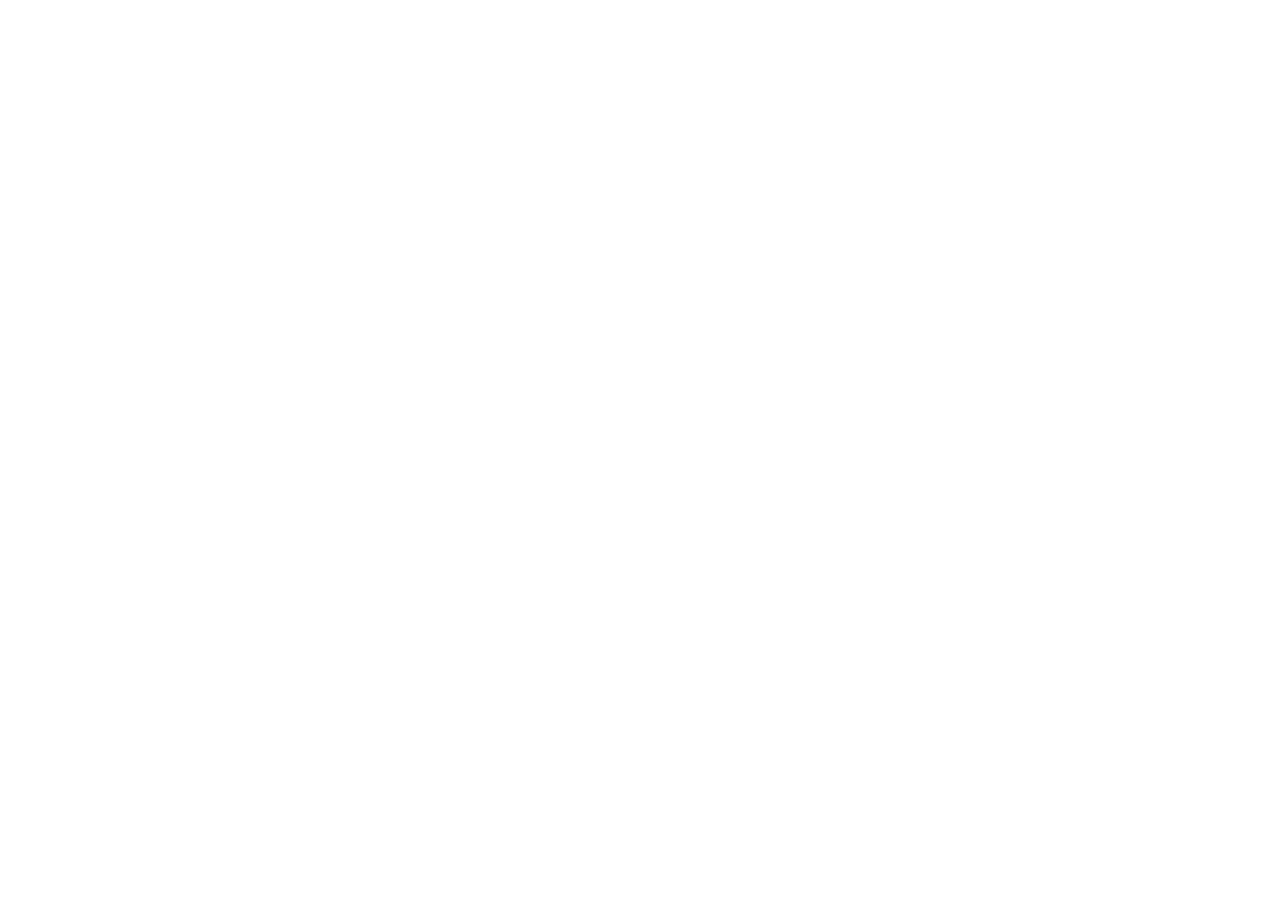
==== index.html @ 23390838 "página principal" ====
<!DOCTYPE html>
<html lang="pt">
<head>
    <meta charset="UTF-8">
    <meta name="viewport" content="width=device-width, initial-scale=1.0">
    <link rel="stylesheet" href="styles/reset.css">
    <link rel="stylesheet" href="styles/style.css">
    <link rel="stylesheet" media="(width <= 576px)" href="styles/mqs/style.css">
    <title>Aleitamento materno</title>
</head>
<body>
</body>
</html>
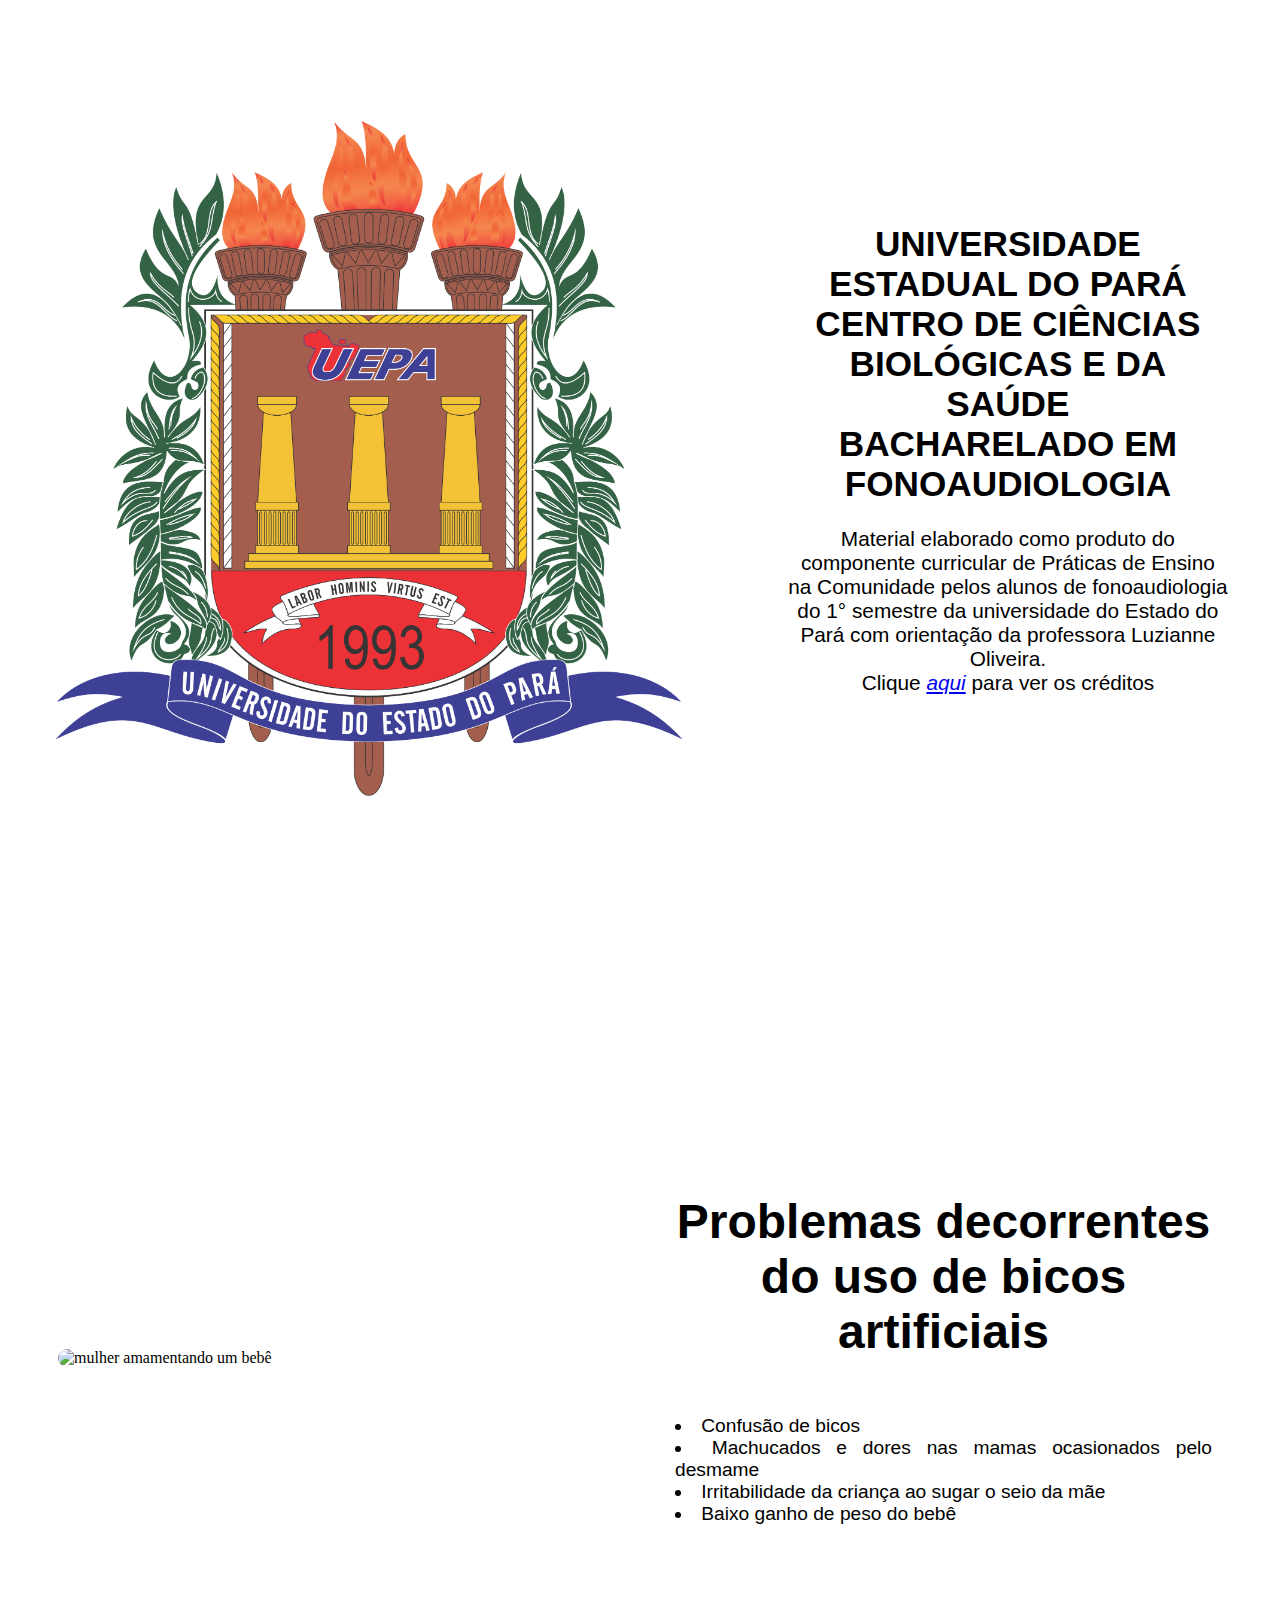
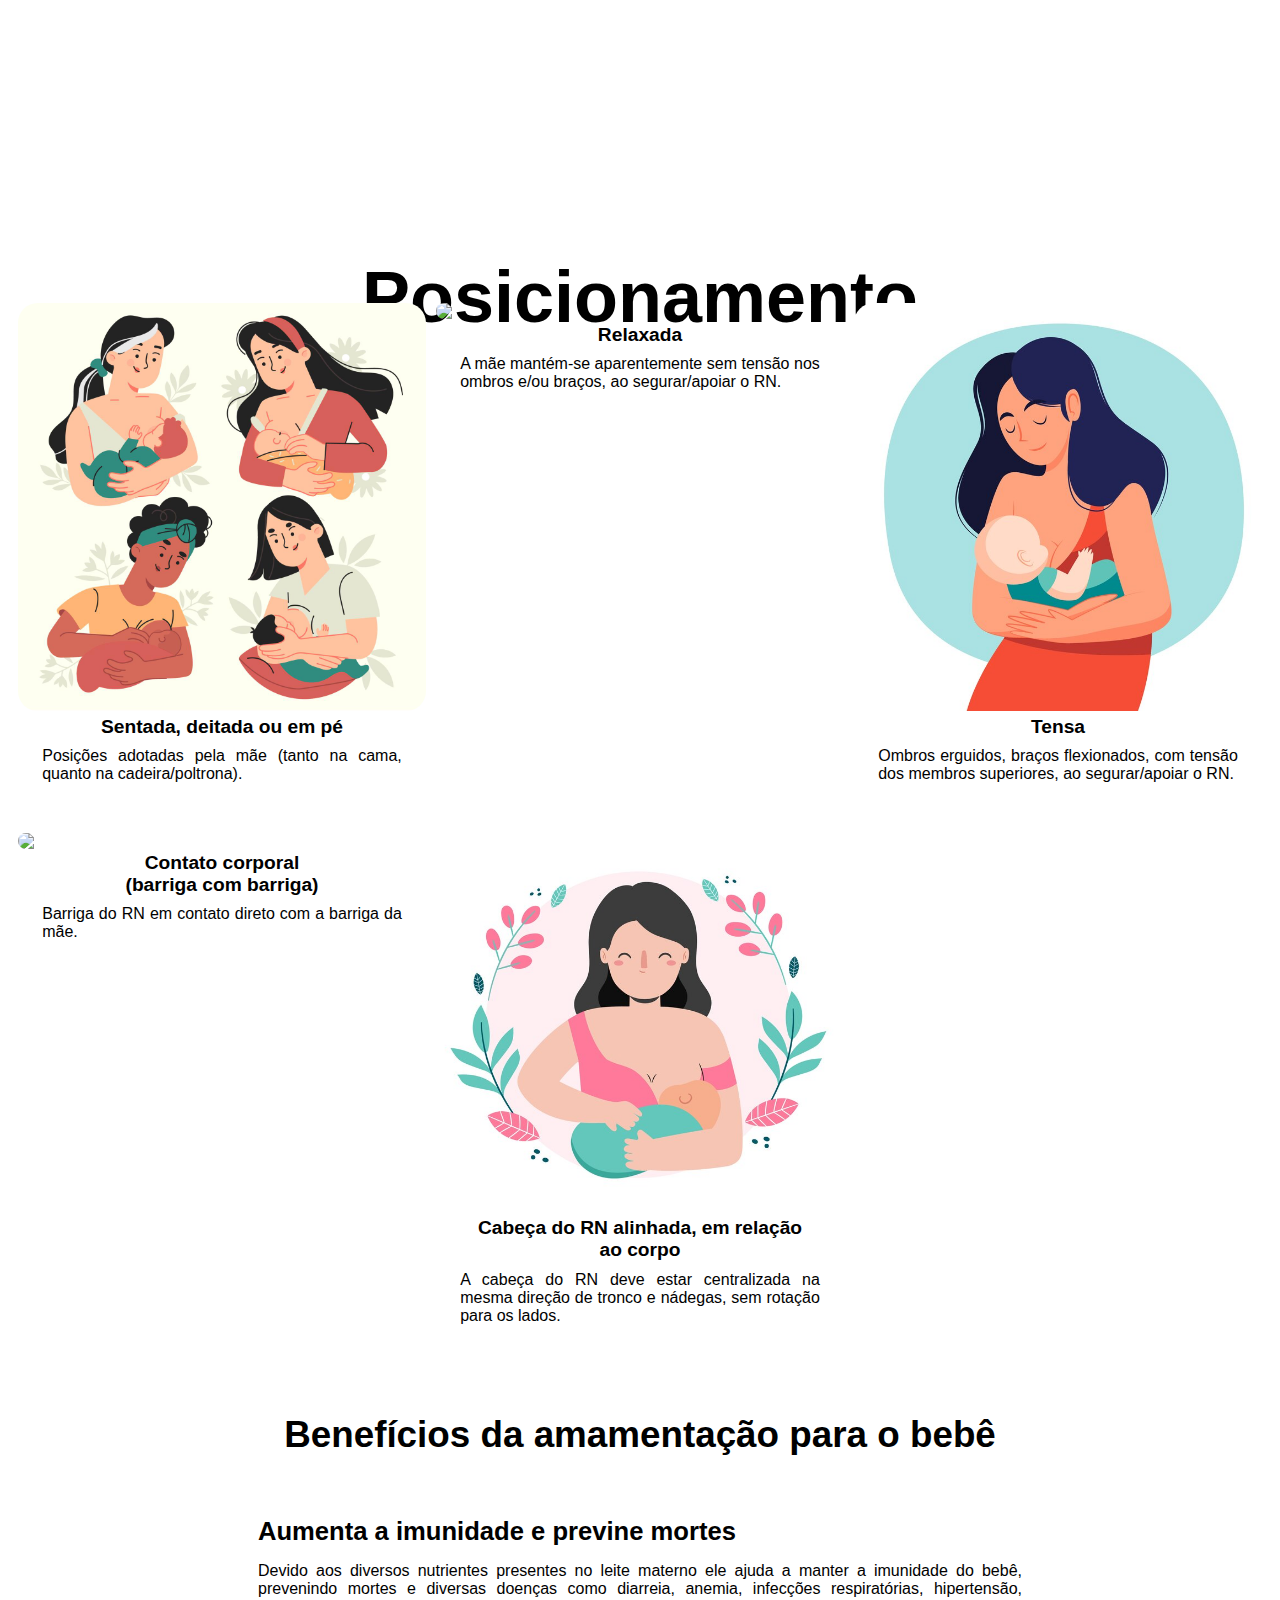
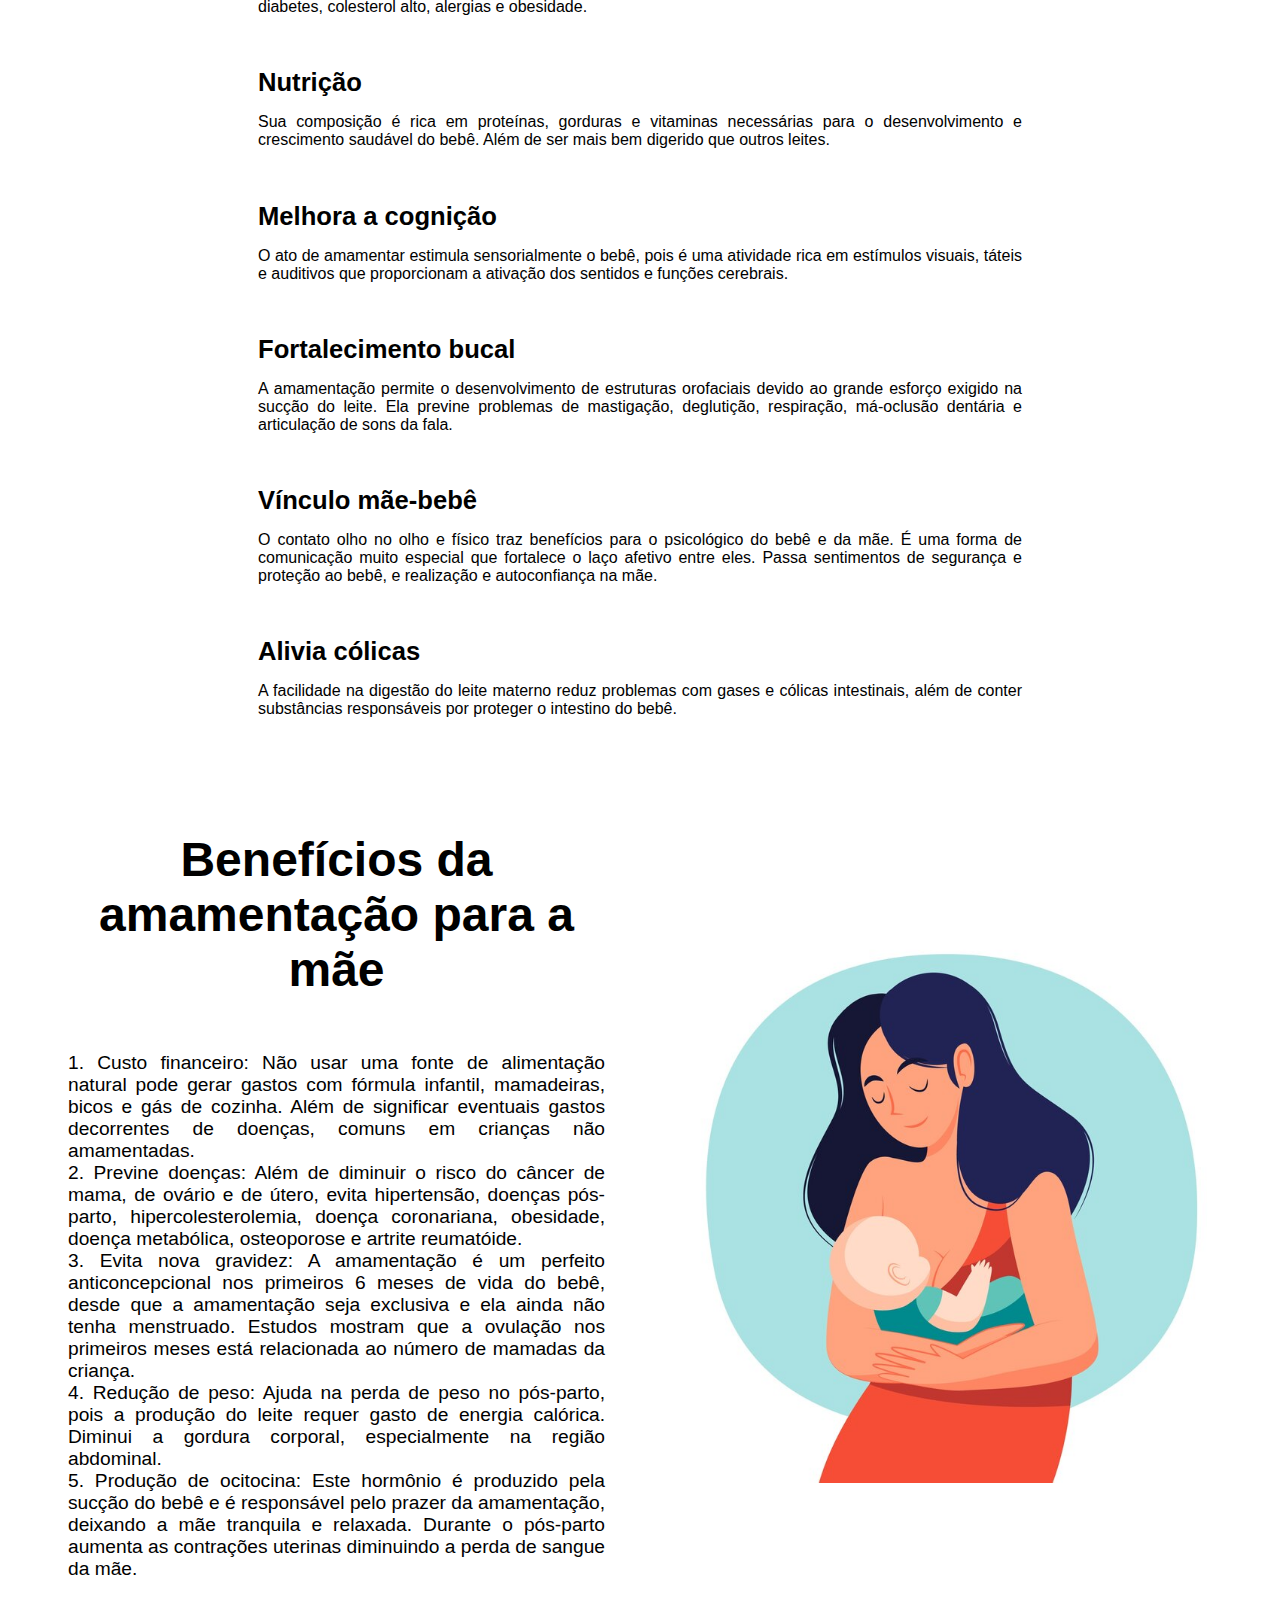
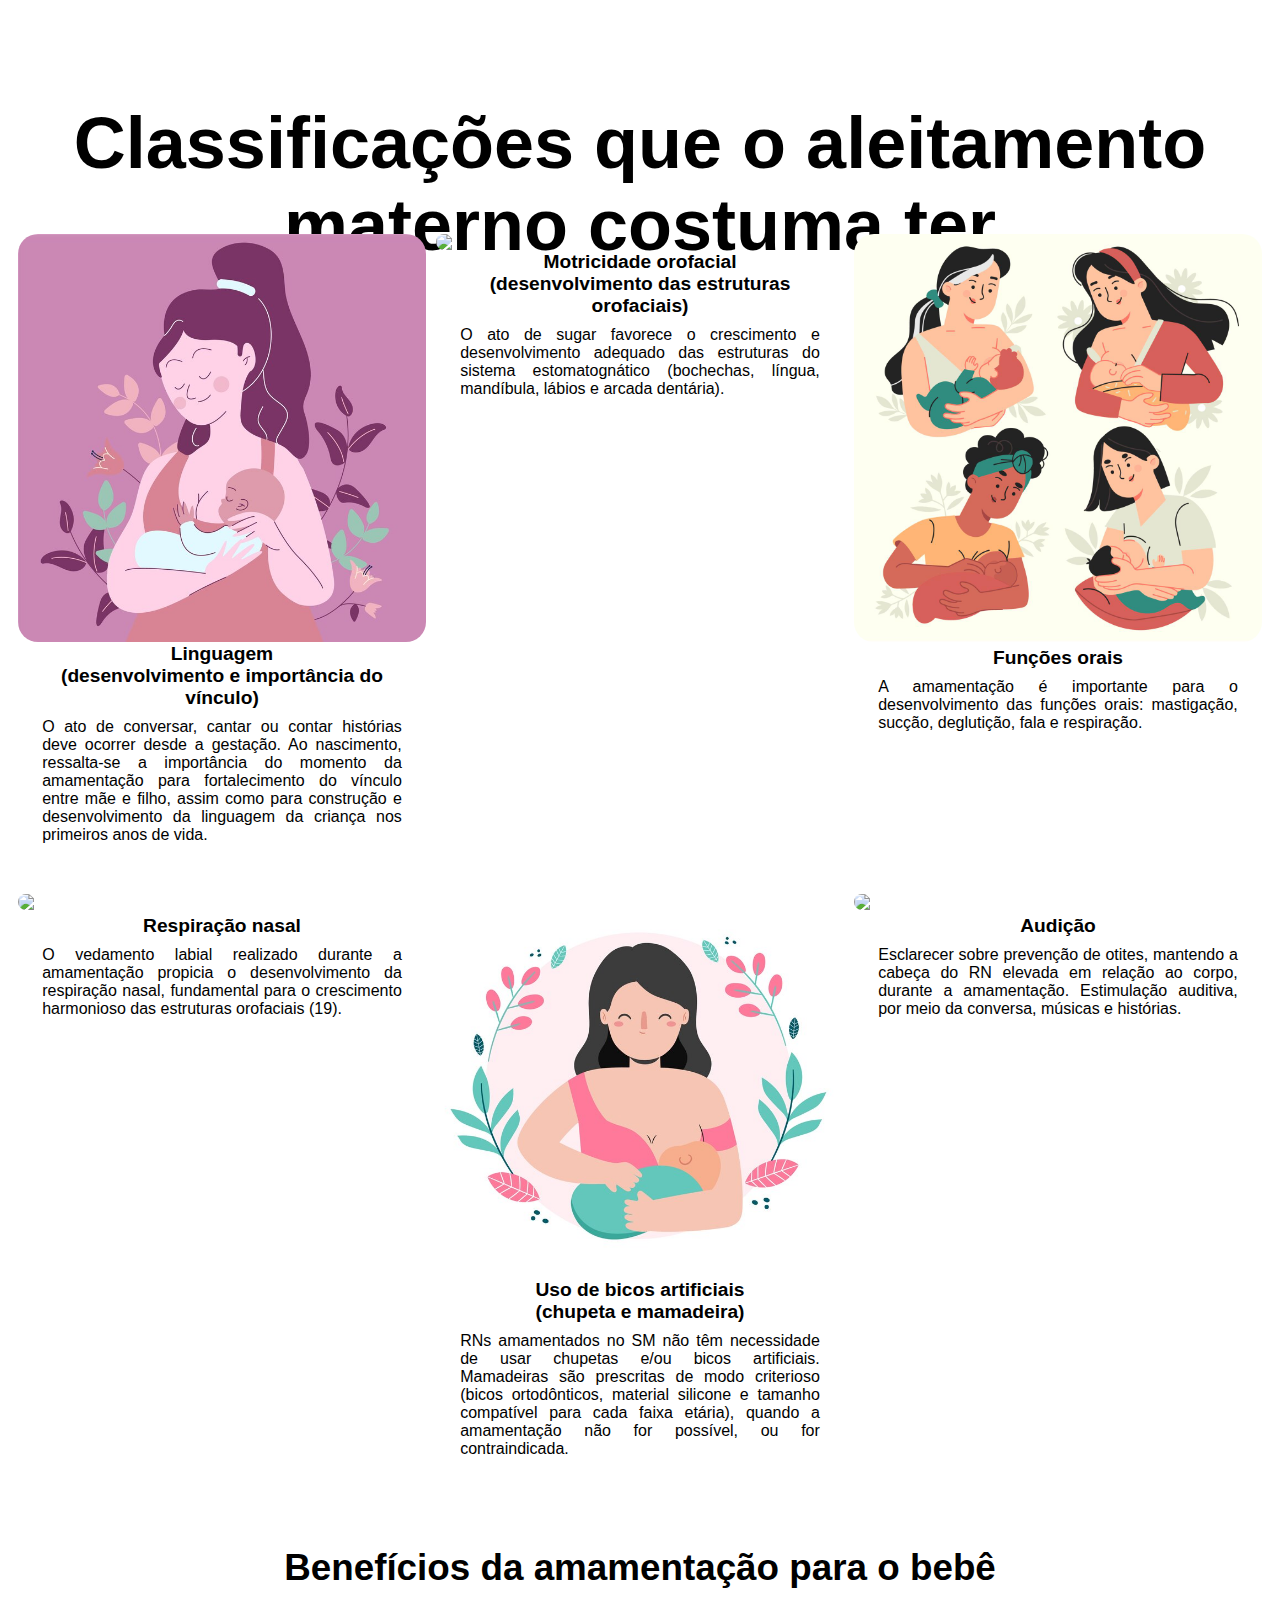
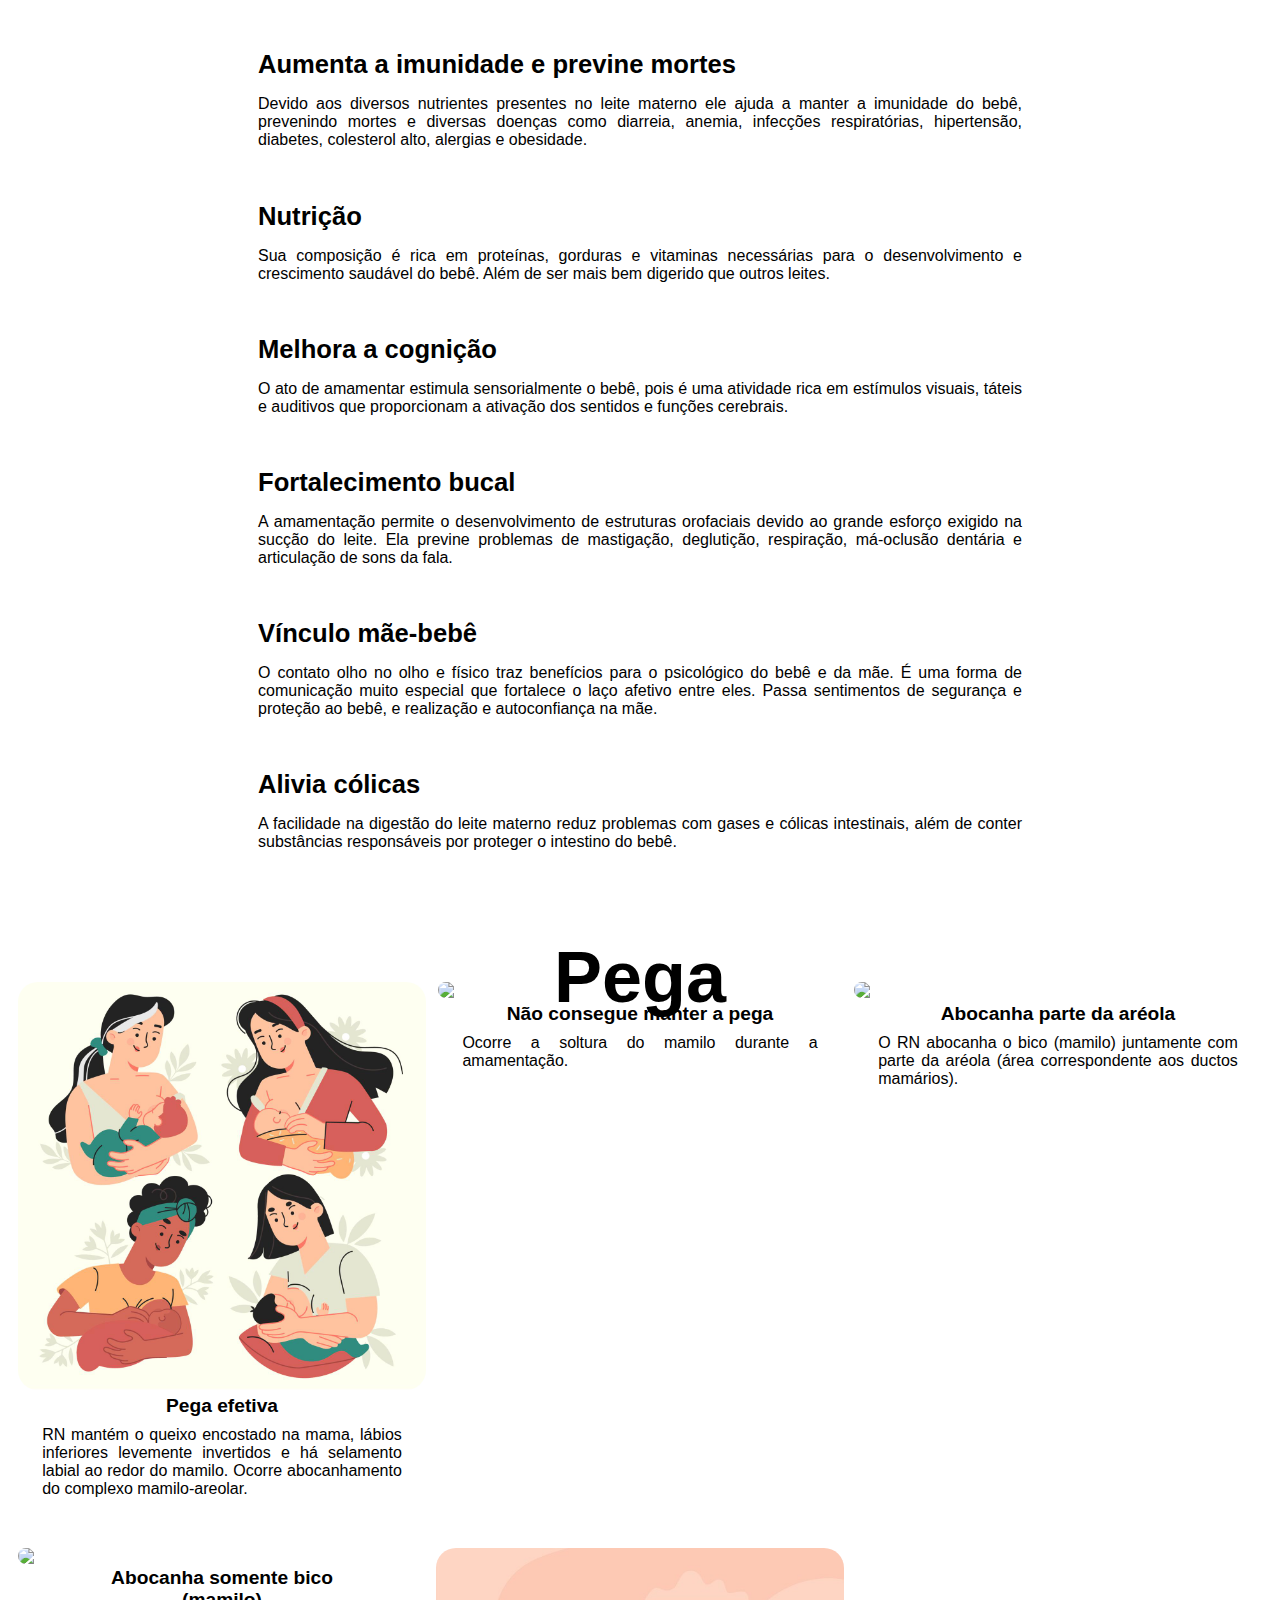
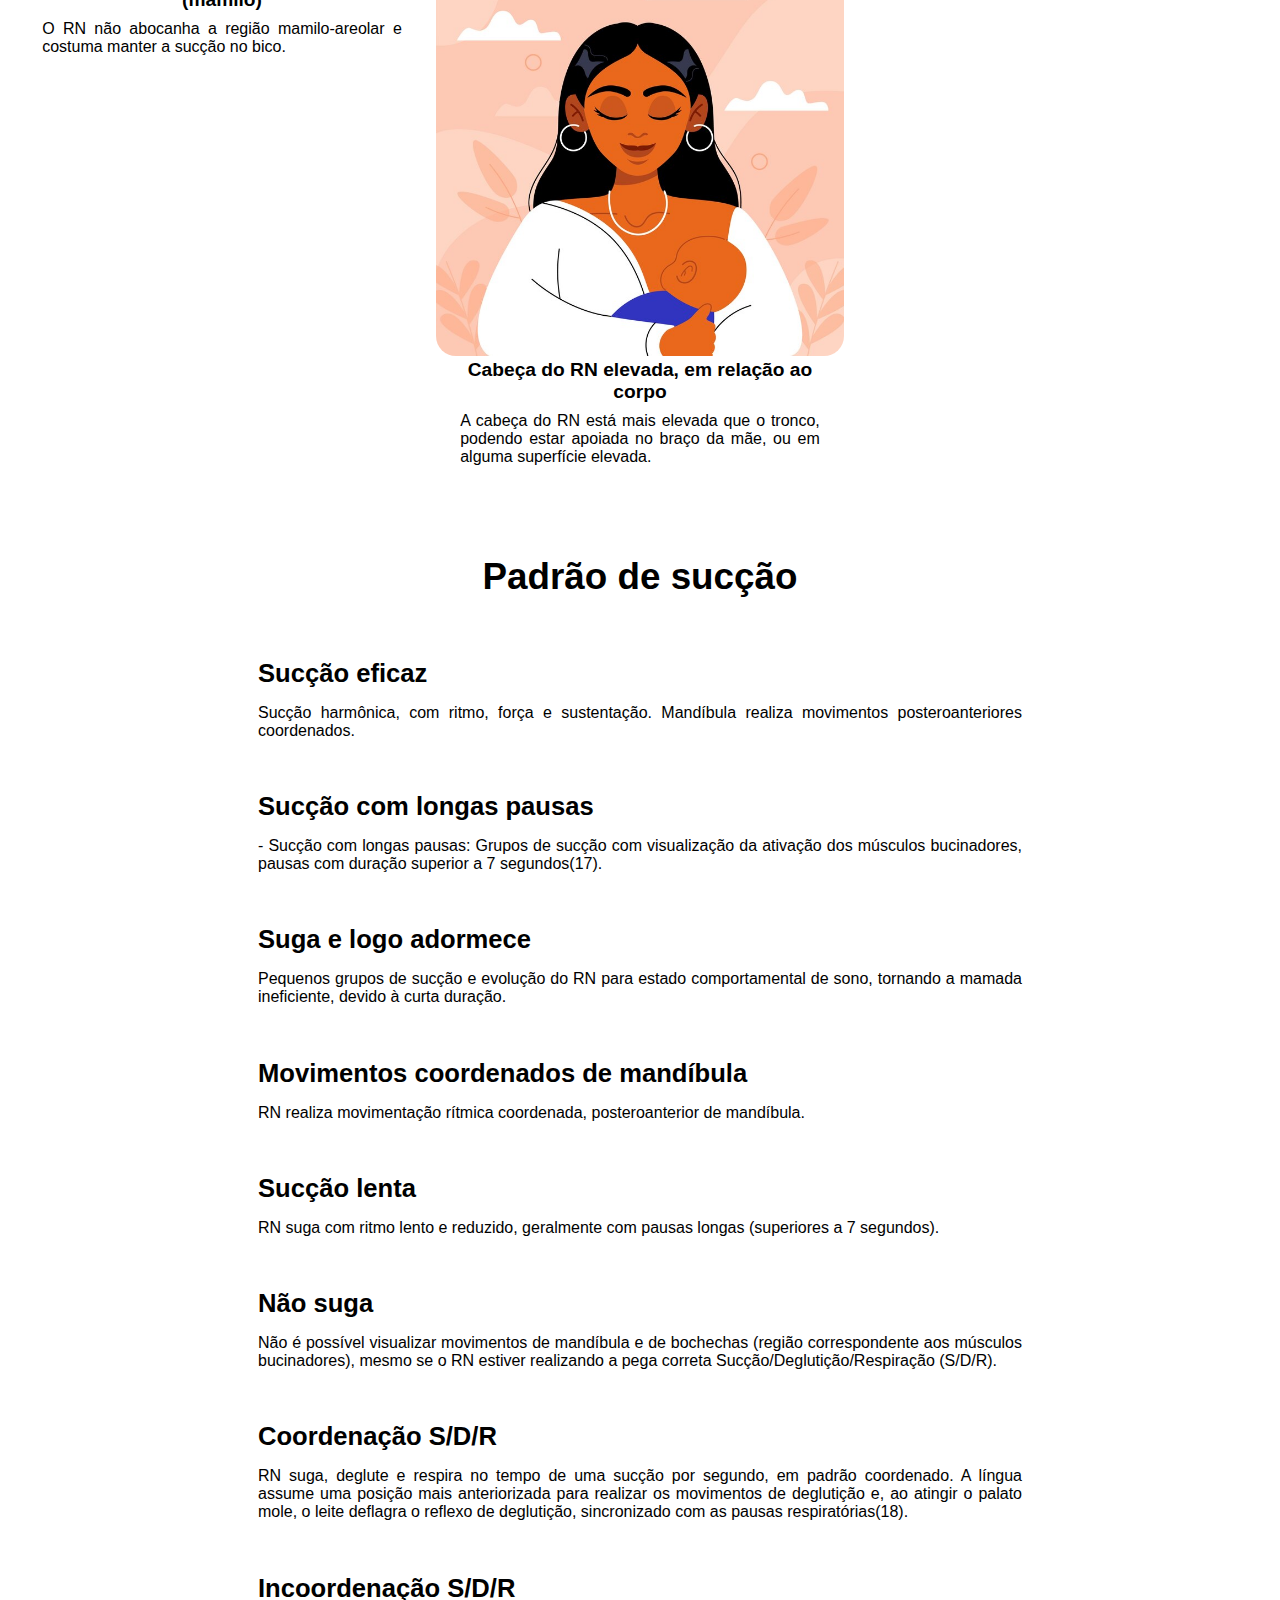
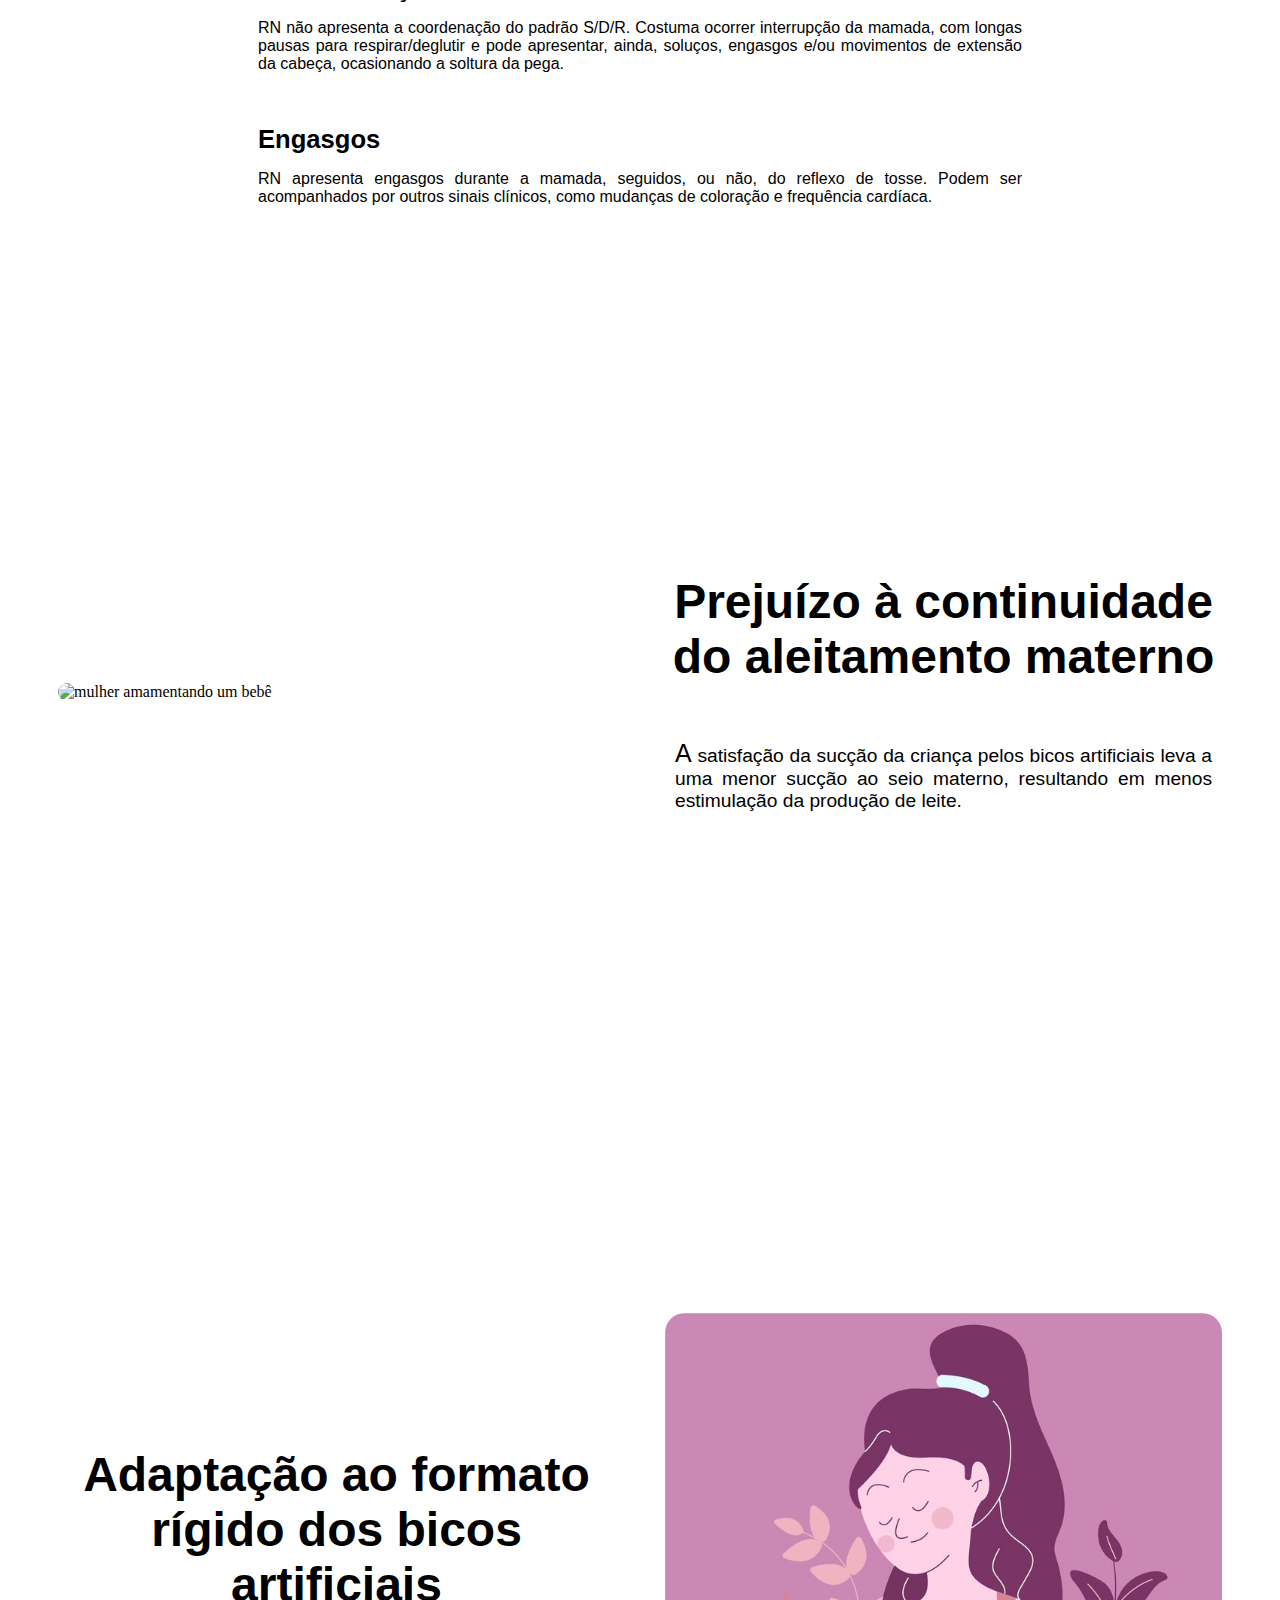
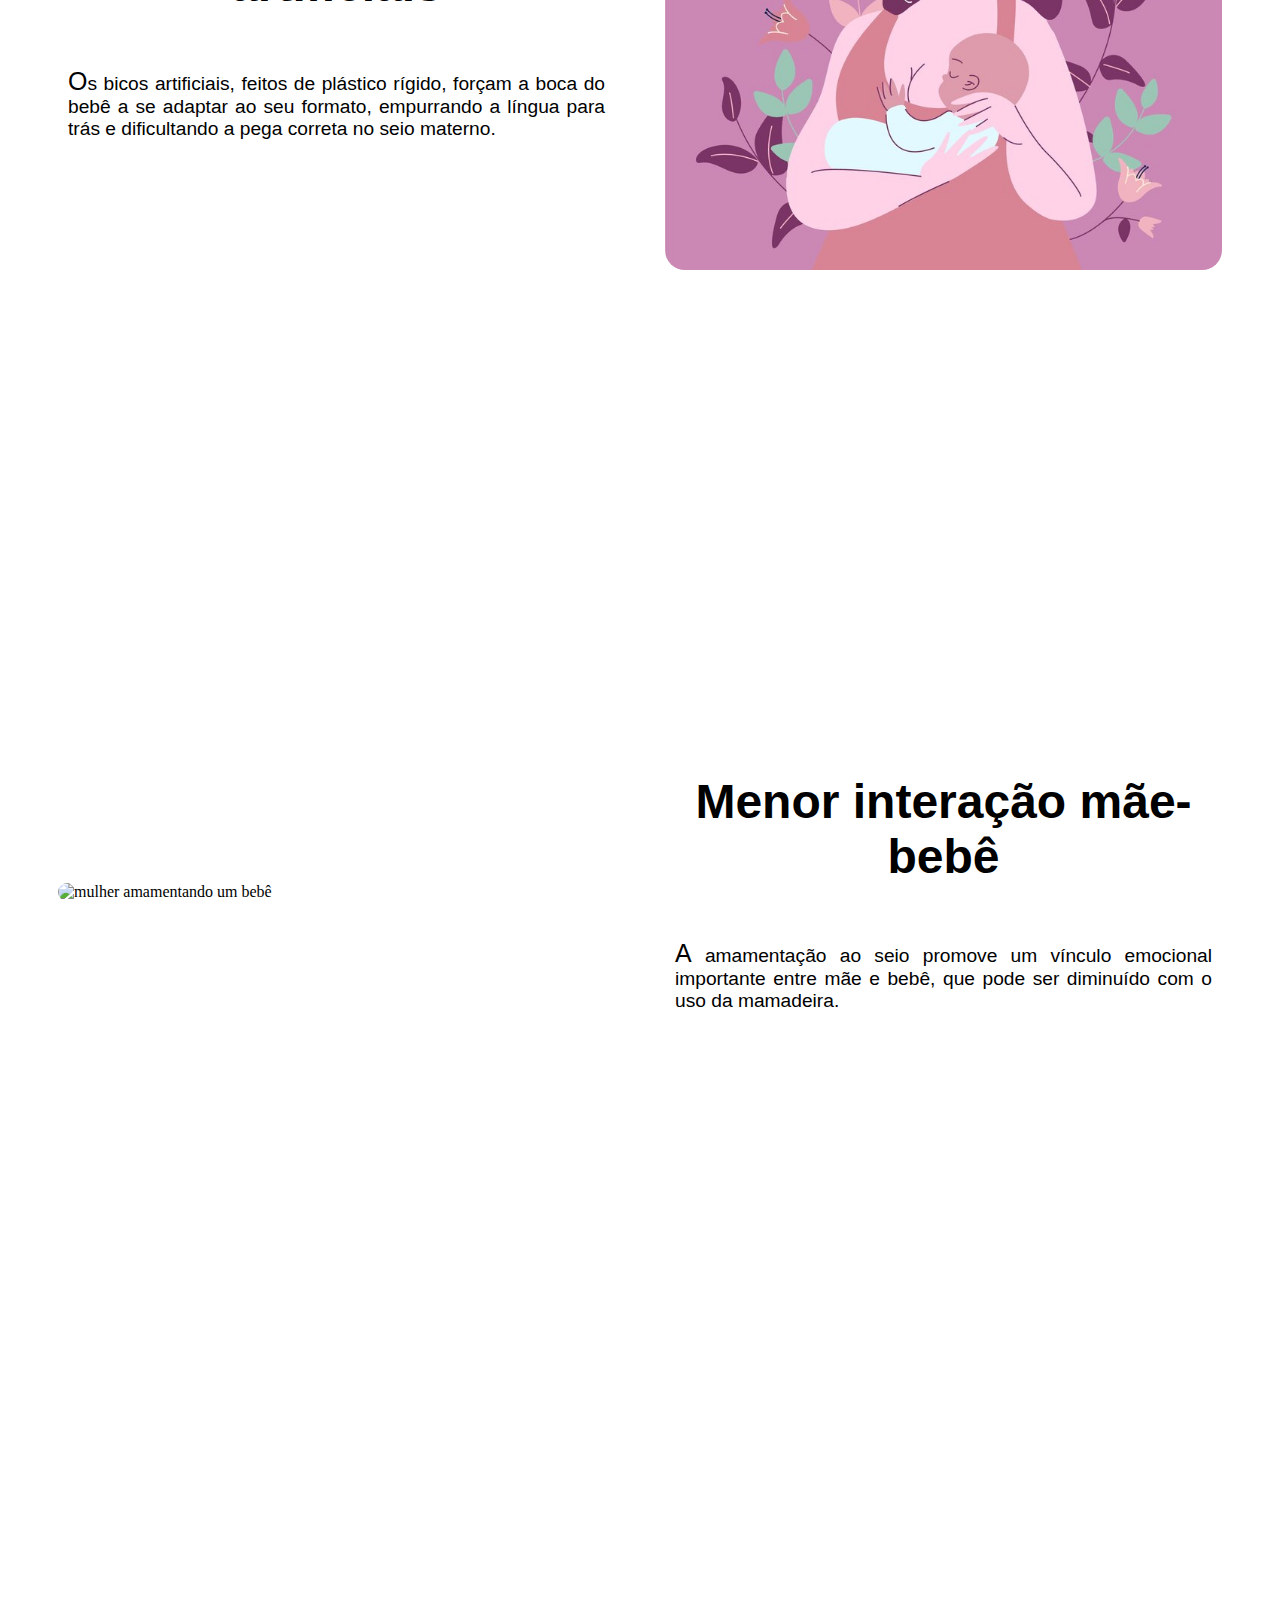
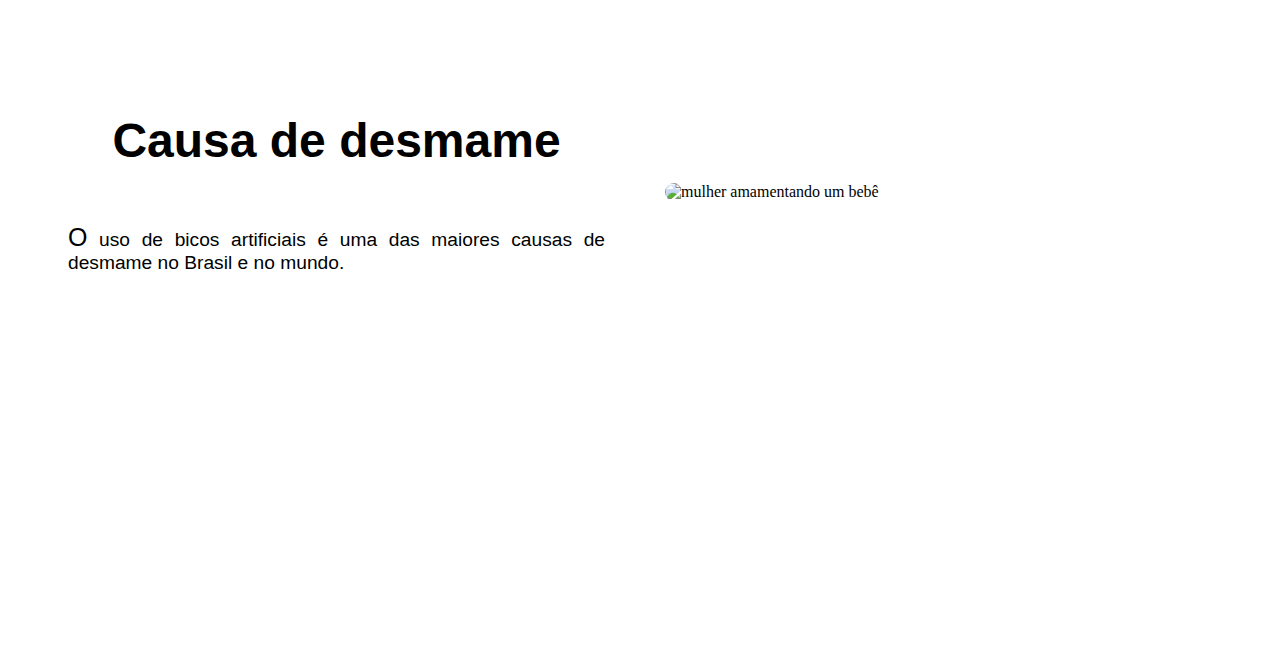
==== commit bcf684f2: "corrigi diretório de media query, tirei imagens e adicionei exceções como classes e IDs" ====
--- a/index.html
+++ b/index.html
@@ -3,11 +3,579 @@
 <head>
     <meta charset="UTF-8">
     <meta name="viewport" content="width=device-width, initial-scale=1.0">
-    <link rel="stylesheet" href="styles/reset.css">
-    <link rel="stylesheet" href="styles/style.css">
-    <link rel="stylesheet" media="(width <= 576px)" href="styles/mqs/style.css">
+    <!-- theme-color para Android Chrome mobile -->
+    <meta name="theme-color" content="#B596B5">
+    <!-- theme-color para IOS Safari mobile -->
+    <meta name="msapplication-navbutton-color" content="#B596B5">
+    <!-- theme-color para Windows Phone browser mobile (ainda existe???) -->
+    <meta name="apple-mobile-web-app-status-bar-style" content="#B596B5">
+    <link rel="stylesheet" href="styles/main.css">
+    <!-- principal -->
+    <link rel="stylesheet" href="styles/style-pagina-inicial.css">
+    <!-- celular pequeno -->
+    <link rel="stylesheet" media="(min-width: 320px) and (max-width: 336px)" href="styles/mqs/style-cell-p.css">
+    <!-- celular médio/grande -->
+    <link rel="stylesheet" media="(min-width: 337px) and (max-width: 576px)" href="styles/mqs/style-cell-m-g.css">
+    <!-- tablet -->
+    <!-- <link rel="stylesheet" media="(width > 576px) and (width <= 768px)" href="styles/mqs/style-tablet.css"> -->
+    <link rel="stylesheet" media="(width > 576px) and (width <= 992px)" href="styles/mqs/style-tablet.css">
+    <link rel="shortcut icon" href="favicon.ico" type="image/x-icon">
     <title>Aleitamento materno</title>
 </head>
 <body>
+    <header>
+        <img src="imgs/brasaso-uepa.png">
+
+        <article>
+            <h1>
+                UNIVERSIDADE ESTADUAL DO PARÁ
+                <br>
+                CENTRO DE CIÊNCIAS BIOLÓGICAS E DA SAÚDE
+                <br>
+                BACHARELADO EM FONOAUDIOLOGIA
+            </h1>
+
+            <p>
+                Material elaborado como produto do componente curricular de Práticas de Ensino na Comunidade pelos alunos de fonoaudiologia do 1° semestre da universidade do Estado do Pará com orientação da professora Luzianne Oliveira.
+                <br>
+                Clique <a href="pages/creditos.html"><i>aqui</i></a> para ver os créditos
+            </p>
+        </article>
+    </header>
+
+    <main>
+        <article class="estilo01 roxo">
+            <section>
+                <img src="imgs/amamentacao01.jpg" alt="mulher amamentando um bebê">
+
+                <div class="content">
+                    <h1>
+                        Problemas decorrentes do uso de bicos artificiais
+                    </h1>
+
+                    <ul>
+                        <li>Confusão de bicos</li>
+                        <li>Machucados e dores nas mamas ocasionados pelo desmame</li>
+                        <li>Irritabilidade da criança ao sugar o seio da mãe</li>
+                        <li>Baixo ganho de peso do bebê</li>
+                    </ul>
+                </div>
+            </section>
+        </article>
+
+        <article class="estilo02 laranja">
+            <h1>
+                Posicionamento
+            </h1>
+
+            <section>
+                <img src="imgs/amamentacao04.jpg">
+
+                <div class="content">
+                    <h2>
+                        Sentada, deitada ou em pé
+                    </h2>
+
+                    <p class="espacoCimaTablet">
+                        Posições adotadas pela mãe (tanto na cama, quanto na cadeira/poltrona).
+                    </p>
+                </div>
+            </section>
+
+            <section>
+                <img src="imgs/amamentacao08.jpg">
+
+                <div class="content">
+                    <h2>
+                        Relaxada
+                    </h2>
+
+                    <p>
+                        A mãe mantém-se aparentemente sem tensão nos ombros e/ou braços, ao segurar/apoiar o RN.
+                    </p>
+                </div>
+            </section>
+
+            <section>
+                <img src="imgs/amamentacao06.jpg">
+
+                <div class="content">
+                    <h2>
+                        Tensa
+                    </h2>
+
+                    <p>
+                        Ombros erguidos, braços flexionados, com tensão dos membros superiores, ao segurar/apoiar o RN.
+                    </p>
+                </div>
+            </section>
+
+            <section>
+                <img src="imgs/amamentacao01.jpg">
+
+                <div class="content">
+                    <h2>
+                        Contato corporal
+                        <br>
+                        (barriga com barriga)
+                    </h2>
+
+                    <p class="espacoCimaDuasLinhas">
+                        Barriga do RN em contato direto com a barriga da mãe.
+                    </p>
+                </div>
+            </section>
+
+            <section>
+                <img src="imgs/amamentacao07.jpg">
+
+                <div class="content">
+                    <h2>
+                        Cabeça do RN alinhada, em relação ao corpo
+                    </h2>
+
+                    <p class="espacoCimaDuasLinhas">
+                        A cabeça do RN deve estar centralizada na mesma direção de tronco e nádegas, sem rotação para os lados.
+                    </p>
+                </div>
+            </section>
+        </article>
+
+        <article class="estilo04 roxo">
+            <h1>Benefícios da amamentação para o bebê</h1>
+
+            <section>
+                <h2>Aumenta a imunidade e previne mortes</h2>
+
+                <p>
+                    Devido aos diversos nutrientes presentes no leite materno ele ajuda a manter a imunidade do bebê, prevenindo mortes e diversas doenças como diarreia, anemia, infecções respiratórias, hipertensão, diabetes, colesterol alto, alergias e obesidade.
+                </p>
+            </section>
+
+            <section>
+                <h2>Nutrição</h2>
+
+                <p>
+                    Sua composição é rica em proteínas, gorduras e vitaminas necessárias para o desenvolvimento e crescimento saudável do bebê. Além de ser mais bem digerido que outros leites.
+                </p>
+            </section>
+
+            <section>
+                <h2>Melhora a cognição</h2>
+
+                <p>
+                    O ato de amamentar estimula sensorialmente o bebê, pois é uma atividade rica em estímulos visuais, táteis e auditivos que proporcionam a ativação dos sentidos e funções cerebrais.
+                </p>
+            </section>
+
+            <section>
+                <h2>Fortalecimento bucal</h2>
+
+                <p>
+                    A amamentação permite o desenvolvimento de estruturas orofaciais devido ao grande esforço exigido na sucção do leite. Ela previne problemas de mastigação, deglutição, respiração, má-oclusão dentária e articulação de sons da fala.
+                </p>
+            </section>
+
+            <section>
+                <h2>Vínculo mãe-bebê</h2>
+
+                <p>
+                    O contato olho no olho e físico traz benefícios para o psicológico do bebê e da mãe. É uma forma de comunicação muito especial que fortalece o laço afetivo entre eles. Passa sentimentos de segurança e proteção ao bebê, e realização e autoconfiança na mãe.
+                </p>
+            </section>
+
+            <section>
+                <h2>Alivia cólicas</h2>
+
+                <p>
+                    A facilidade na digestão do leite materno reduz problemas com gases e cólicas intestinais, além de conter substâncias responsáveis por proteger o intestino do bebê.
+                </p>
+            </section>
+        </article>
+
+        <article class="estilo01 laranja">
+            <section class="invert" id="heightExecao">
+                <div class="content">
+                    <h1 style="top: -80px">
+                        Benefícios da amamentação para a mãe
+                    </h1>
+
+                    <ol>
+                        <li>Custo financeiro: Não usar uma fonte de alimentação natural pode gerar gastos com fórmula infantil, mamadeiras, bicos e gás de cozinha. Além de significar eventuais gastos decorrentes de doenças, comuns em crianças não amamentadas.</li>
+                        <li>Previne doenças: Além de diminuir o risco do câncer de mama, de ovário e de útero, evita hipertensão, doenças pós-parto, hipercolesterolemia, doença coronariana, obesidade, doença metabólica, osteoporose e artrite reumatóide.</li>
+                        <li>Evita nova gravidez: A amamentação é um perfeito anticoncepcional nos primeiros 6 meses de vida do bebê, desde que a amamentação seja exclusiva e ela ainda não tenha menstruado. Estudos mostram que a ovulação nos primeiros meses está relacionada ao número de mamadas da criança.</li>
+                        <li>Redução de peso: Ajuda na perda de peso no pós-parto, pois a produção do leite requer gasto de energia calórica. Diminui a gordura corporal, especialmente na região abdominal.</li>
+                        <li>Produção de ocitocina: Este hormônio é produzido pela sucção do bebê e é responsável pelo prazer da amamentação, deixando a mãe tranquila e relaxada. Durante o pós-parto aumenta as contrações uterinas diminuindo a perda de sangue da mãe.</li>
+                    </ol>
+                </div>
+
+                <img src="imgs/amamentacao06.jpg" alt="mulher amamentando um bebê">
+            </section>
+        </article>
+
+        <article class="estilo02 roxo espacoCima" style="padding-top: 180px">
+            <h1>
+                Classificações que o aleitamento materno costuma ter
+            </h1>
+
+            <section>
+                <img src="imgs/amamentacao05.jpg">
+
+                <div class="content">
+                    <h2>
+                        Linguagem
+                        <br>
+                        (desenvolvimento e importância do vínculo)
+                    </h2>
+
+                    <p class="espacoCimaTresLinhas">
+                        O ato de conversar, cantar ou contar histórias deve ocorrer desde a gestação. Ao nascimento, ressalta-se a importância do momento da amamentação para fortalecimento do vínculo entre mãe e filho, assim como para construção e desenvolvimento da linguagem da criança nos primeiros anos de vida.
+                    </p>
+                </div>
+            </section>
+
+            <section>
+                <img src="imgs/amamentacao09.jpg">
+
+                <div class="content">
+                    <h2>
+                        Motricidade orofacial
+                        <br>
+                        (desenvolvimento das estruturas orofaciais)
+                    </h2>
+
+                    <p class="espacoCimaTresLinhas">
+                        O ato de sugar favorece o crescimento e desenvolvimento adequado das estruturas do sistema estomatognático (bochechas, língua, mandíbula, lábios e arcada dentária).
+                    </p>
+                </div>
+            </section>
+
+            <section>
+                <img src="imgs/amamentacao04.jpg">
+
+                <div class="content">
+                    <h2>
+                        Funções orais
+                    </h2>
+
+                    <p>
+                        A amamentação é importante para o desenvolvimento das funções orais: mastigação, sucção, deglutição, fala e respiração.
+                    </p>
+                </div>
+            </section>
+
+            <section>
+                <img src="imgs/amamentacao01.jpg">
+
+                <div class="content">
+                    <h2>
+                        Respiração nasal
+                    </h2>
+
+                    <p>
+                        O vedamento labial realizado durante a amamentação propicia o desenvolvimento da respiração nasal, fundamental para o crescimento harmonioso das estruturas orofaciais (19).
+                    </p>
+                </div>
+            </section>
+
+            <section>
+                <img src="imgs/amamentacao07.jpg">
+
+                <div class="content">
+                    <h2>
+                        Uso de bicos artificiais
+                        <br>
+                        (chupeta e mamadeira)
+                    </h2>
+
+                    <p class="espacoCimaDuasLinhas">
+                        RNs amamentados no SM não têm necessidade de usar chupetas e/ou bicos artificiais. Mamadeiras são prescritas de modo criterioso (bicos ortodônticos, material silicone e tamanho compatível para cada faixa etária), quando a amamentação não for possível, ou for contraindicada.
+                    </p>
+                </div>
+            </section>
+
+            <section>
+                <img src="imgs/amamentacao08.jpg">
+
+                <div class="content">
+                    <h2>
+                        Audição
+                    </h2>
+
+                    <p>
+                        Esclarecer sobre prevenção de otites, mantendo a cabeça do RN elevada em relação ao corpo, durante a amamentação. Estimulação auditiva, por meio da conversa, músicas e histórias.
+                    </p>
+                </div>
+            </section>
+        </article>
+
+        <article class="estilo04 laranja">
+            <h1>Benefícios da amamentação para o bebê</h1>
+
+            <section>
+                <h2>Aumenta a imunidade e previne mortes</h2>
+
+                <p>
+                    Devido aos diversos nutrientes presentes no leite materno ele ajuda a manter a imunidade do bebê, prevenindo mortes e diversas doenças como diarreia, anemia, infecções respiratórias, hipertensão, diabetes, colesterol alto, alergias e obesidade.
+                </p>
+            </section>
+
+            <section>
+                <h2>Nutrição</h2>
+
+                <p>
+                    Sua composição é rica em proteínas, gorduras e vitaminas necessárias para o desenvolvimento e crescimento saudável do bebê. Além de ser mais bem digerido que outros leites.
+                </p>
+            </section>
+
+            <section>
+                <h2>Melhora a cognição</h2>
+
+                <p>
+                    O ato de amamentar estimula sensorialmente o bebê, pois é uma atividade rica em estímulos visuais, táteis e auditivos que proporcionam a ativação dos sentidos e funções cerebrais.
+                </p>
+            </section>
+
+            <section>
+                <h2>Fortalecimento bucal</h2>
+
+                <p>
+                    A amamentação permite o desenvolvimento de estruturas orofaciais devido ao grande esforço exigido na sucção do leite. Ela previne problemas de mastigação, deglutição, respiração, má-oclusão dentária e articulação de sons da fala.
+                </p>
+            </section>
+
+            <section>
+                <h2>Vínculo mãe-bebê</h2>
+
+                <p>
+                    O contato olho no olho e físico traz benefícios para o psicológico do bebê e da mãe. É uma forma de comunicação muito especial que fortalece o laço afetivo entre eles. Passa sentimentos de segurança e proteção ao bebê, e realização e autoconfiança na mãe.
+                </p>
+            </section>
+
+            <section>
+                <h2>Alivia cólicas</h2>
+
+                <p>
+                    A facilidade na digestão do leite materno reduz problemas com gases e cólicas intestinais, além de conter substâncias responsáveis por proteger o intestino do bebê.
+                </p>
+            </section>
+        </article>
+
+        <article class="estilo02 roxo">
+            <h1>
+                Pega
+            </h1>
+
+            <section>
+                <img src="imgs/amamentacao04.jpg">
+
+                <div class="content">
+                    <h2>
+                        Pega efetiva
+                    </h2>
+
+                    <p>
+                        RN mantém o queixo encostado na mama, lábios inferiores levemente invertidos e há selamento labial ao redor do mamilo. Ocorre abocanhamento do complexo mamilo-areolar.
+                    </p>
+                </div>
+            </section>
+
+            <section>
+                <img src="imgs/amamentacao01.jpg">
+
+                <div class="content">
+                    <h2>
+                        Não consegue manter a pega
+                    </h2>
+
+                    <p class="espacoCimaDuasLinhasEspecialCell espacoCimaTablet">
+                        Ocorre a soltura do mamilo durante a amamentação.
+                    </p>
+                </div>
+            </section>
+
+            <section>
+                <img src="imgs/amamentacao03.jpg">
+
+                <div class="content">
+                    <h2>
+                        Abocanha parte da aréola
+                    </h2>
+
+                    <p class="espacoCimaTablet">
+                        O RN abocanha o bico (mamilo) juntamente com parte da aréola (área correspondente aos ductos mamários).
+                    </p>
+                </div>
+            </section>
+
+            <section>
+                <img src="imgs/amamentacao09.jpg">
+
+                <div class="content">
+                    <h2>
+                        Abocanha somente bico
+                        <br>
+                        (mamilo)
+                    </h2>
+
+                    <p class="espacoCimaDuasLinhas">
+                        O RN não abocanha a região mamilo-areolar e costuma manter a sucção no bico.
+                    </p>
+                </div>
+            </section>
+
+            <section>
+                <img src="imgs/amamentacao02.jpg">
+
+                <div class="content">
+                    <h2>
+                        Cabeça do RN elevada, em relação ao corpo
+                    </h2>
+
+                    <p class="espacoCimaDuasLinhas">
+                        A cabeça do RN está mais elevada que o tronco, podendo estar apoiada no braço da mãe, ou em alguma superfície elevada.
+                    </p>
+                </div>
+            </section>
+        </article>
+
+        <article class="estilo04 laranja">
+            <h1>Padrão de sucção</h1>
+
+            <section>
+                <h2>Sucção eficaz</h2>
+
+                <p>
+                    Sucção harmônica, com ritmo, força e sustentação. Mandíbula realiza movimentos posteroanteriores coordenados.
+                </p>
+            </section>
+
+            <section>
+                <h2>Sucção com longas pausas</h2>
+
+                <p>
+                    - Sucção com longas pausas: Grupos de sucção com visualização da ativação dos músculos bucinadores, pausas com duração superior a 7 segundos(17).
+                </p>
+            </section>
+
+            <section>
+                <h2>Suga e logo adormece</h2>
+
+                <p>
+                    Pequenos grupos de sucção e evolução do RN para estado comportamental de sono, tornando a mamada ineficiente, devido à curta duração.
+                </p>
+            </section>
+
+            <section>
+                <h2>Movimentos coordenados de mandíbula</h2>
+
+                <p>
+                    RN realiza movimentação rítmica coordenada, posteroanterior de mandíbula.
+                </p>
+            </section>
+
+            <section>
+                <h2>Sucção lenta</h2>
+
+                <p>
+                    RN suga com ritmo lento e reduzido, geralmente com pausas longas (superiores a 7 segundos).
+                </p>
+            </section>
+
+            <section>
+                <h2>Não suga</h2>
+
+                <p>
+                    Não é possível visualizar movimentos de mandíbula e de bochechas (região correspondente aos músculos bucinadores), mesmo se o RN estiver realizando a pega correta Sucção/Deglutição/Respiração (S/D/R).
+                </p>
+            </section>
+
+            <section>
+                <h2>Coordenação S/D/R</h2>
+
+                <p>
+                    RN suga, deglute e respira no tempo de uma sucção por segundo, em padrão coordenado. A língua assume uma posição mais anteriorizada para realizar os movimentos de deglutição e, ao atingir o palato mole, o leite deflagra o reflexo de deglutição, sincronizado com as pausas respiratórias(18).
+                </p>
+            </section>
+
+            <section>
+                <h2>Incoordenação S/D/R</h2>
+
+                <p>
+                    RN não apresenta a coordenação do padrão S/D/R. Costuma ocorrer interrupção da mamada, com longas pausas para respirar/deglutir e pode apresentar, ainda, soluços, engasgos e/ou movimentos de extensão da cabeça, ocasionando a soltura da pega.
+                </p>
+            </section>
+
+            <section>
+                <h2>Engasgos</h2>
+
+                <p>
+                    RN apresenta engasgos durante a mamada, seguidos, ou não, do reflexo de tosse. Podem ser acompanhados por outros sinais clínicos, como mudanças de coloração e frequência cardíaca.
+                </p>
+            </section>
+        </article>
+
+        <article class="estilo01 roxo">
+            <section>
+                <img src="imgs/amamentacao08.jpg" alt="mulher amamentando um bebê">
+
+                <div class="content">
+                    <h1>
+                        Prejuízo à continuidade do aleitamento materno
+                    </h1>
+
+                    <p>
+                        A satisfação da sucção da criança pelos bicos artificiais leva a uma menor sucção ao seio materno, resultando em menos estimulação da produção de leite.
+                    </p>
+                </div>
+            </section>
+        </article>
+
+        <article class="estilo01 laranja">
+            <section class="invert">
+                <div class="content">
+                    <h1>
+                        Adaptação ao formato rígido dos bicos artificiais
+                    </h1>
+
+                    <p>Os bicos artificiais, feitos de plástico rígido, forçam a boca do bebê a se adaptar ao seu formato, empurrando a língua para trás e dificultando a pega correta no seio materno.</p>
+                </div>
+                
+                <img src="imgs/amamentacao05.jpg" alt="mulher amamentando um bebê">
+            </section>
+        </article>
+
+        <article class="estilo01 roxo">
+            <section>
+                <img src="imgs/amamentacao01.jpg" alt="mulher amamentando um bebê">
+
+                <div class="content">
+                    <h1 style="top: -18px">
+                        Menor interação mãe-bebê
+                    </h1>
+
+                    <p>
+                        A amamentação ao seio promove um vínculo emocional importante entre mãe e bebê, que pode ser diminuído com o uso da mamadeira.
+                    </p>
+                </div>
+            </section>
+        </article>
+
+        <article class="estilo01 laranja">
+            <section class="invert">
+                <div class="content">
+                    <h1 style="top: -18px">
+                        Causa de desmame
+                    </h1>
+
+                    <p>
+                        O uso de bicos artificiais é uma das maiores causas de desmame no Brasil e no mundo.
+                    </p>
+                </div>
+
+                <img src="imgs/amamentacao08.jpg" alt="mulher amamentando um bebê">
+            </section>
+        </article>
+    </main>
 </body>
 </html>--- a/styles/style-pagina-inicial.css
+++ b/styles/style-pagina-inicial.css
@@ -0,0 +1,237 @@
+/* header */
+header {
+    height: 100vh;
+    display: flex;
+    justify-content: center;
+    align-items: center;
+    flex-flow: wrap row;
+
+    background-color: var(--palette02-color01);
+
+    gap: 100px;
+}
+header img { height: 75% }
+header article { width: 35% }
+header article h1 {
+    font-size: 2.2em;
+    font-family: 'Franklin Gothic Medium', 'Arial Narrow', Arial, sans-serif;
+
+    color: var(--contrast02-color03);
+}
+header article p {
+    font-size: 1.3em;
+    font-family: Arial, Helvetica, sans-serif;
+
+    color: var(--contrast02-color04);
+}
+header article { & { text-align: center } }
+
+/* estilos */
+/* estilo01 */
+main article.estilo01 section {
+    display: grid;
+    grid-template-columns: 1fr 1fr;
+    gap: 50px;
+
+    place-items: center;
+
+    height: 100dvh;
+
+    padding: 0 50px;
+}
+main article.estilo01.roxo section { background-color: var(--palette01-color01) }
+main article.estilo01.laranja section { background-color: var(--palette02-color01) }
+main article.estilo01 img {
+    width: 100%;
+    border-radius: 20px;
+}
+main article.estilo01 section .content {
+    display: flex;
+    flex-direction: column;
+    align-content: center;
+}
+main article.estilo01 section .content h1 {
+    font-size: 3em;
+    font-family: 'Franklin Gothic Medium', 'Arial Narrow', Arial, sans-serif;
+
+    text-align: center;
+
+    /* position: absolute;
+
+    top: -75px;
+
+    margin-bottom: 20px; */
+}
+main article.estilo01 section .content p, main article.estilo01 section .content ul, main article.estilo01 section .content ol {
+    text-align: justify;
+
+    padding: 4px 10px 10px;
+
+    font-family: Arial, Helvetica, sans-serif;
+    font-size: 1.2em;
+
+    border-radius: 5px;
+}
+main article.estilo01.roxo section .content p, main article.estilo01.roxo section .content ul { background-color: var(--palette01-color04) }
+main article.estilo01.roxo section .content p, main article.estilo01.roxo section .content ol { background-color: var(--palette01-color04) }
+main article.estilo01.roxo section .content p, main article.estilo01.roxo section .content ul li { color: var(--contrast01-color01) }
+main article.estilo01.roxo section .content p, main article.estilo01.roxo section .content ol li { color: var(--contrast01-color01) }
+main article.estilo01.laranja section .content p, main article.estilo01.laranja section .content ul { background-color: var(--palette02-color04) }
+main article.estilo01.laranja section .content p, main article.estilo01.laranja section .content ol { background-color: var(--palette02-color04) }
+main article.estilo01.laranja section .content p, main article.estilo01.laranja section .content ul li { color: var(--contrast02-color06) }
+main article.estilo01.laranja section .content p, main article.estilo01.laranja section .content ol li { color: var(--contrast02-color06) }
+main article.estilo01 section .content ul { list-style-position: inside; }
+main article.estilo01 section .content ol { list-style-position: inside; }
+main article.estilo01 section .content p::first-letter { font-size: 1.3em }
+main article.estilo01 section .content h1, main article.estilo01 section .content ul li::marker { color: var(--contrast01-color02) }
+main article.estilo01 section .content h1, main article.estilo01 section .content ol li::marker { color: var(--contrast01-color02) }
+main article.estilo01.roxo section .content h1, main article.estilo01.roxo section .content ul li::marker { color: var(--contrast01-color02) }
+main article.estilo01.roxo section .content h1, main article.estilo01.roxo section .content ol li::marker { color: var(--contrast01-color02) }
+main article.estilo01.laranja section .content h1, main article.estilo01.laranja section .content ul li::marker { color: var(--contrast02-color02) }
+main article.estilo01.laranja section .content h1, main article.estilo01.laranja section .content ol li::marker { color: var(--contrast02-color02) }
+
+/* estilo02 */
+main article.estilo02 {
+    min-height: 100dvh;
+    display: grid;
+    grid-template-columns: 1fr 1fr 1fr;
+    place-items: start center;
+    column-gap: 10px;
+    row-gap: 20px;
+
+    padding: 95px 10px 10px;
+
+    position: relative;
+}
+main article.estilo02.laranja { background-color: var(--palette02-color01) }
+main article.estilo02.roxo { background-color: var(--palette01-color01) }
+main article.estilo02 h1 {
+    position: absolute;
+    left: 50%;
+    transform: translateX(-50%);
+    font-size: 4.5em;
+    font-family: 'Gill Sans', 'Gill Sans MT', Calibri, 'Trebuchet MS', sans-serif;
+
+    text-align: center;
+
+    display: inline-block;
+    max-width: 90%;
+    width: max-content;
+}
+main article.estilo02.laranja h1 { color: var(--palette02-color03) }
+main article.estilo02.roxo h1 { color: var(--palette01-color04) }
+main article.estilo02 section {
+    width: fit-content;
+
+    display: flex;
+    flex-direction: column;
+
+    border-radius: 10px;
+
+    position: relative;
+}
+main article.estilo02 section img {
+    width: 100%;
+
+    border-radius: 20px;
+    z-index: 1;
+}
+main article.estilo02 section .content {
+    border-bottom-left-radius: 10px;
+    border-bottom-right-radius: 10px;
+    width: 95%;
+
+    display: block;
+    position: relative;
+
+    margin: -10px auto 0;
+}
+main article.estilo02 section .content h2 {
+    font-family: Arial, Helvetica, sans-serif;
+    position: absolute;
+    left: 50%;
+    transform: translate(-50%, -10%);
+
+    font-size: 1.2em;
+
+    display: inline-block;
+    max-width: 90%;
+    width: max-content;
+
+    text-align: center;
+
+    padding: 2px;
+
+    border-radius: 10px;
+
+    z-index: 2;
+}
+main article.estilo02.laranja section .content h2 {
+    background-color: var(--palette02-color03);
+    color: var(--contrast02-color01);
+}
+main article.estilo02.roxo section .content h2 {
+    background-color: var(--palette01-color03);
+    color: var(--contrast01-color01);
+}
+main article.estilo02 section .content p {
+    padding: 30px 14px 14px;
+    text-align: justify;
+
+    border-bottom-left-radius: 10px;
+    border-bottom-right-radius: 10px;
+
+    font-family: Arial, Helvetica, sans-serif;
+    font-size: 1em;
+}
+main article.estilo02.laranja section .content p {
+    background-color: var(--palette02-color05);
+    color: var(--contrast02-color02);
+}
+main article.estilo02.roxo section .content p {
+    background-color: var(--palette01-color05);
+    color: var(--contrast01-color02);
+}
+main article.estilo02 section p.espacoCimaDuasLinhas { padding-top: 50px }
+main article.estilo02 section p.espacoCimaTresLinhas { padding-top: 70px }
+
+/* estilo03, estilo04 */
+main article.estilo03, main article.estilo04 {
+    padding: 25px 250px 20px;
+
+    display: flex;
+    flex-direction: column;
+    gap: 15px;
+}
+main article.estilo03.roxo, main article.estilo04.roxo { background-color: var(--palette01-color03) }
+main article.estilo03.laranja, main article.estilo04.laranja { background-color: var(--palette02-color03) }
+main article.estilo03 h1, main article.estilo04 h1 {
+    font-family: 'Lucida Sans', 'Lucida Sans Regular', 'Lucida Grande', 'Lucida Sans Unicode', Geneva, Verdana, sans-serif;
+    font-size: 2.3em;
+
+    text-align: center;
+}
+main article.estilo03.roxo h1, main article.estilo04.roxo h1 { color: var(--contrast01-color03) }
+main article.estilo03.laranja h1, main article.estilo04.laranja h1 { color: var(--contrast02-color06) }
+main article.estilo03 section h2, main article.estilo04 section h2 {
+    font-family: 'Gill Sans', 'Gill Sans MT', Calibri, 'Trebuchet MS', sans-serif;
+    font-size: 1.6em;
+
+    margin-bottom: 4px;
+}
+main article.estilo03.roxo section h2, main article.estilo04.roxo section h2 { color: var(--contrast01-color04) }
+main article.estilo03.laranja section h2, main article.estilo04.laranja section h2 { color: var(--contrast02-color07) }
+main article.estilo03 section img, main article.estilo04 section img {
+    width: 20%;
+
+    margin: 0 10px 10px;
+}
+main article.estilo03 section p, main article.estilo04 section p {
+    text-align: justify;
+
+    font-family: Arial, Helvetica, sans-serif;
+}
+main article.estilo03.roxo section p, main article.estilo04.roxo section p { color: var(--palette01-color10) }
+main article.estilo03.laranja section p, main article.estilo04.laranja section p { color: var(--palette02-color10) }
+main article.estilo03 img[src="imgs/amamentacao01.jpg"], img[src="imgs/amamentacao03.jpg"], main article.estilo04 img[src="imgs/amamentacao01.jpg"], img[src="imgs/amamentacao03.jpg"] { float: left}
+main article.estilo03 img[src="imgs/amamentacao02.png"], main article.estilo04 img[src="imgs/amamentacao02.png"] { float: right }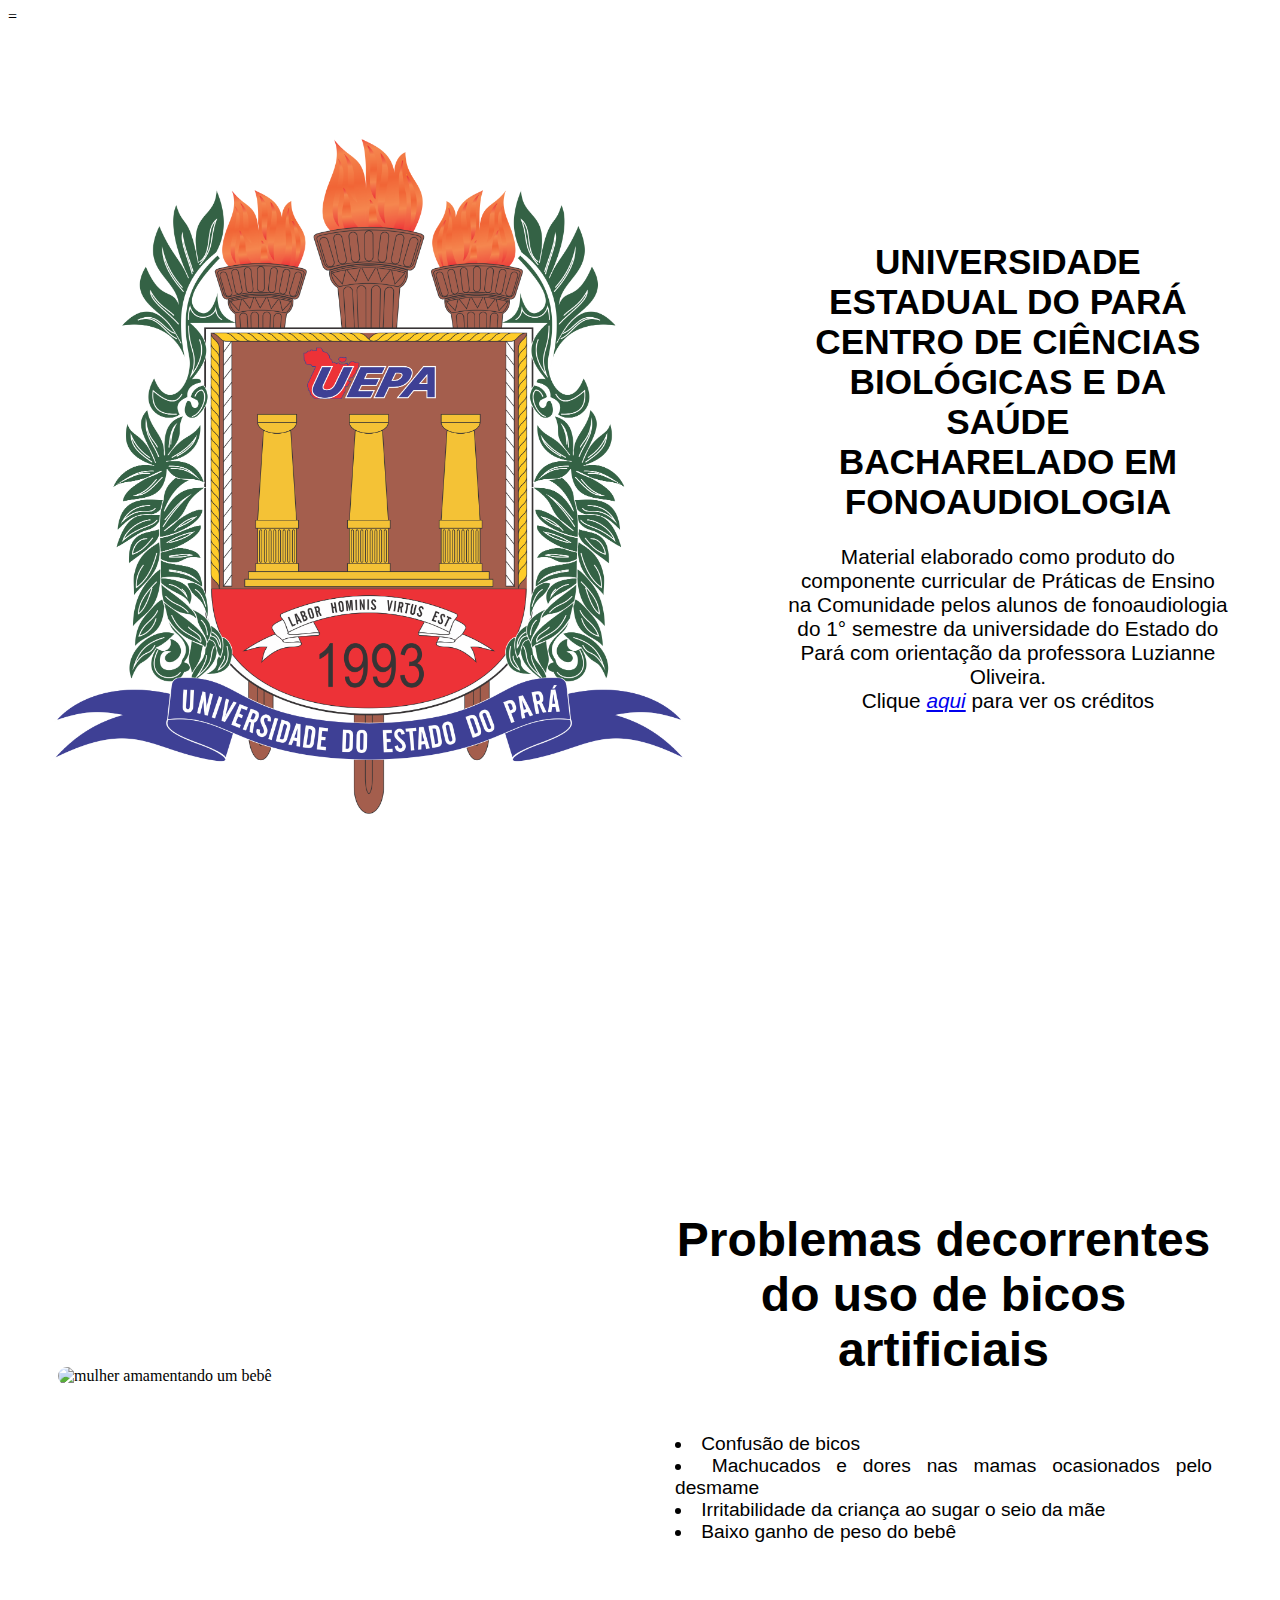
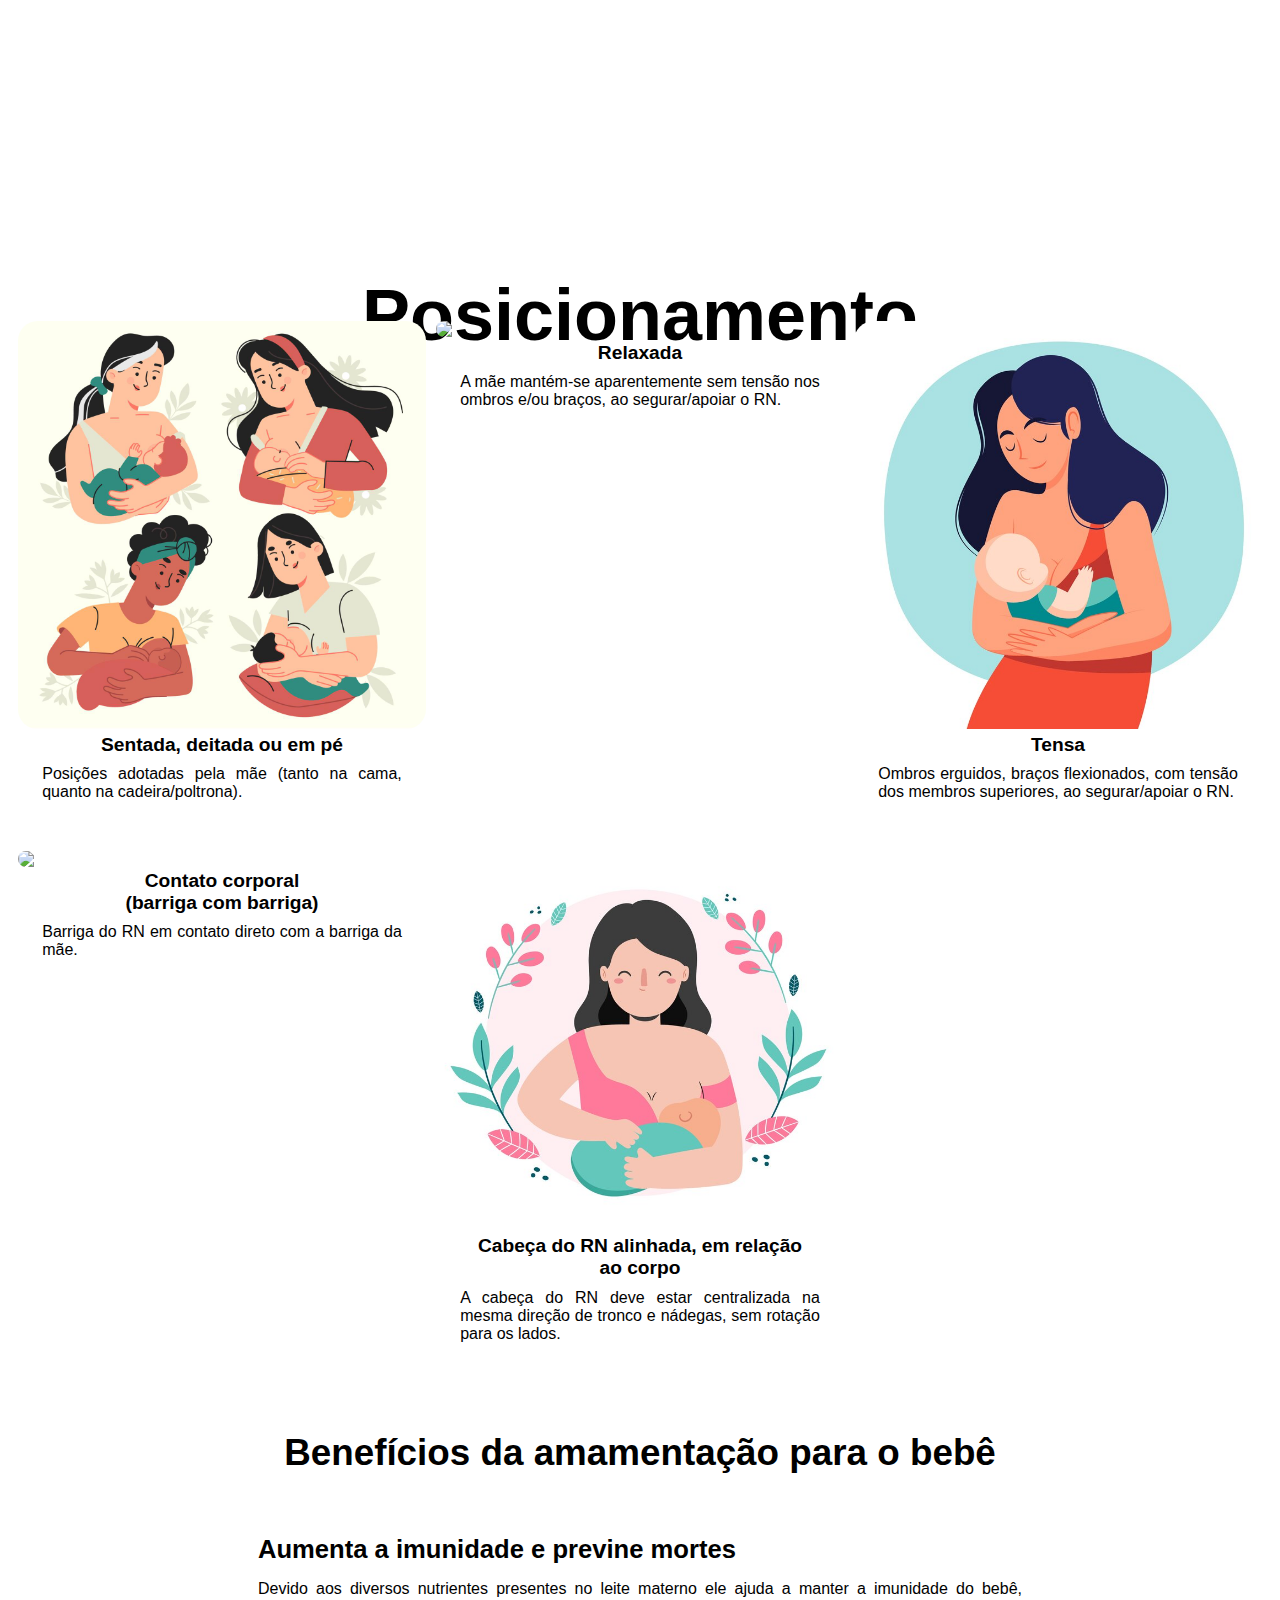
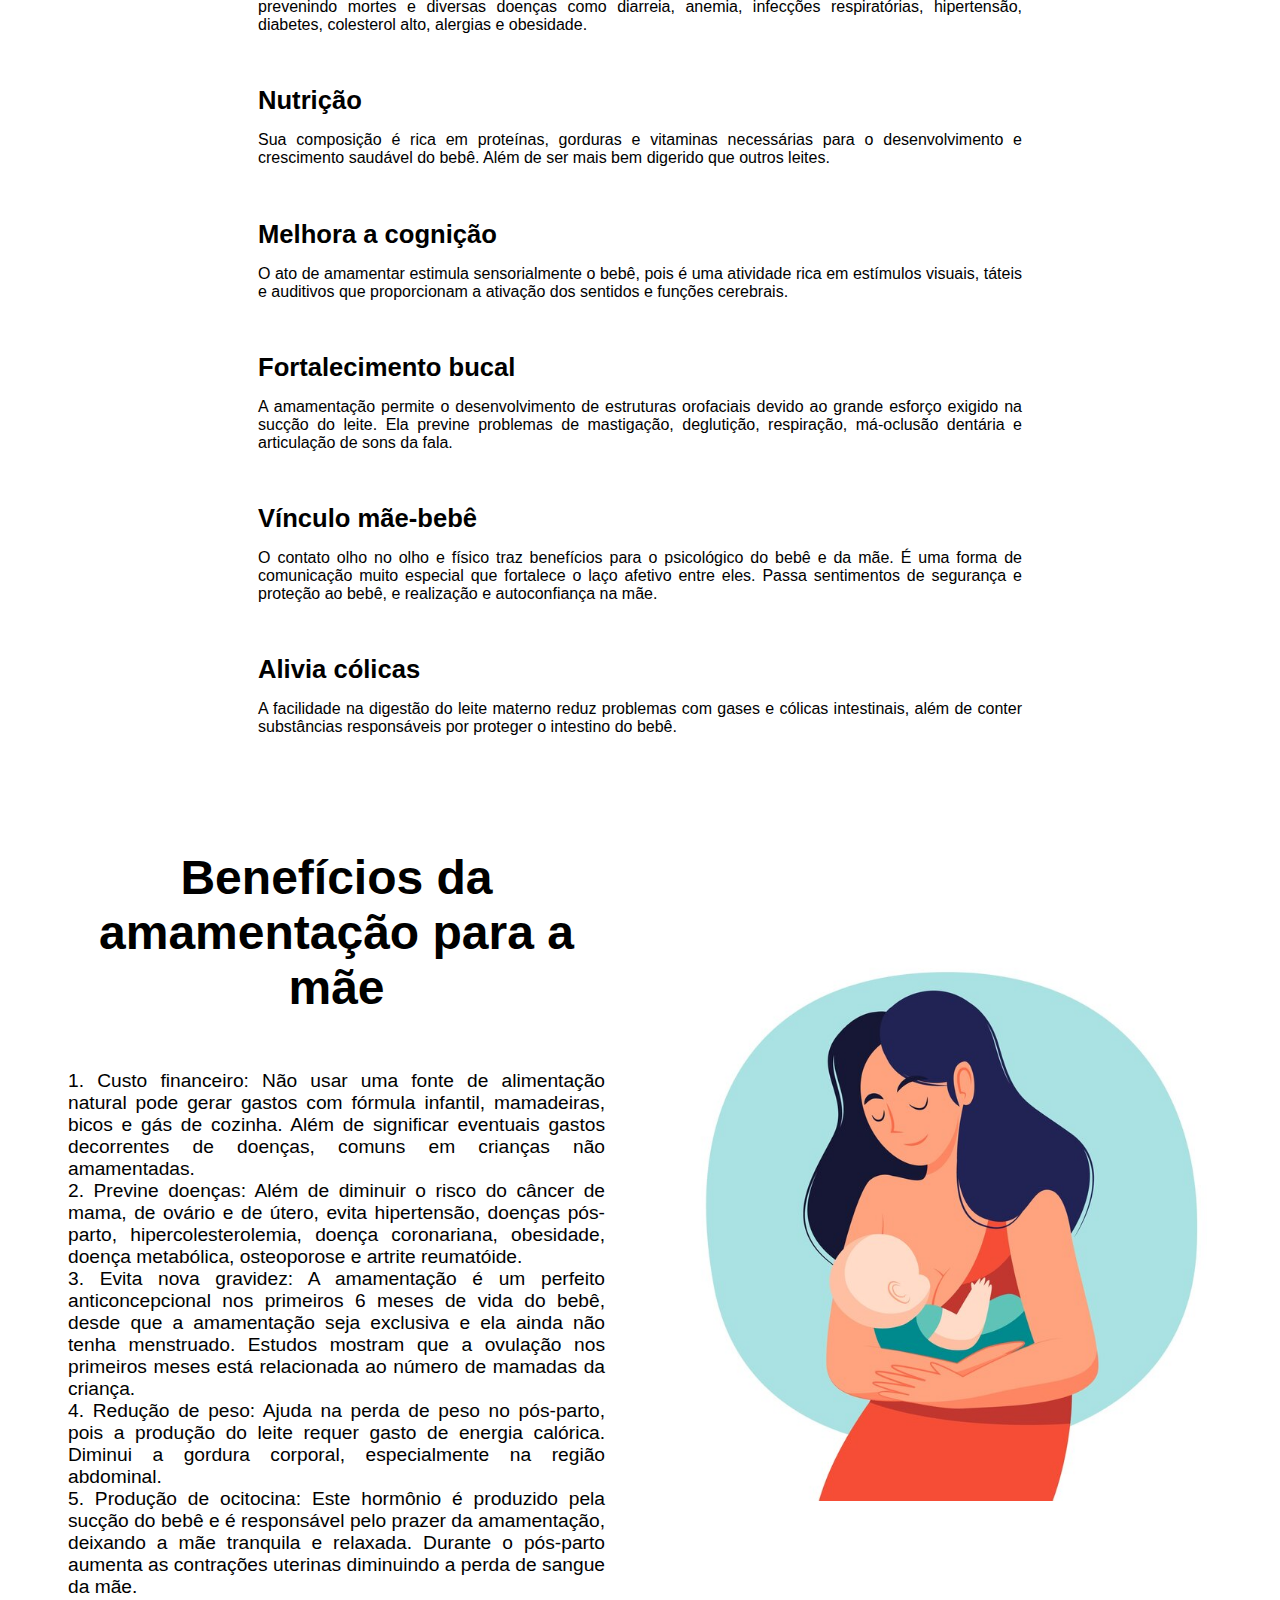
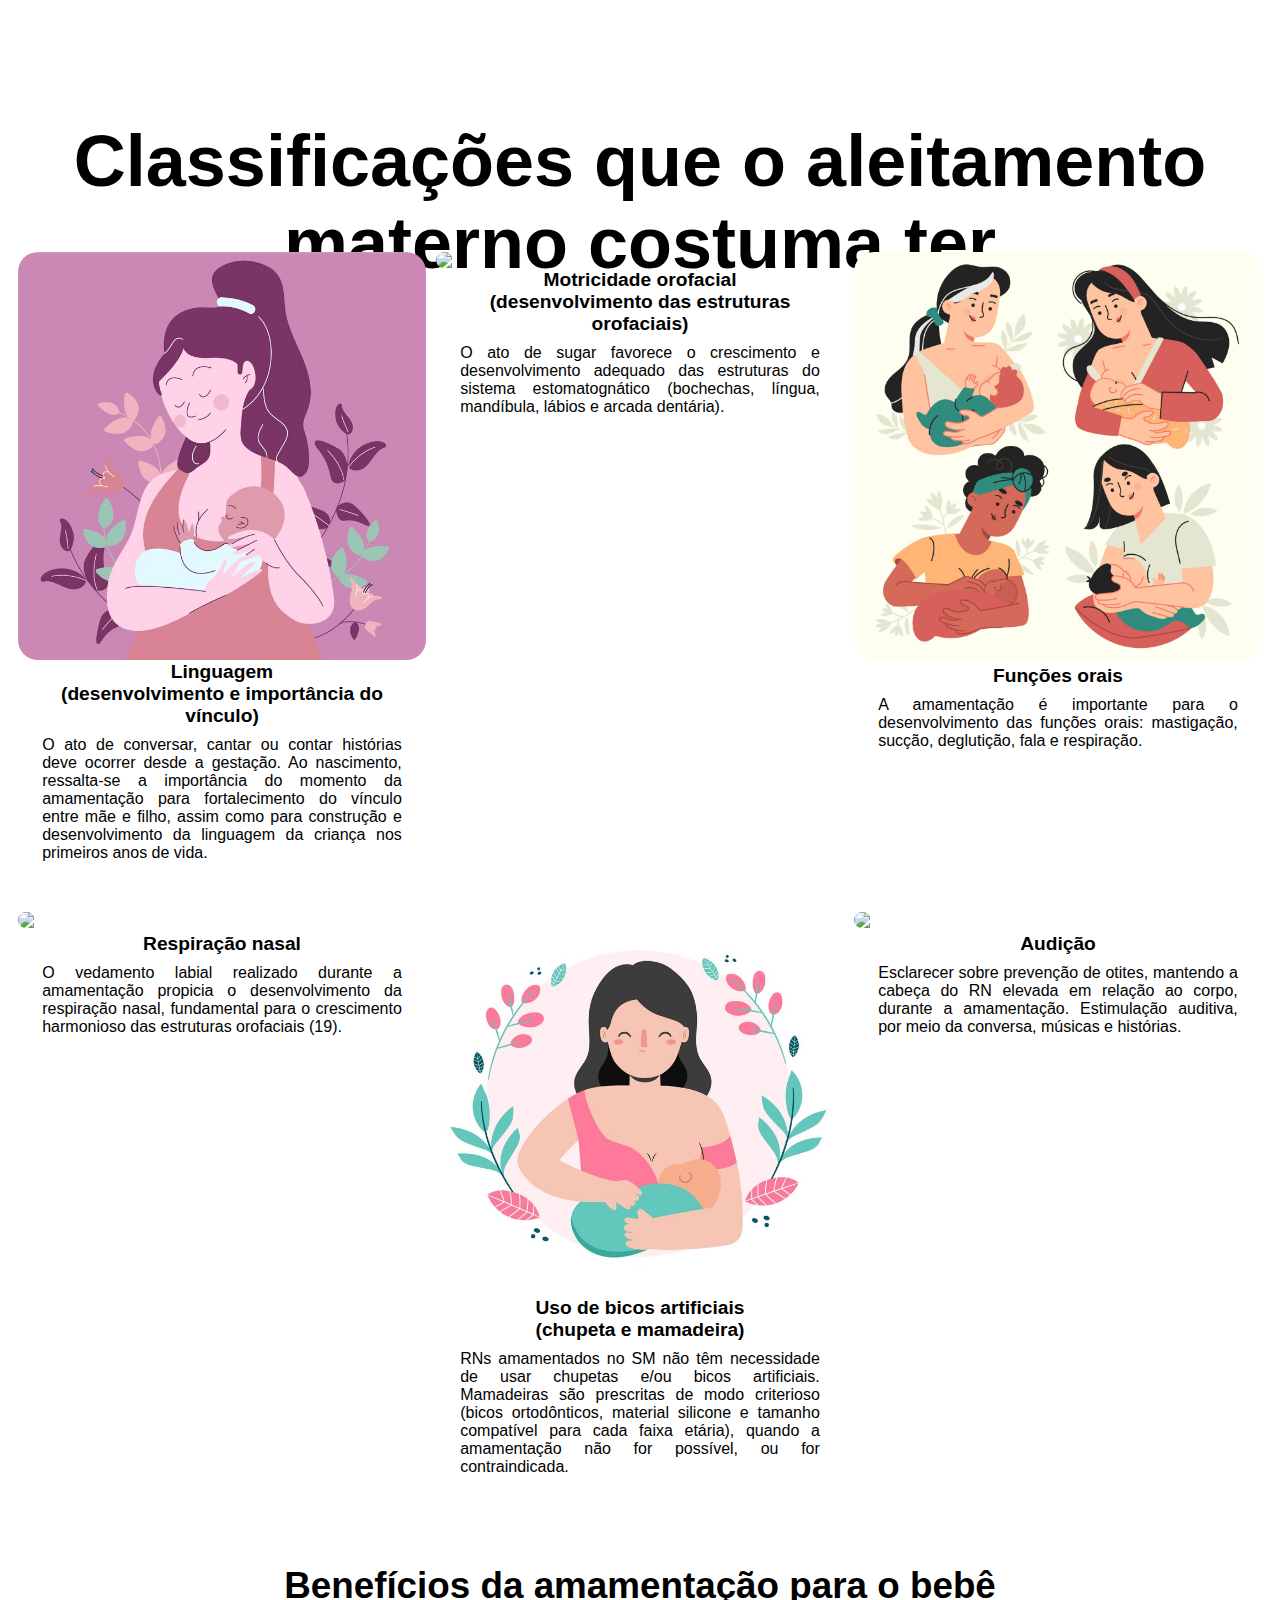
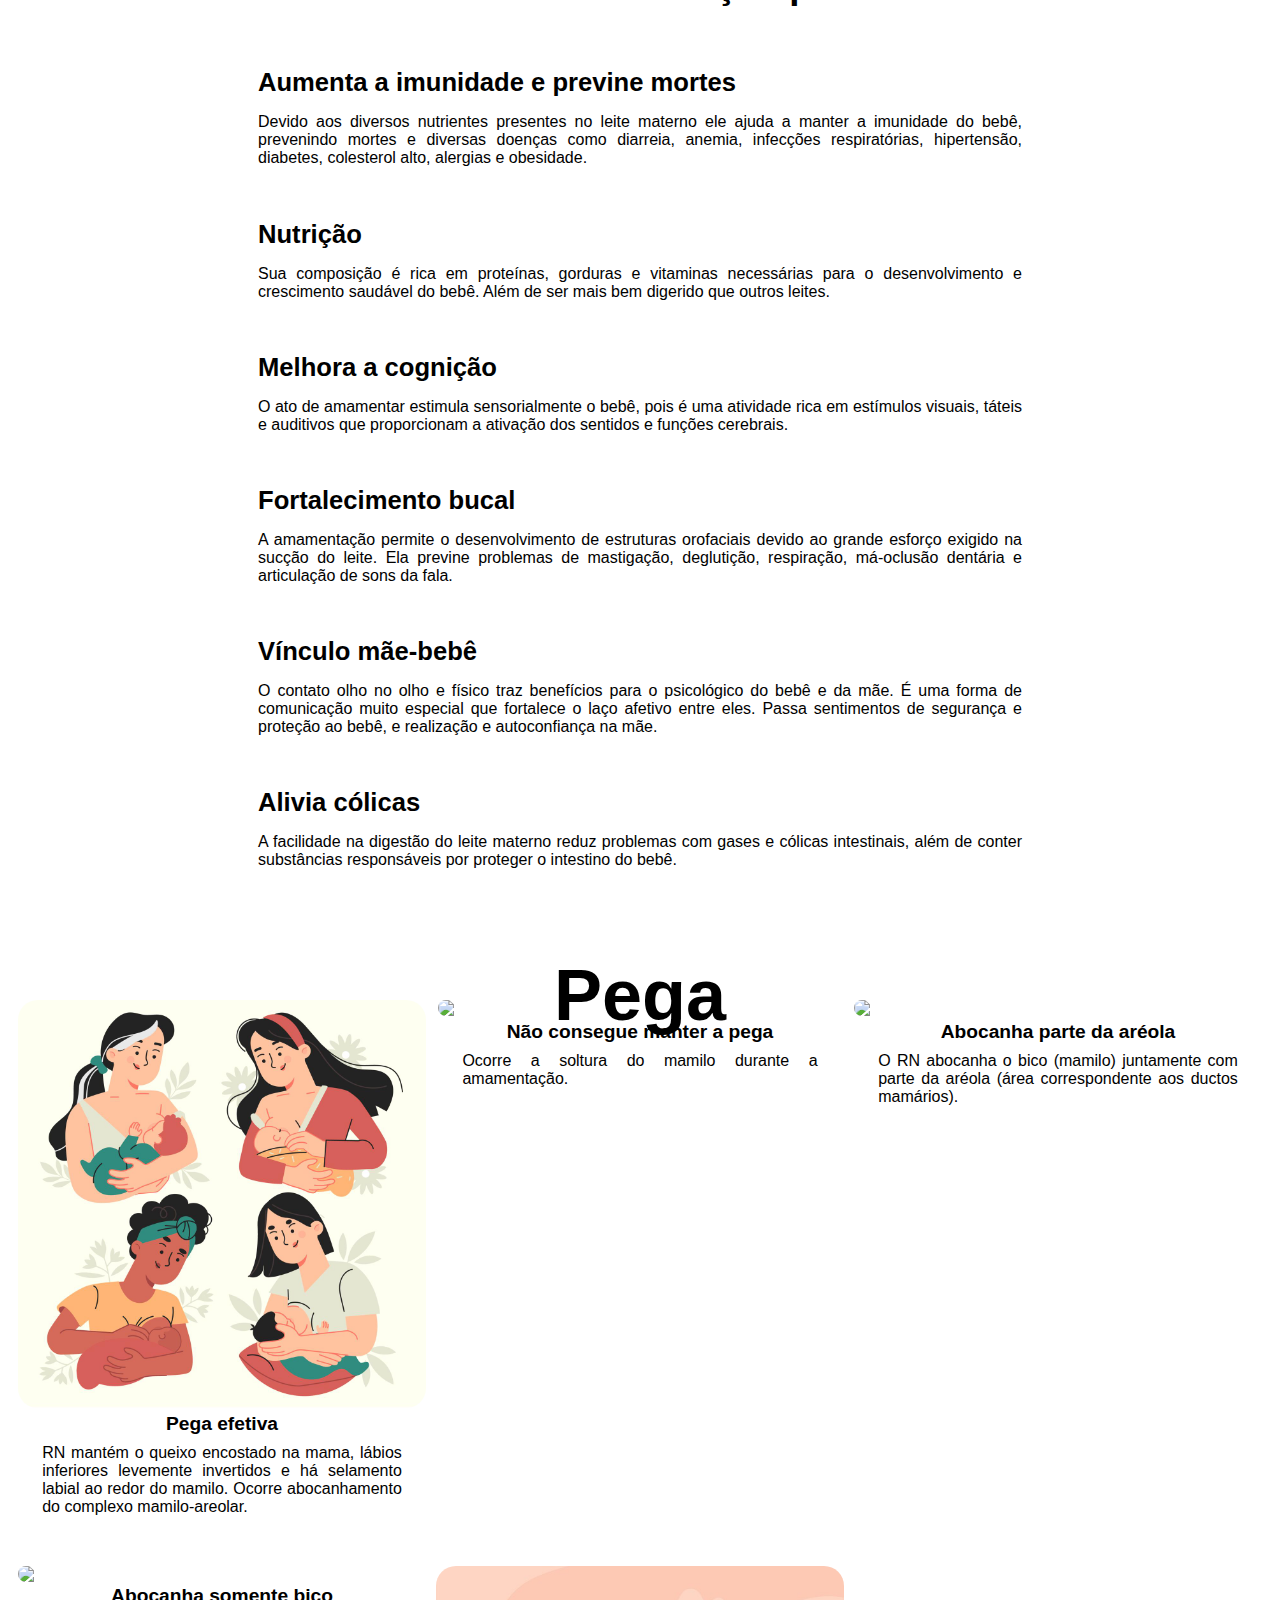
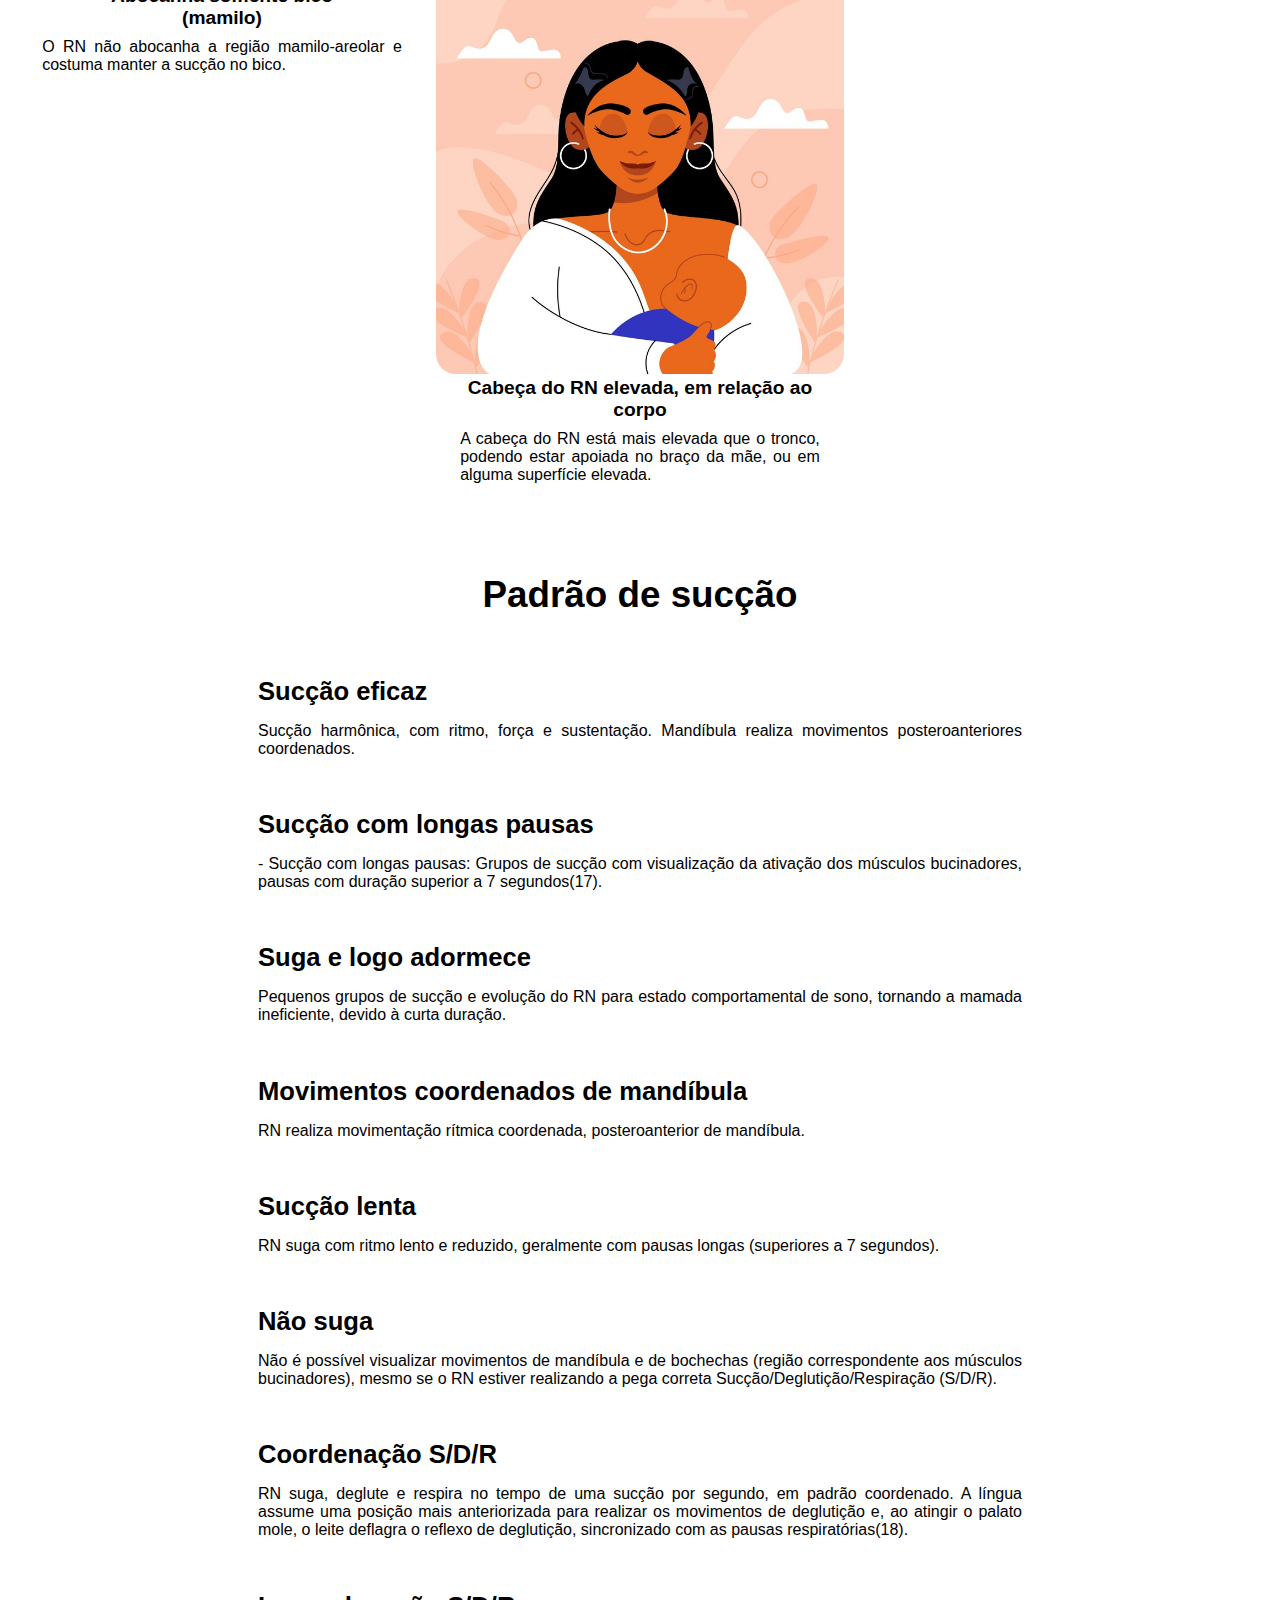
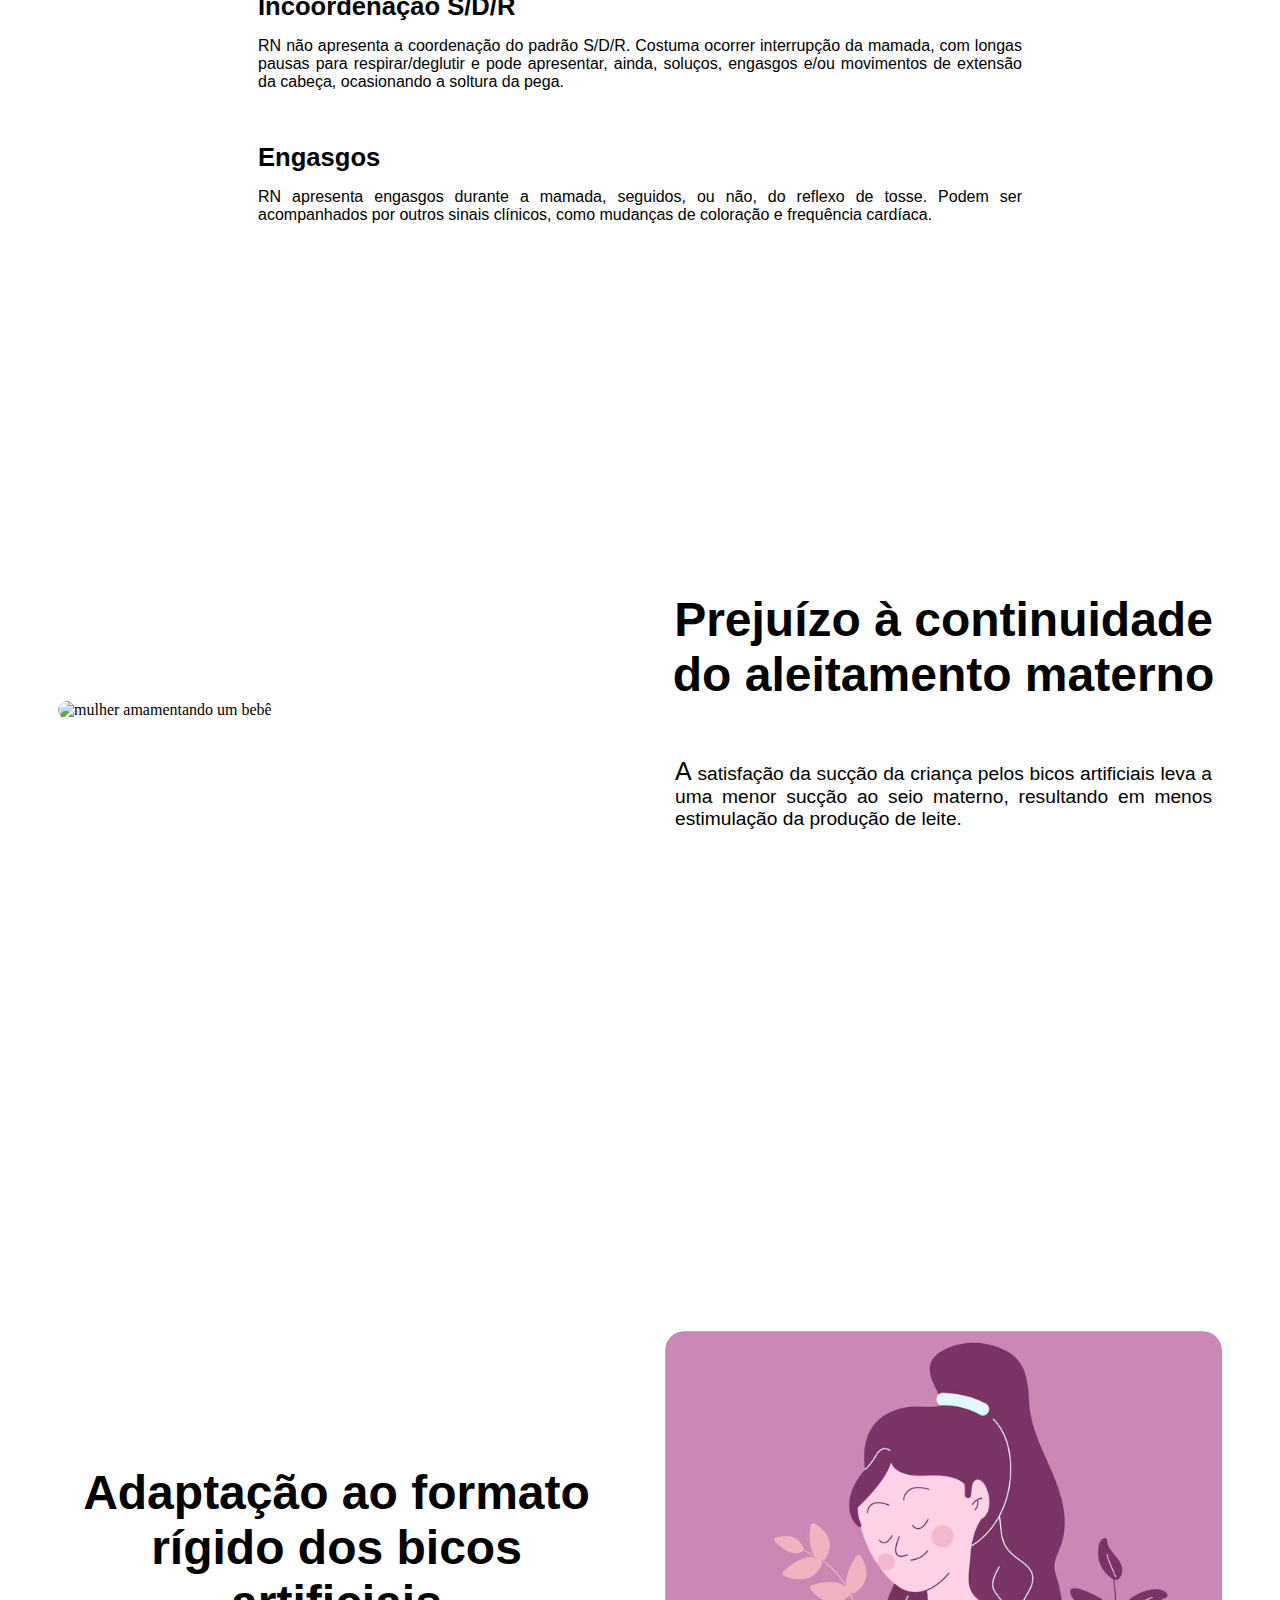
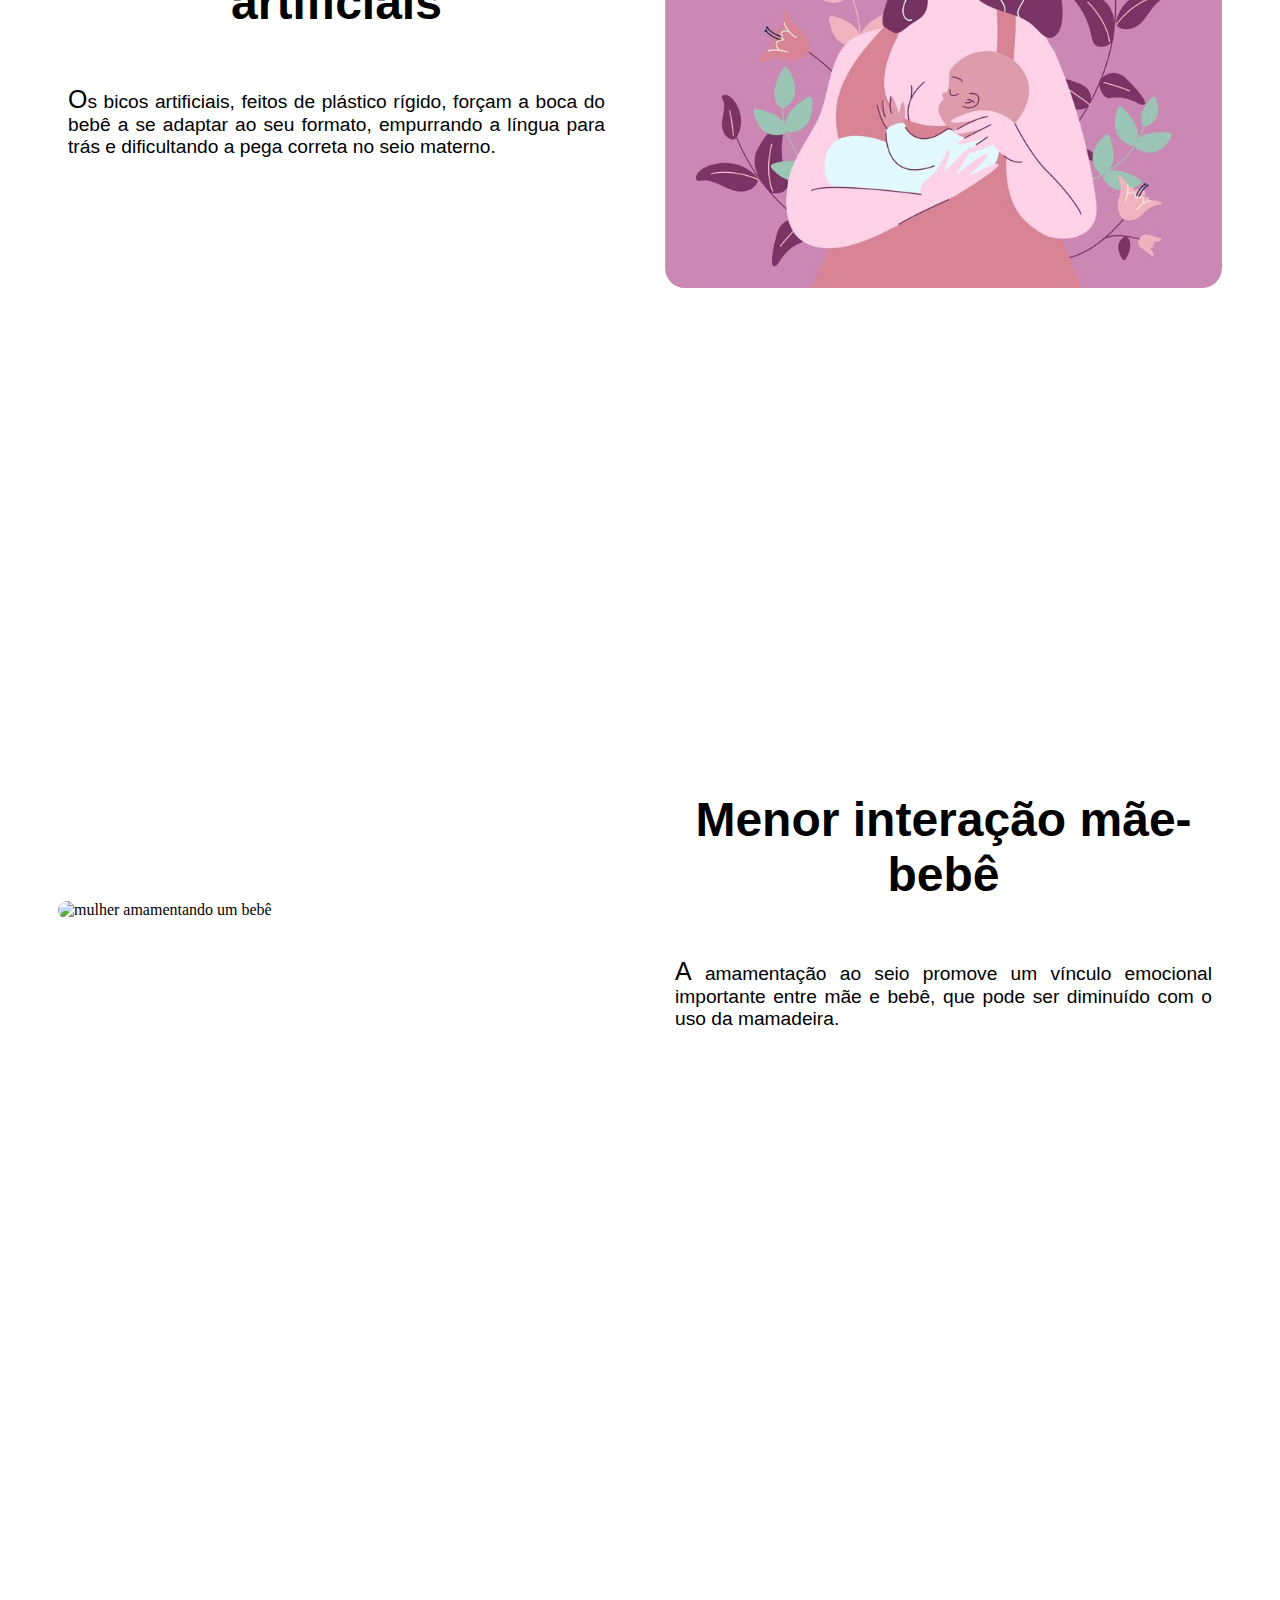
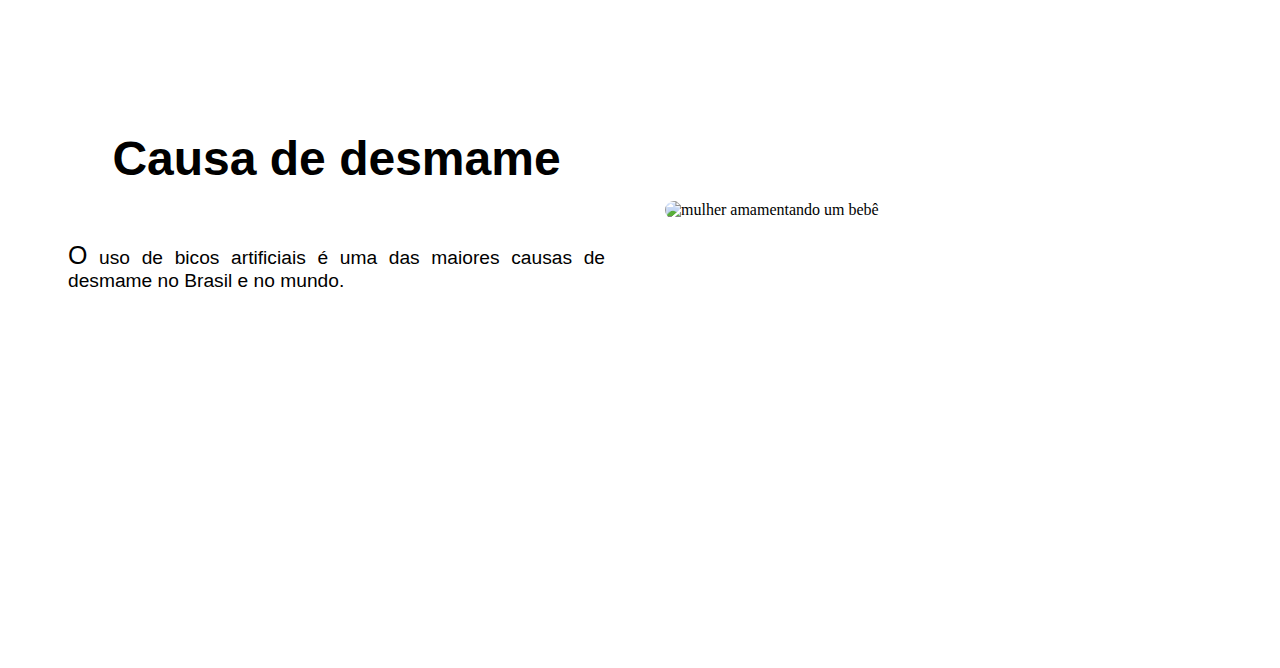
==== commit 07ec18a4: "troquei algumas linhas de posição" ====
--- a/index.html
+++ b/index.html
@@ -6,16 +6,16 @@
     <!-- theme-color para Android Chrome mobile -->
     <meta name="theme-color" content="#B596B5">
     <!-- theme-color para IOS Safari mobile -->
+    <meta name="apple-mobile-web-app-status-bar-style" content="#B596B5">
+    <!-- theme-color para Windows Phone browser mobile (ainda existe???) -->
     <meta name="msapplication-navbutton-color" content="#B596B5">
-    <!-- theme-color para Windows Phone browser mobile (ainda existe???) -->
-    <meta name="apple-mobile-web-app-status-bar-style" content="#B596B5">
-    <link rel="stylesheet" href="styles/main.css">
+    <link rel="stylesheet" href="styles/main.css">=
     <!-- principal -->
     <link rel="stylesheet" href="styles/style-pagina-inicial.css">
     <!-- celular pequeno -->
-    <link rel="stylesheet" media="(min-width: 320px) and (max-width: 336px)" href="styles/mqs/style-cell-p.css">
+    <link rel="stylesheet" media="(width <= 336px)" href="styles/mqs/style-cell-p.css">
     <!-- celular médio/grande -->
-    <link rel="stylesheet" media="(min-width: 337px) and (max-width: 576px)" href="styles/mqs/style-cell-m-g.css">
+    <link rel="stylesheet" media="(width >= 337px) and (width <= 576px)" href="styles/mqs/style-cell-m-g.css">
     <!-- tablet -->
     <!-- <link rel="stylesheet" media="(width > 576px) and (width <= 768px)" href="styles/mqs/style-tablet.css"> -->
     <link rel="stylesheet" media="(width > 576px) and (width <= 992px)" href="styles/mqs/style-tablet.css">
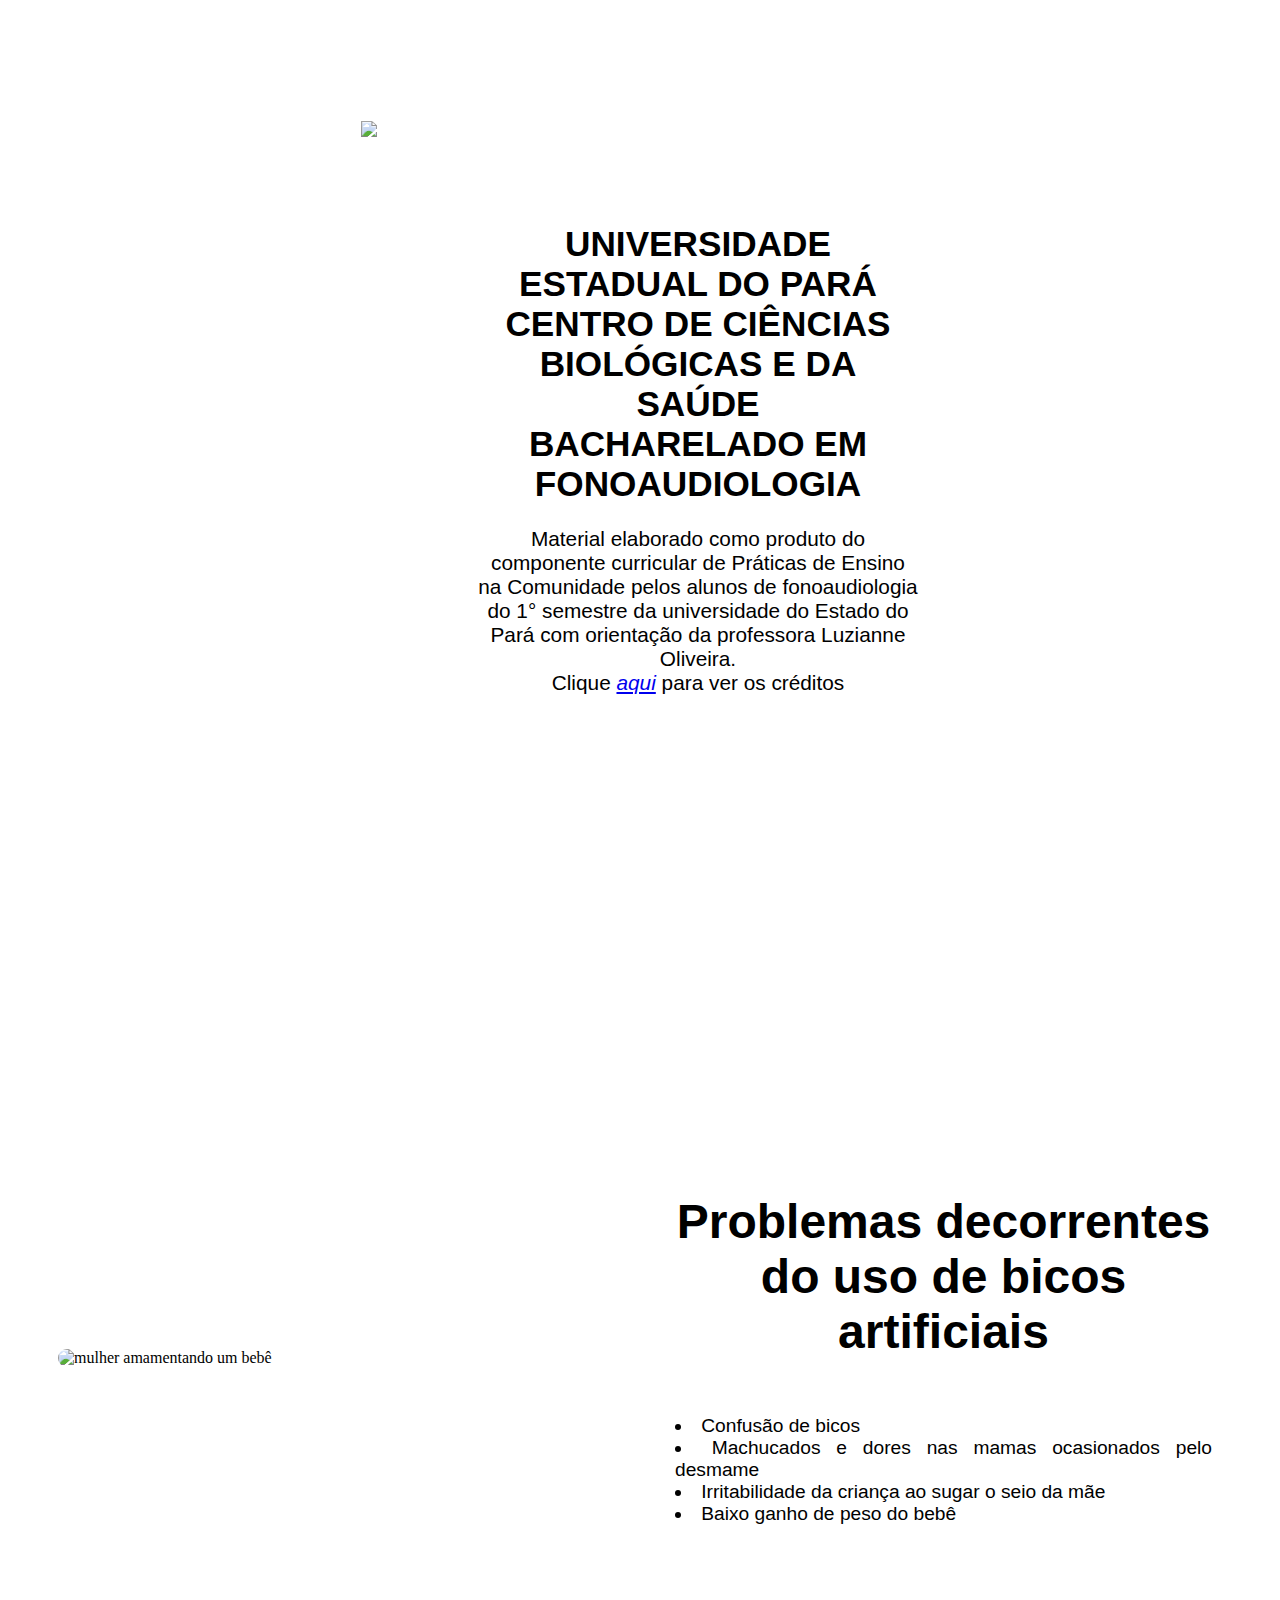
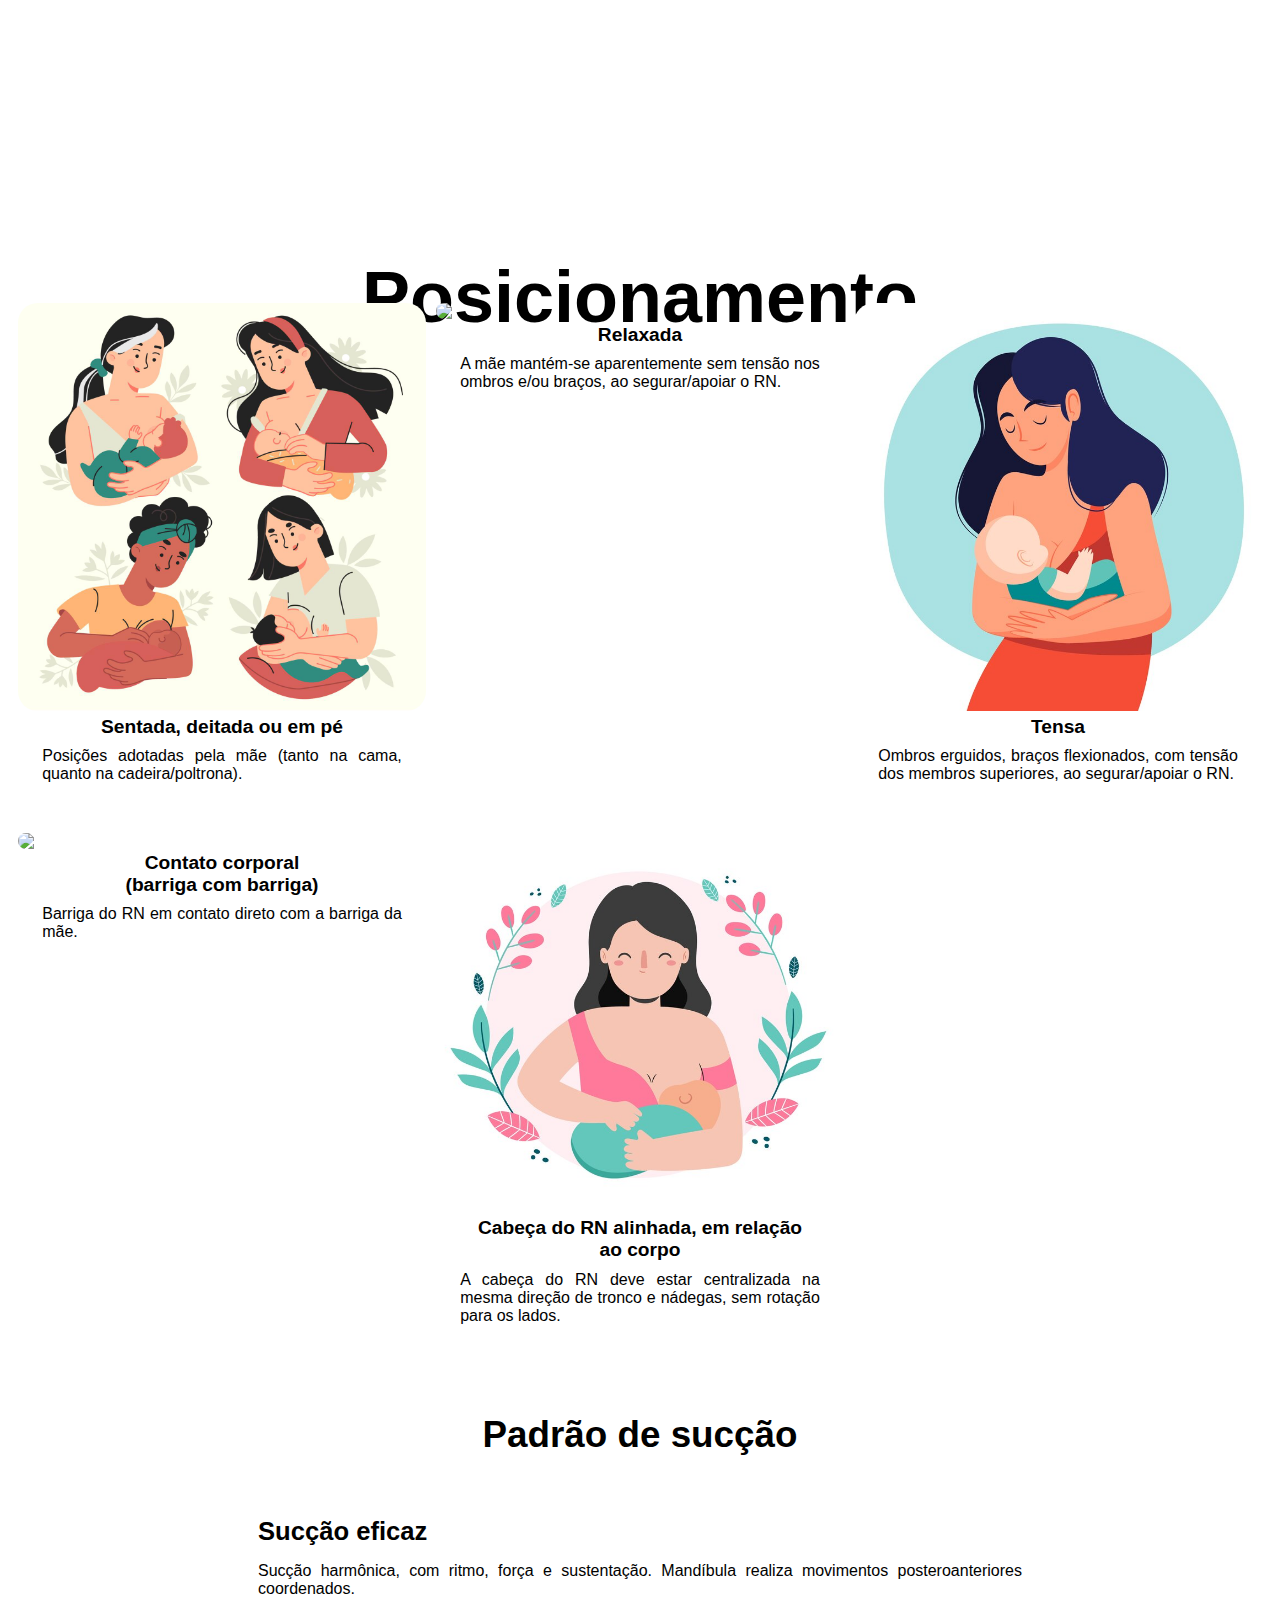
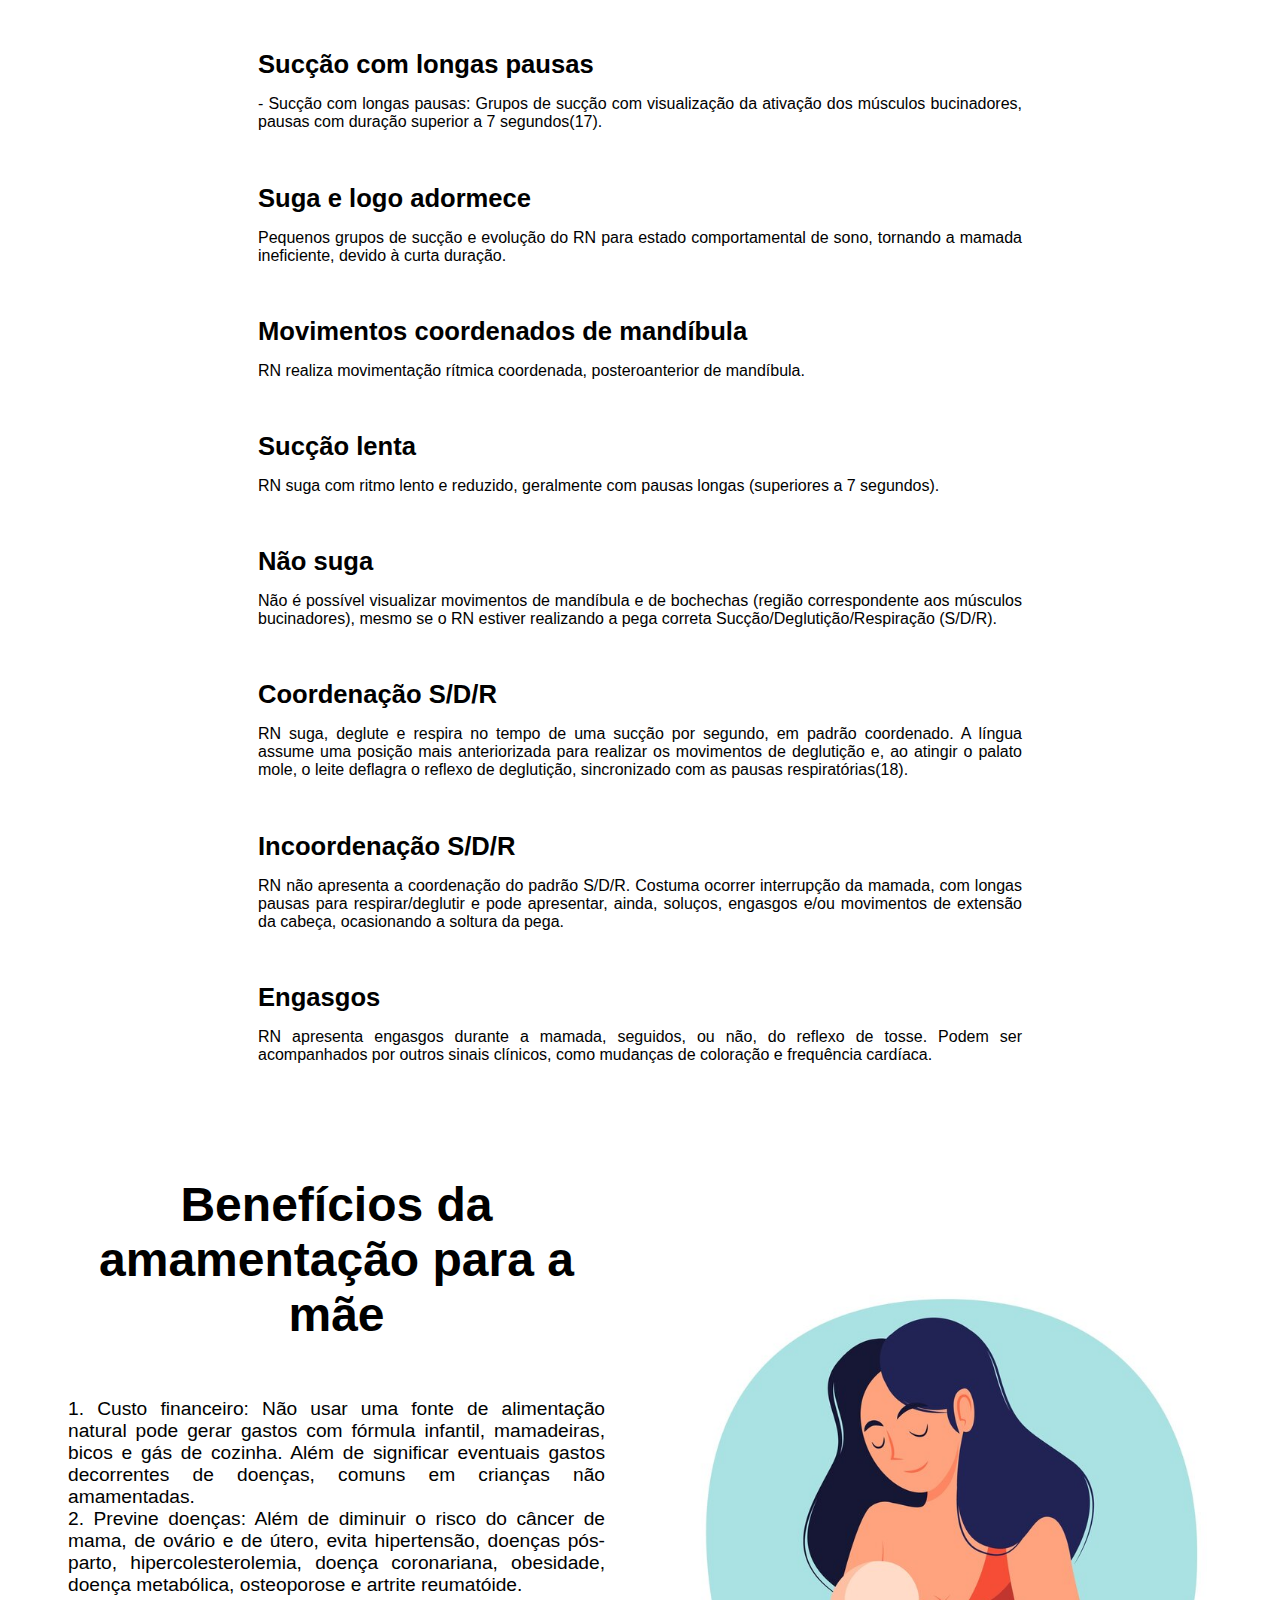
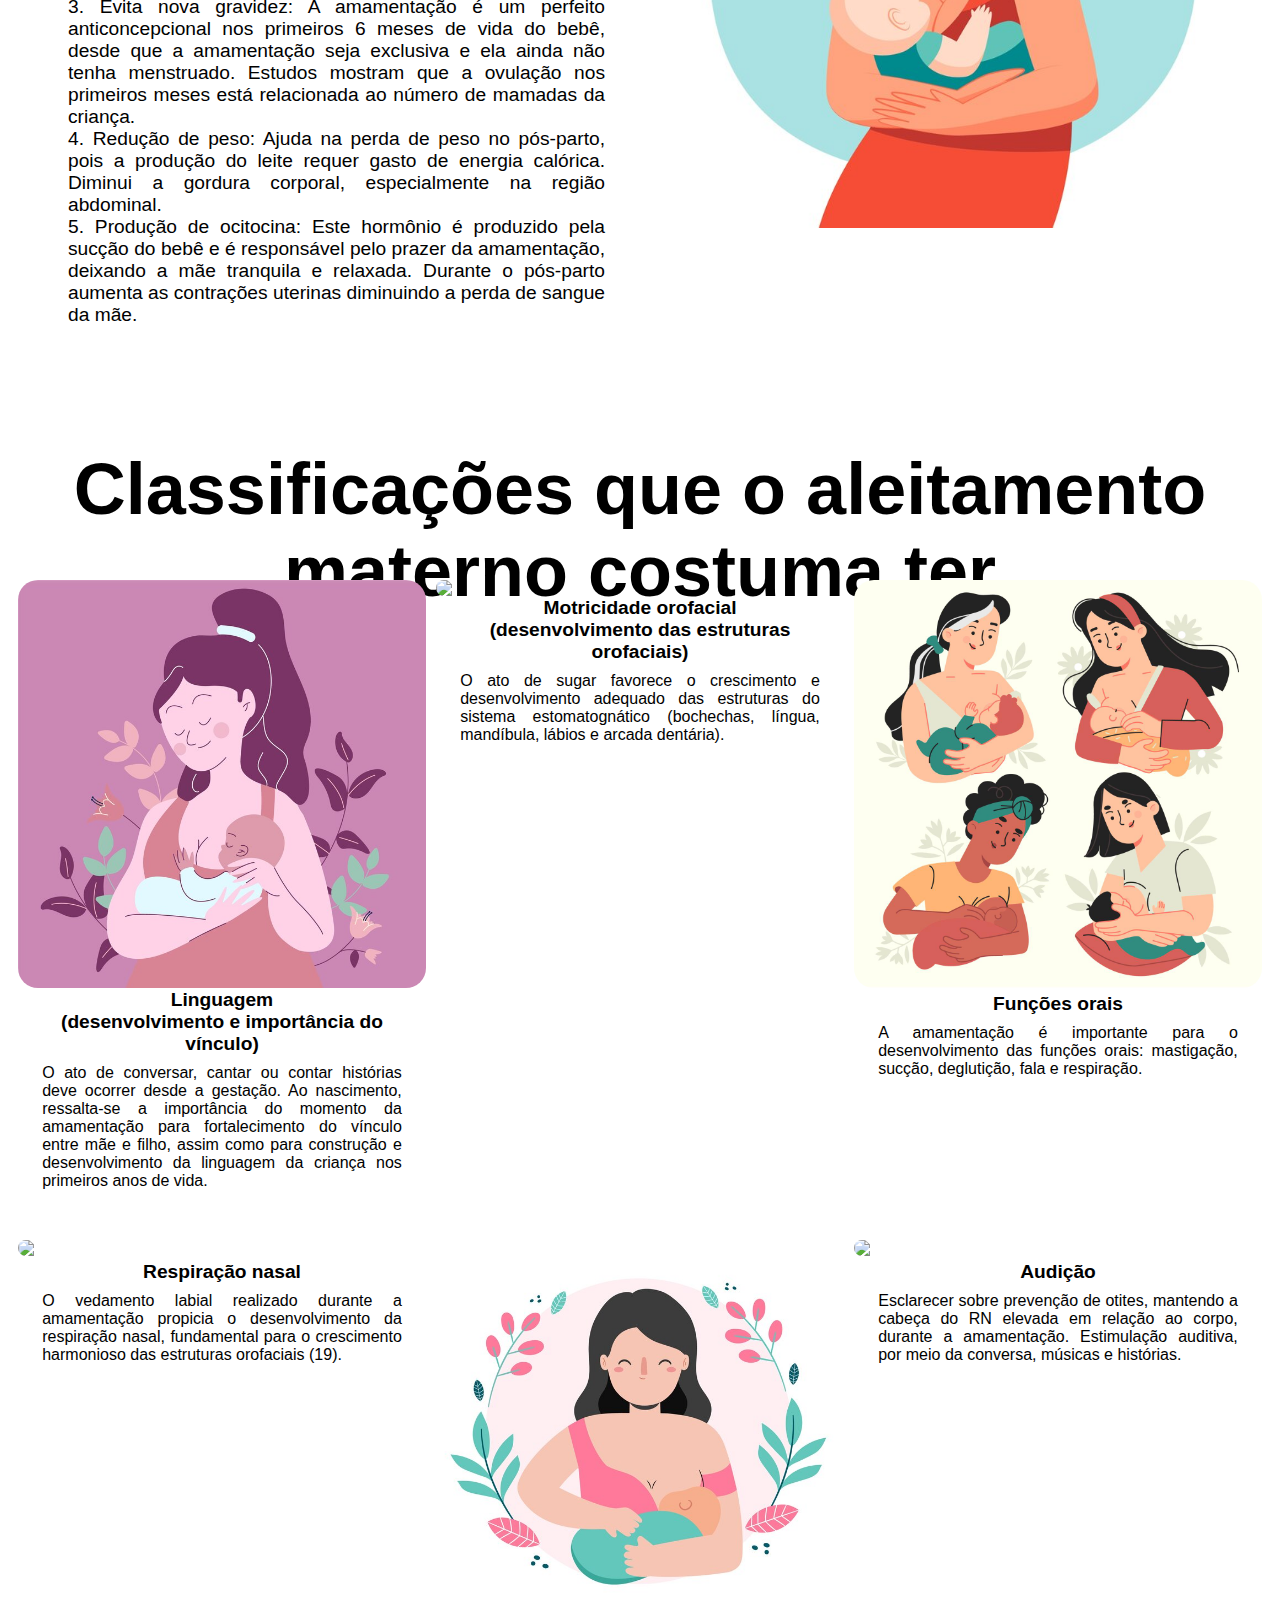
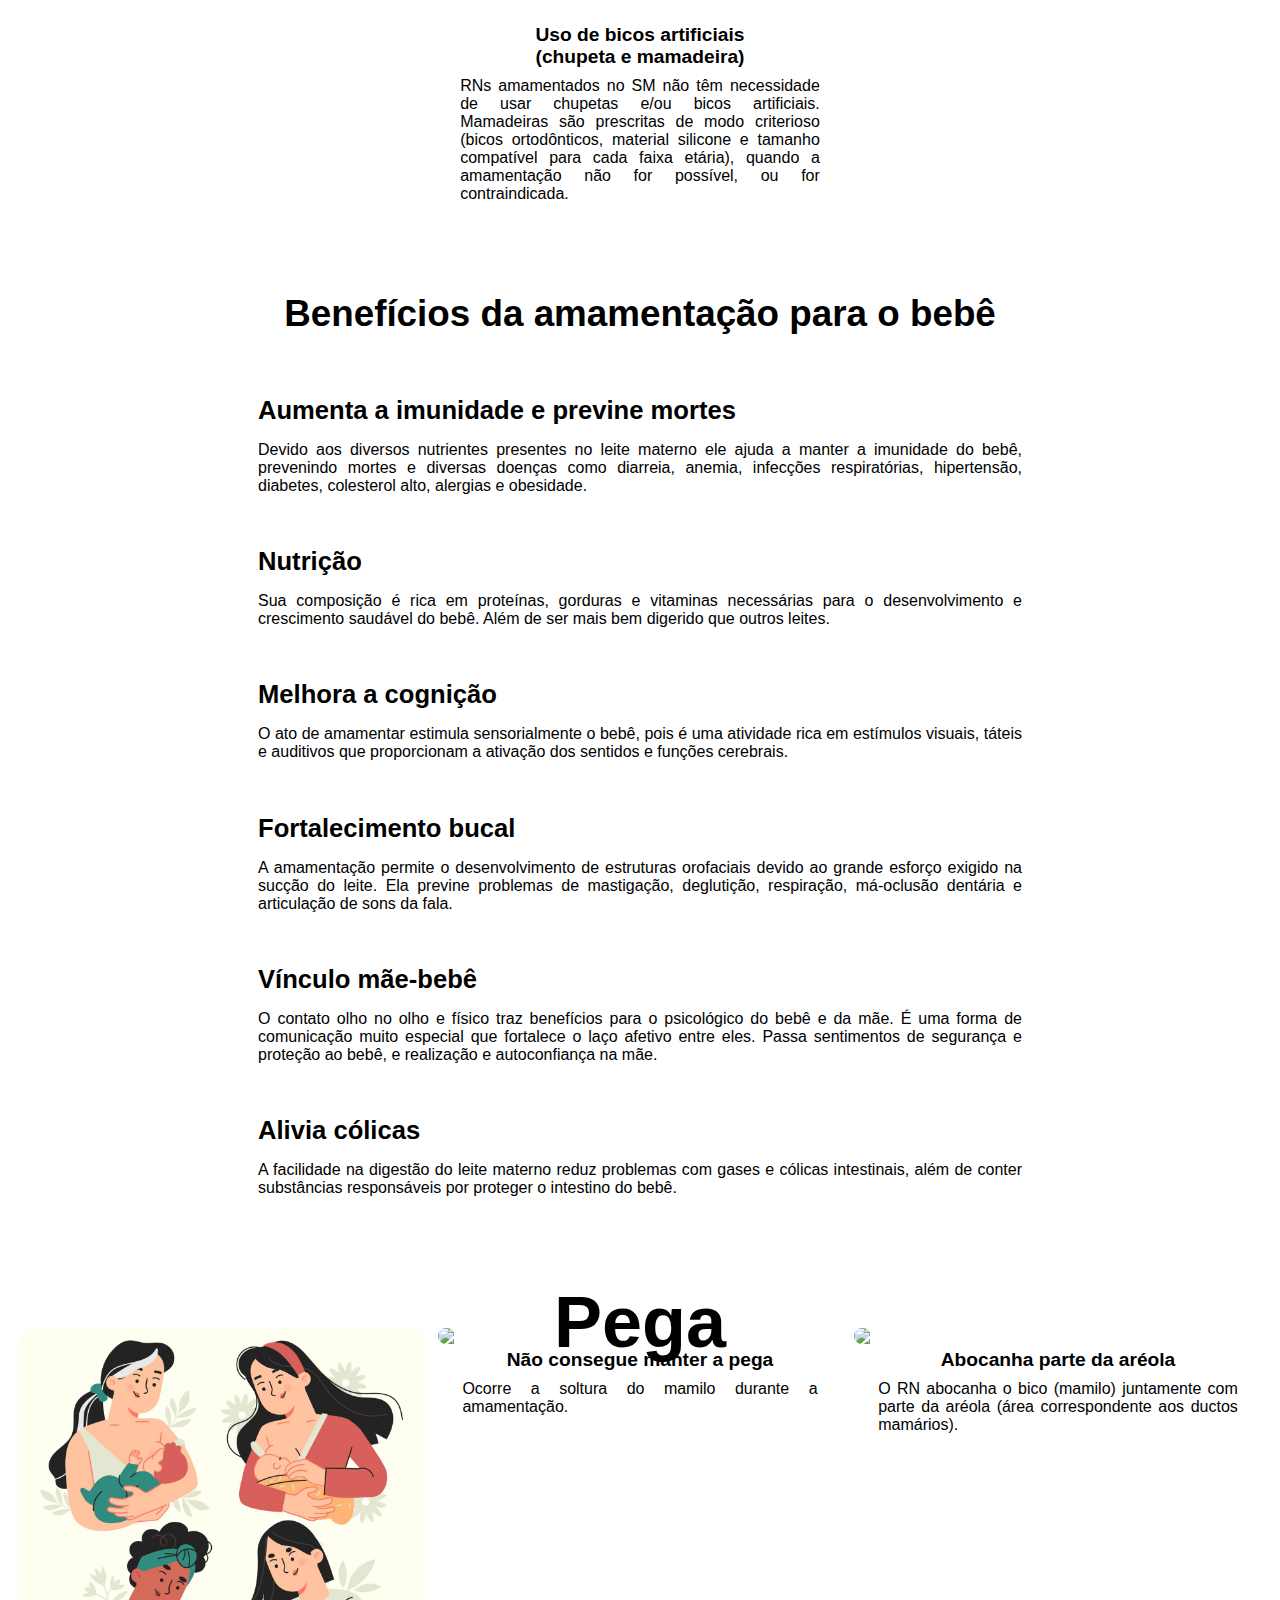
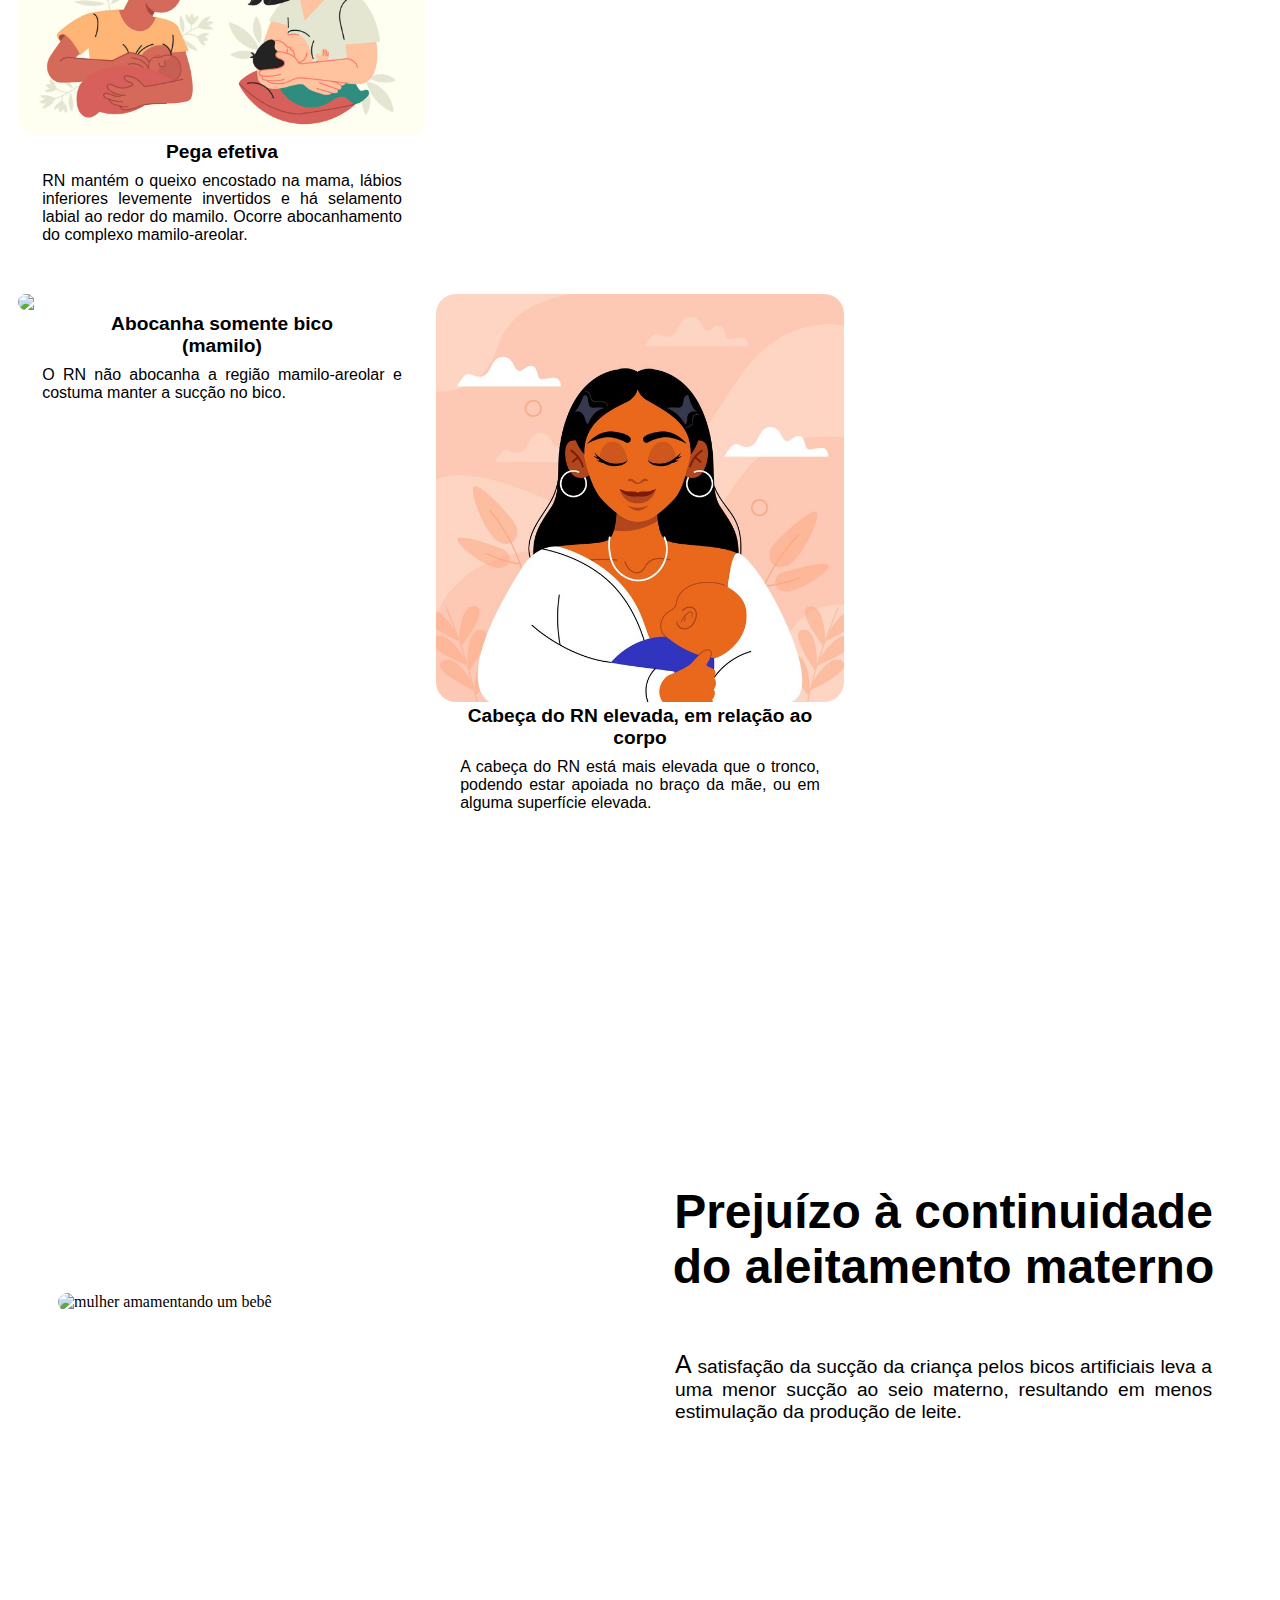
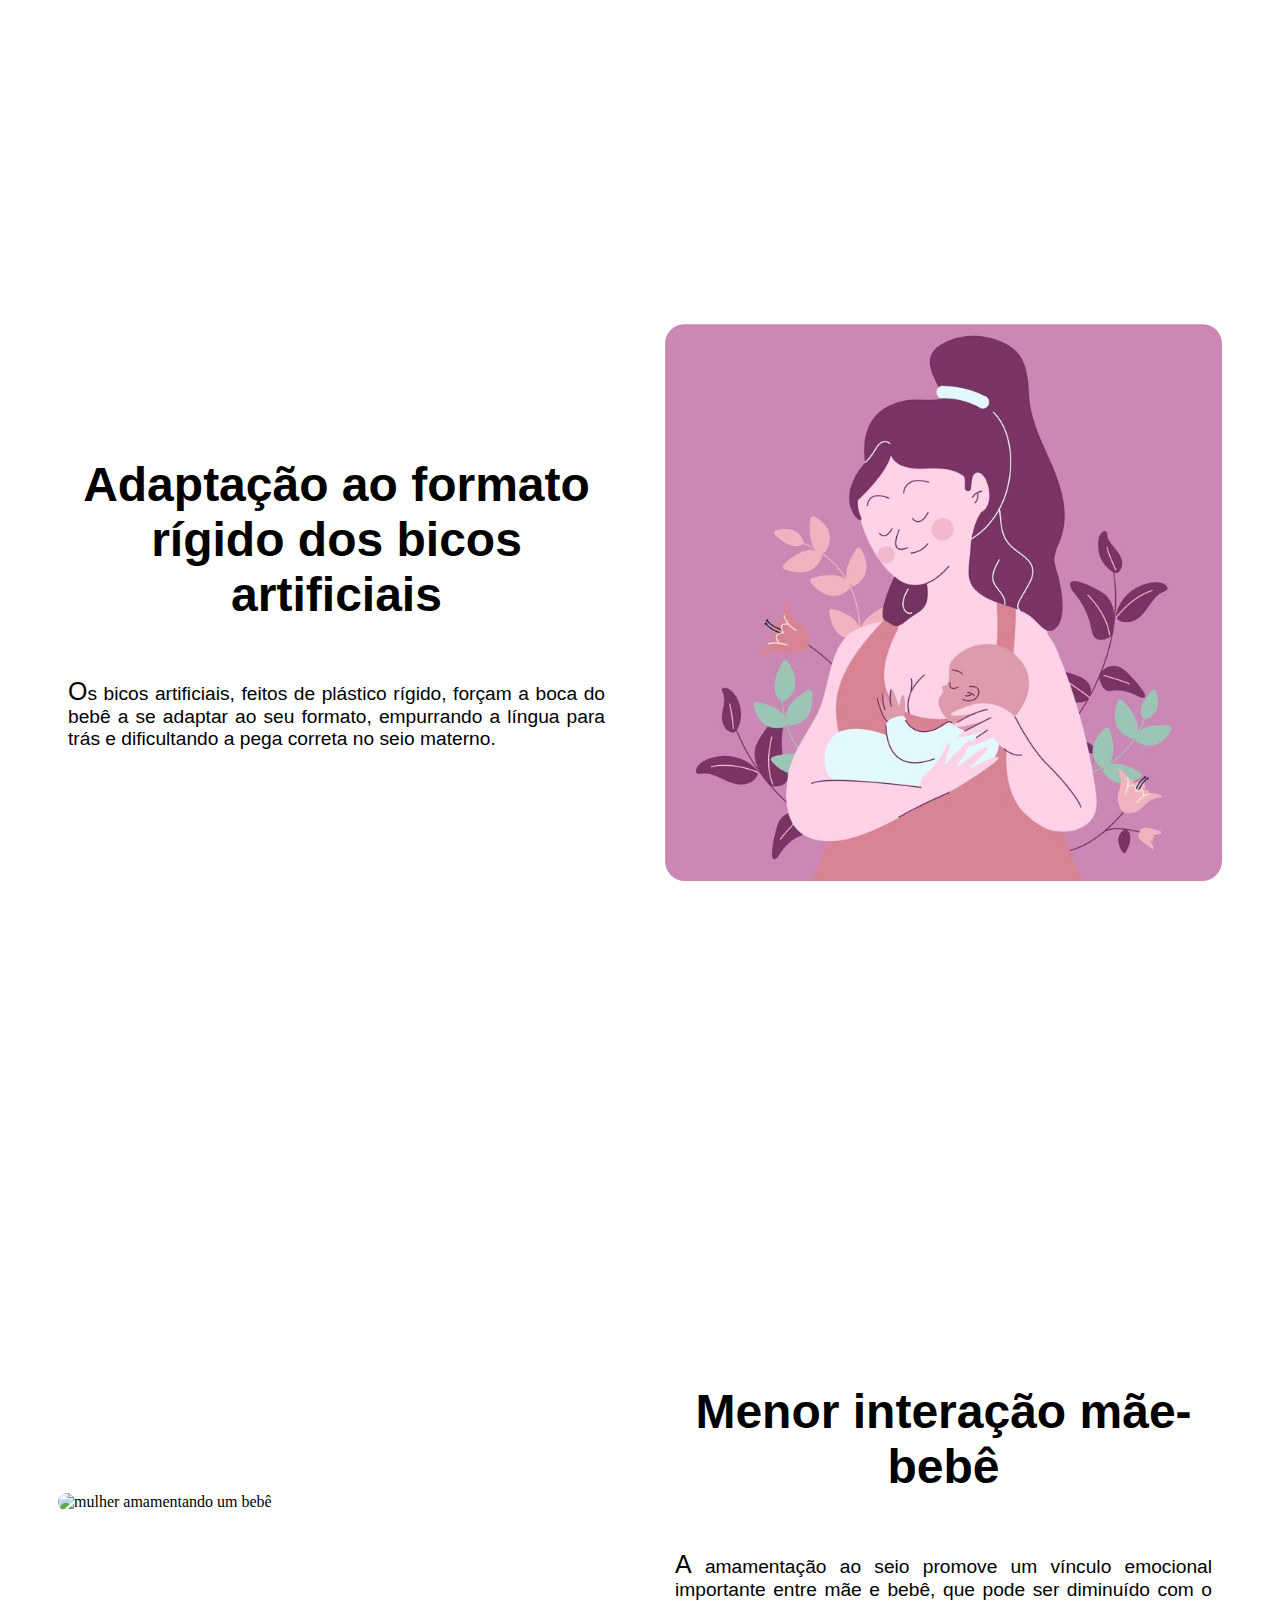
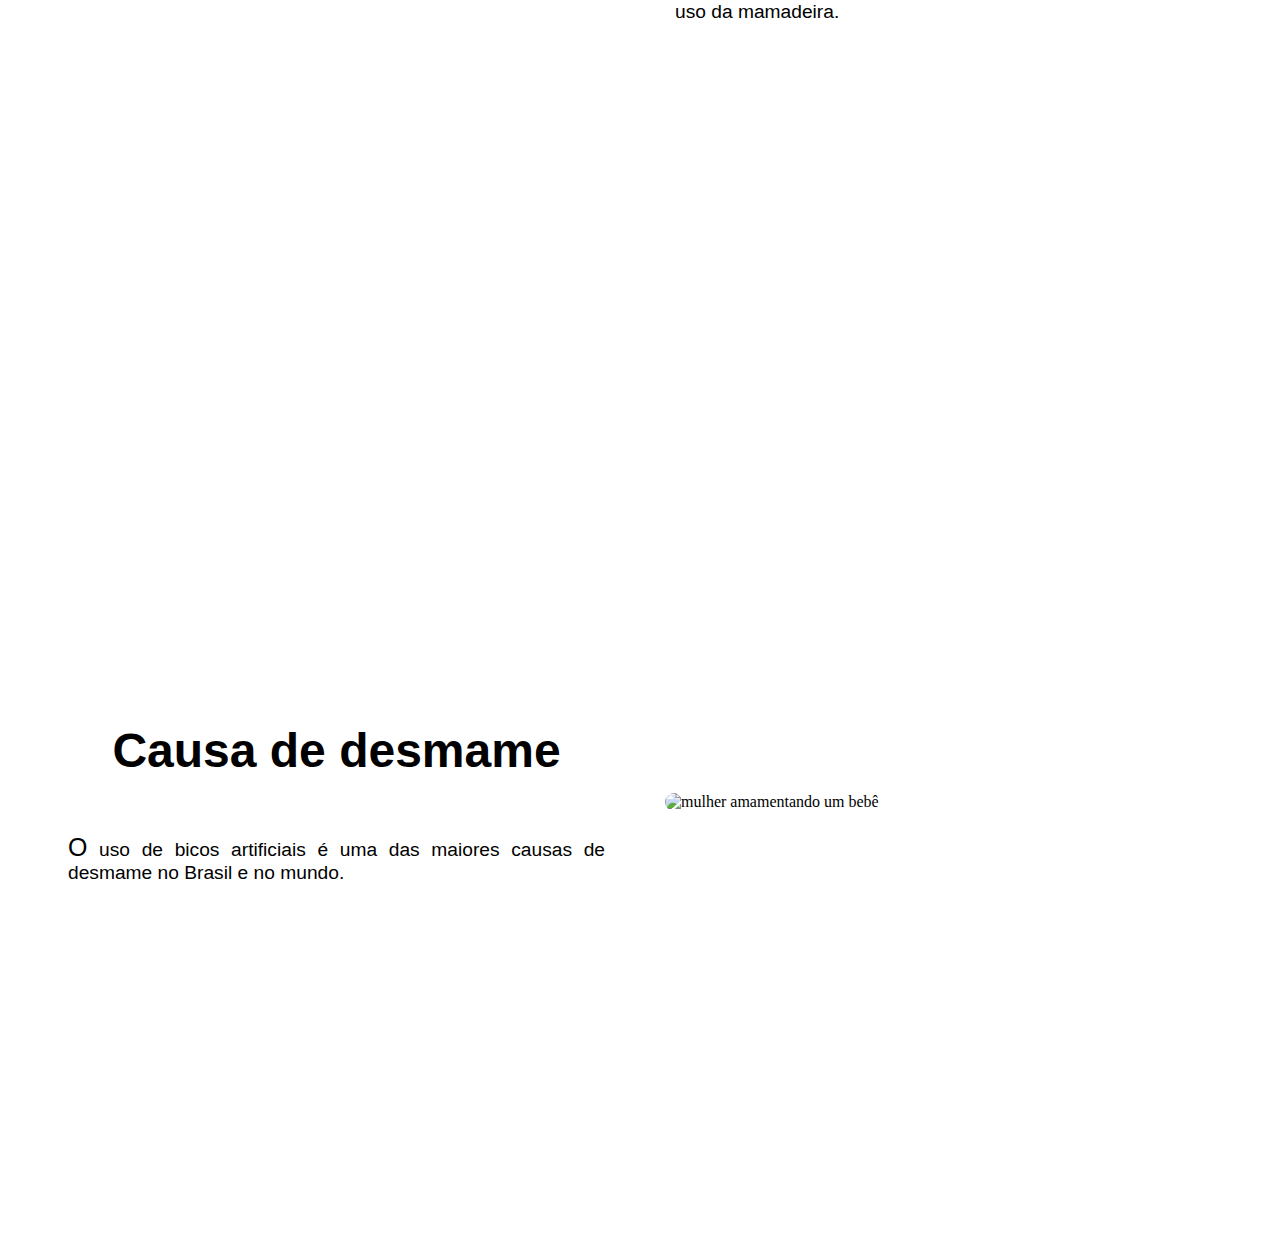
==== commit fd04e835: "corrigi um erro na tag, tirei comentário, corrigi diretório de imagem, substitui artigos e corrigi n" ====
--- a/index.html
+++ b/index.html
@@ -9,7 +9,7 @@
     <meta name="apple-mobile-web-app-status-bar-style" content="#B596B5">
     <!-- theme-color para Windows Phone browser mobile (ainda existe???) -->
     <meta name="msapplication-navbutton-color" content="#B596B5">
-    <link rel="stylesheet" href="styles/main.css">=
+    <link rel="stylesheet" href="styles/main.css">
     <!-- principal -->
     <link rel="stylesheet" href="styles/style-pagina-inicial.css">
     <!-- celular pequeno -->
@@ -17,14 +17,12 @@
     <!-- celular médio/grande -->
     <link rel="stylesheet" media="(width >= 337px) and (width <= 576px)" href="styles/mqs/style-cell-m-g.css">
     <!-- tablet -->
-    <!-- <link rel="stylesheet" media="(width > 576px) and (width <= 768px)" href="styles/mqs/style-tablet.css"> -->
     <link rel="stylesheet" media="(width > 576px) and (width <= 992px)" href="styles/mqs/style-tablet.css">
-    <link rel="shortcut icon" href="favicon.ico" type="image/x-icon">
     <title>Aleitamento materno</title>
 </head>
 <body>
     <header>
-        <img src="imgs/brasaso-uepa.png">
+        <img src="imgs/brasao-uepa.png">
 
         <article>
             <h1>
@@ -142,53 +140,77 @@
         </article>
 
         <article class="estilo04 roxo">
-            <h1>Benefícios da amamentação para o bebê</h1>
-
-            <section>
-                <h2>Aumenta a imunidade e previne mortes</h2>
-
-                <p>
-                    Devido aos diversos nutrientes presentes no leite materno ele ajuda a manter a imunidade do bebê, prevenindo mortes e diversas doenças como diarreia, anemia, infecções respiratórias, hipertensão, diabetes, colesterol alto, alergias e obesidade.
-                </p>
-            </section>
-
-            <section>
-                <h2>Nutrição</h2>
-
-                <p>
-                    Sua composição é rica em proteínas, gorduras e vitaminas necessárias para o desenvolvimento e crescimento saudável do bebê. Além de ser mais bem digerido que outros leites.
-                </p>
-            </section>
-
-            <section>
-                <h2>Melhora a cognição</h2>
-
-                <p>
-                    O ato de amamentar estimula sensorialmente o bebê, pois é uma atividade rica em estímulos visuais, táteis e auditivos que proporcionam a ativação dos sentidos e funções cerebrais.
-                </p>
-            </section>
-
-            <section>
-                <h2>Fortalecimento bucal</h2>
-
-                <p>
-                    A amamentação permite o desenvolvimento de estruturas orofaciais devido ao grande esforço exigido na sucção do leite. Ela previne problemas de mastigação, deglutição, respiração, má-oclusão dentária e articulação de sons da fala.
-                </p>
-            </section>
-
-            <section>
-                <h2>Vínculo mãe-bebê</h2>
-
-                <p>
-                    O contato olho no olho e físico traz benefícios para o psicológico do bebê e da mãe. É uma forma de comunicação muito especial que fortalece o laço afetivo entre eles. Passa sentimentos de segurança e proteção ao bebê, e realização e autoconfiança na mãe.
-                </p>
-            </section>
-
-            <section>
-                <h2>Alivia cólicas</h2>
-
-                <p>
-                    A facilidade na digestão do leite materno reduz problemas com gases e cólicas intestinais, além de conter substâncias responsáveis por proteger o intestino do bebê.
+            <h1>Padrão de sucção</h1>
+
+            <section>
+                <h2>Sucção eficaz</h2>
+
+                <p>
+                    Sucção harmônica, com ritmo, força e sustentação. Mandíbula realiza movimentos posteroanteriores coordenados.
+                </p>
+            </section>
+
+            <section>
+                <h2>Sucção com longas pausas</h2>
+
+                <p>
+                    - Sucção com longas pausas: Grupos de sucção com visualização da ativação dos músculos bucinadores, pausas com duração superior a 7 segundos(17).
+                </p>
+            </section>
+
+            <section>
+                <h2>Suga e logo adormece</h2>
+
+                <p>
+                    Pequenos grupos de sucção e evolução do RN para estado comportamental de sono, tornando a mamada ineficiente, devido à curta duração.
+                </p>
+            </section>
+
+            <section>
+                <h2>Movimentos coordenados de mandíbula</h2>
+
+                <p>
+                    RN realiza movimentação rítmica coordenada, posteroanterior de mandíbula.
+                </p>
+            </section>
+
+            <section>
+                <h2>Sucção lenta</h2>
+
+                <p>
+                    RN suga com ritmo lento e reduzido, geralmente com pausas longas (superiores a 7 segundos).
+                </p>
+            </section>
+
+            <section>
+                <h2>Não suga</h2>
+
+                <p>
+                    Não é possível visualizar movimentos de mandíbula e de bochechas (região correspondente aos músculos bucinadores), mesmo se o RN estiver realizando a pega correta Sucção/Deglutição/Respiração (S/D/R).
+                </p>
+            </section>
+
+            <section>
+                <h2>Coordenação S/D/R</h2>
+
+                <p>
+                    RN suga, deglute e respira no tempo de uma sucção por segundo, em padrão coordenado. A língua assume uma posição mais anteriorizada para realizar os movimentos de deglutição e, ao atingir o palato mole, o leite deflagra o reflexo de deglutição, sincronizado com as pausas respiratórias(18).
+                </p>
+            </section>
+
+            <section>
+                <h2>Incoordenação S/D/R</h2>
+
+                <p>
+                    RN não apresenta a coordenação do padrão S/D/R. Costuma ocorrer interrupção da mamada, com longas pausas para respirar/deglutir e pode apresentar, ainda, soluços, engasgos e/ou movimentos de extensão da cabeça, ocasionando a soltura da pega.
+                </p>
+            </section>
+
+            <section>
+                <h2>Engasgos</h2>
+
+                <p>
+                    RN apresenta engasgos durante a mamada, seguidos, ou não, do reflexo de tosse. Podem ser acompanhados por outros sinais clínicos, como mudanças de coloração e frequência cardíaca.
                 </p>
             </section>
         </article>
@@ -439,83 +461,7 @@
             </section>
         </article>
 
-        <article class="estilo04 laranja">
-            <h1>Padrão de sucção</h1>
-
-            <section>
-                <h2>Sucção eficaz</h2>
-
-                <p>
-                    Sucção harmônica, com ritmo, força e sustentação. Mandíbula realiza movimentos posteroanteriores coordenados.
-                </p>
-            </section>
-
-            <section>
-                <h2>Sucção com longas pausas</h2>
-
-                <p>
-                    - Sucção com longas pausas: Grupos de sucção com visualização da ativação dos músculos bucinadores, pausas com duração superior a 7 segundos(17).
-                </p>
-            </section>
-
-            <section>
-                <h2>Suga e logo adormece</h2>
-
-                <p>
-                    Pequenos grupos de sucção e evolução do RN para estado comportamental de sono, tornando a mamada ineficiente, devido à curta duração.
-                </p>
-            </section>
-
-            <section>
-                <h2>Movimentos coordenados de mandíbula</h2>
-
-                <p>
-                    RN realiza movimentação rítmica coordenada, posteroanterior de mandíbula.
-                </p>
-            </section>
-
-            <section>
-                <h2>Sucção lenta</h2>
-
-                <p>
-                    RN suga com ritmo lento e reduzido, geralmente com pausas longas (superiores a 7 segundos).
-                </p>
-            </section>
-
-            <section>
-                <h2>Não suga</h2>
-
-                <p>
-                    Não é possível visualizar movimentos de mandíbula e de bochechas (região correspondente aos músculos bucinadores), mesmo se o RN estiver realizando a pega correta Sucção/Deglutição/Respiração (S/D/R).
-                </p>
-            </section>
-
-            <section>
-                <h2>Coordenação S/D/R</h2>
-
-                <p>
-                    RN suga, deglute e respira no tempo de uma sucção por segundo, em padrão coordenado. A língua assume uma posição mais anteriorizada para realizar os movimentos de deglutição e, ao atingir o palato mole, o leite deflagra o reflexo de deglutição, sincronizado com as pausas respiratórias(18).
-                </p>
-            </section>
-
-            <section>
-                <h2>Incoordenação S/D/R</h2>
-
-                <p>
-                    RN não apresenta a coordenação do padrão S/D/R. Costuma ocorrer interrupção da mamada, com longas pausas para respirar/deglutir e pode apresentar, ainda, soluços, engasgos e/ou movimentos de extensão da cabeça, ocasionando a soltura da pega.
-                </p>
-            </section>
-
-            <section>
-                <h2>Engasgos</h2>
-
-                <p>
-                    RN apresenta engasgos durante a mamada, seguidos, ou não, do reflexo de tosse. Podem ser acompanhados por outros sinais clínicos, como mudanças de coloração e frequência cardíaca.
-                </p>
-            </section>
-        </article>
-
-        <article class="estilo01 roxo">
+        <article class="estilo01 laranja">
             <section>
                 <img src="imgs/amamentacao08.jpg" alt="mulher amamentando um bebê">
 
@@ -531,7 +477,7 @@
             </section>
         </article>
 
-        <article class="estilo01 laranja">
+        <article class="estilo01 roxo">
             <section class="invert">
                 <div class="content">
                     <h1>
@@ -545,7 +491,7 @@
             </section>
         </article>
 
-        <article class="estilo01 roxo">
+        <article class="estilo01 laranja">
             <section>
                 <img src="imgs/amamentacao01.jpg" alt="mulher amamentando um bebê">
 
@@ -561,7 +507,7 @@
             </section>
         </article>
 
-        <article class="estilo01 laranja">
+        <article class="estilo01 roxo">
             <section class="invert">
                 <div class="content">
                     <h1 style="top: -18px">
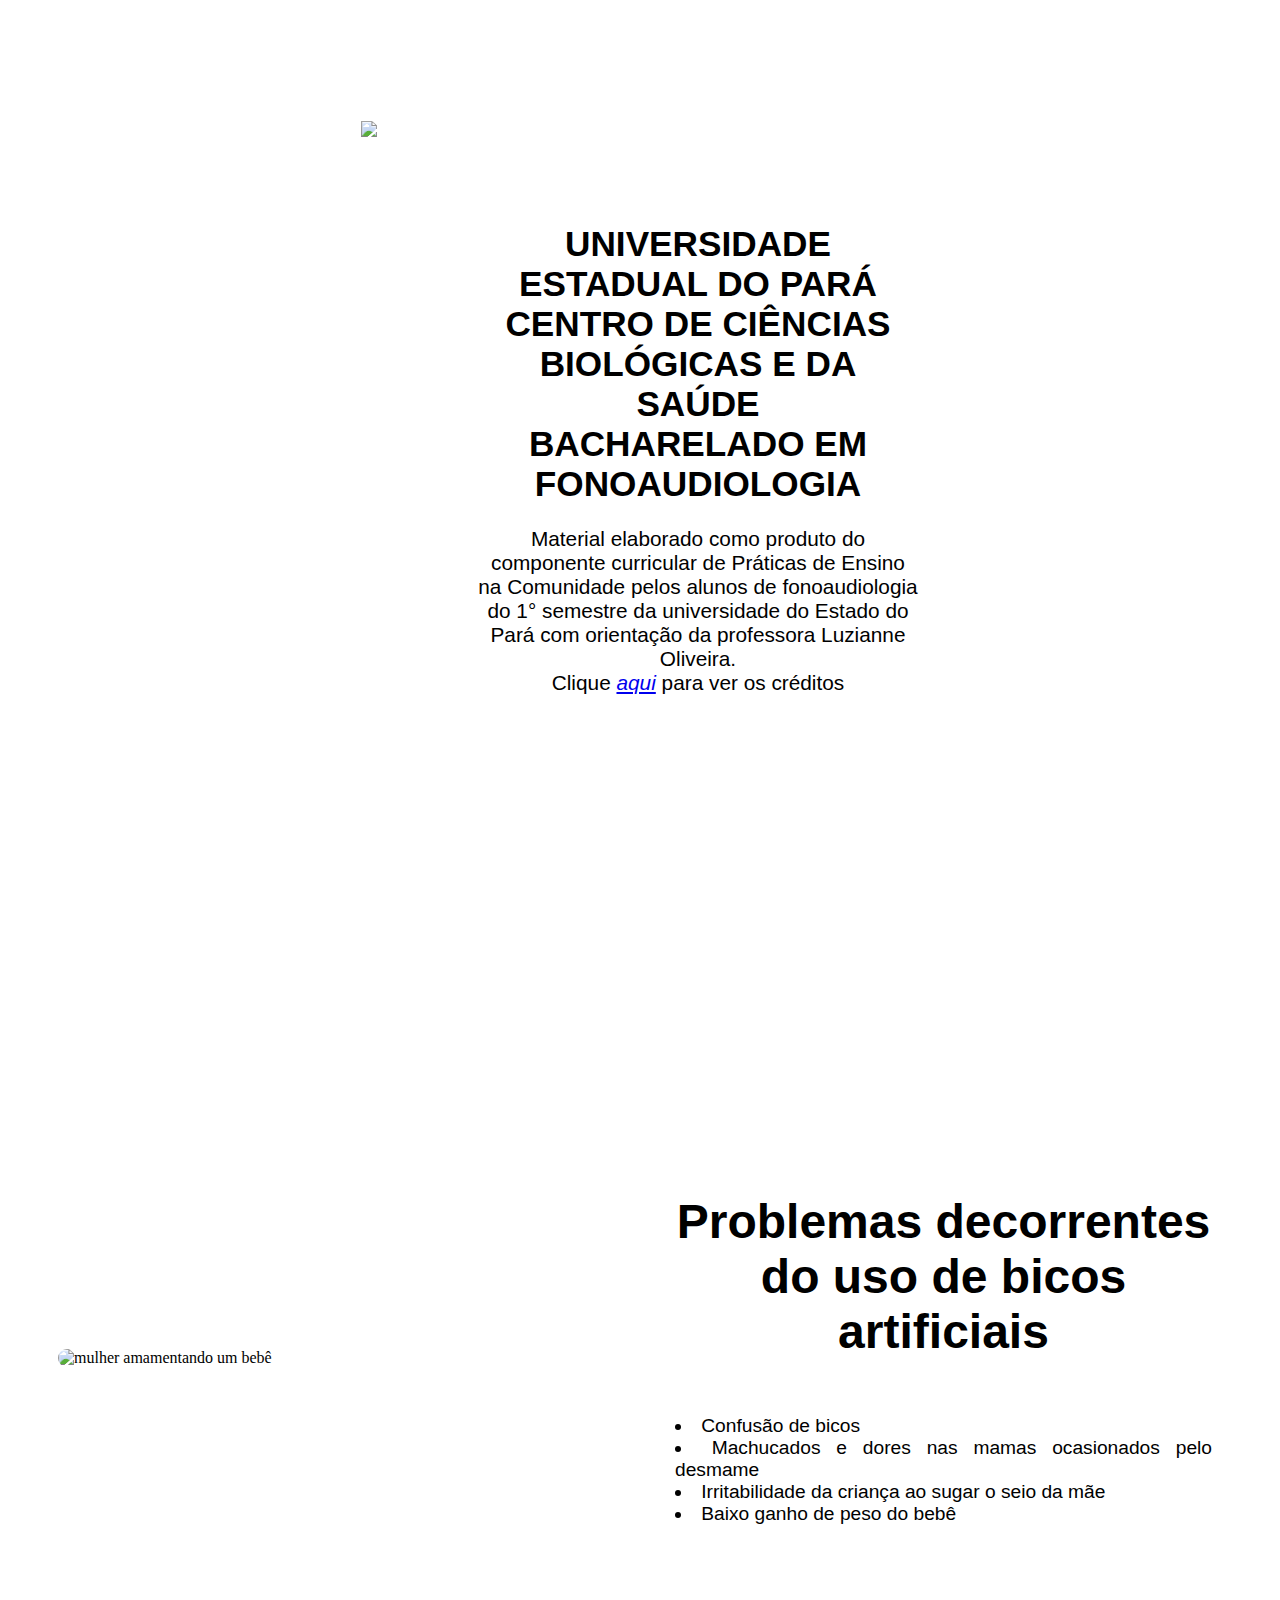
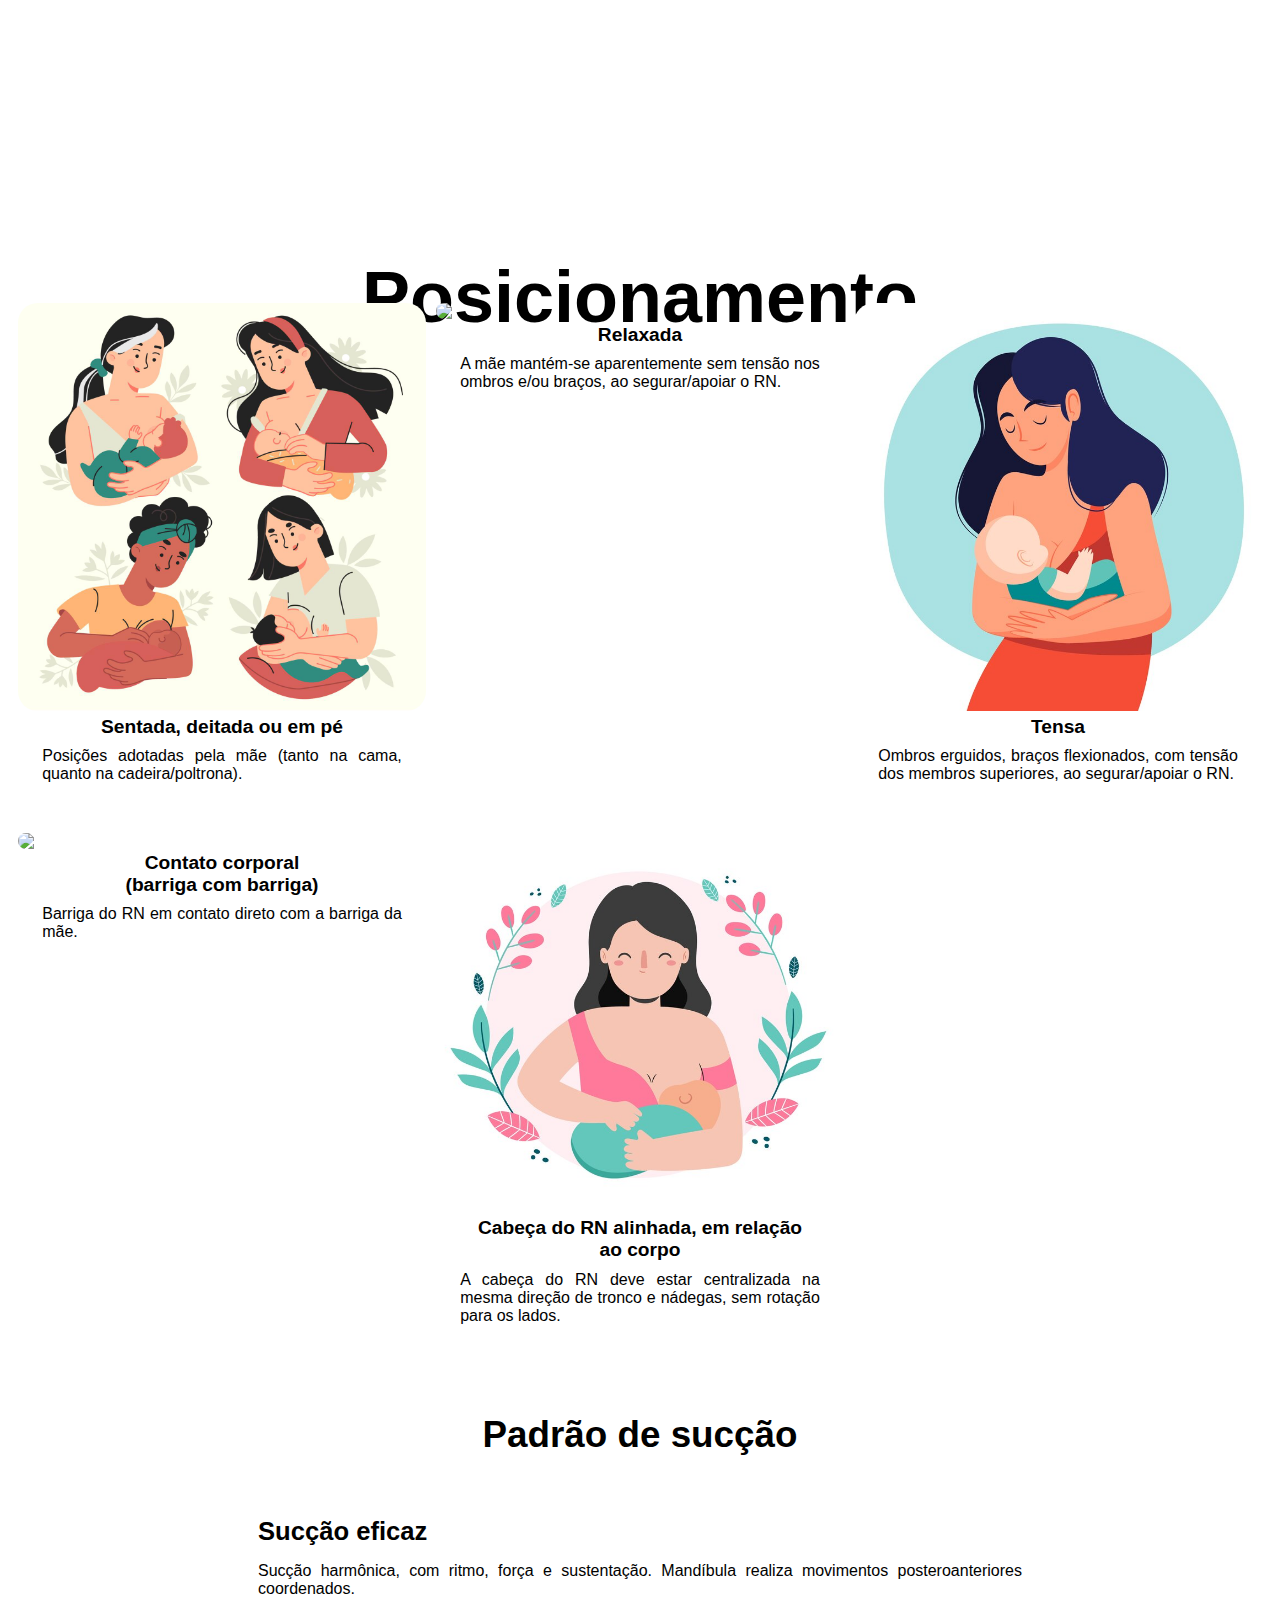
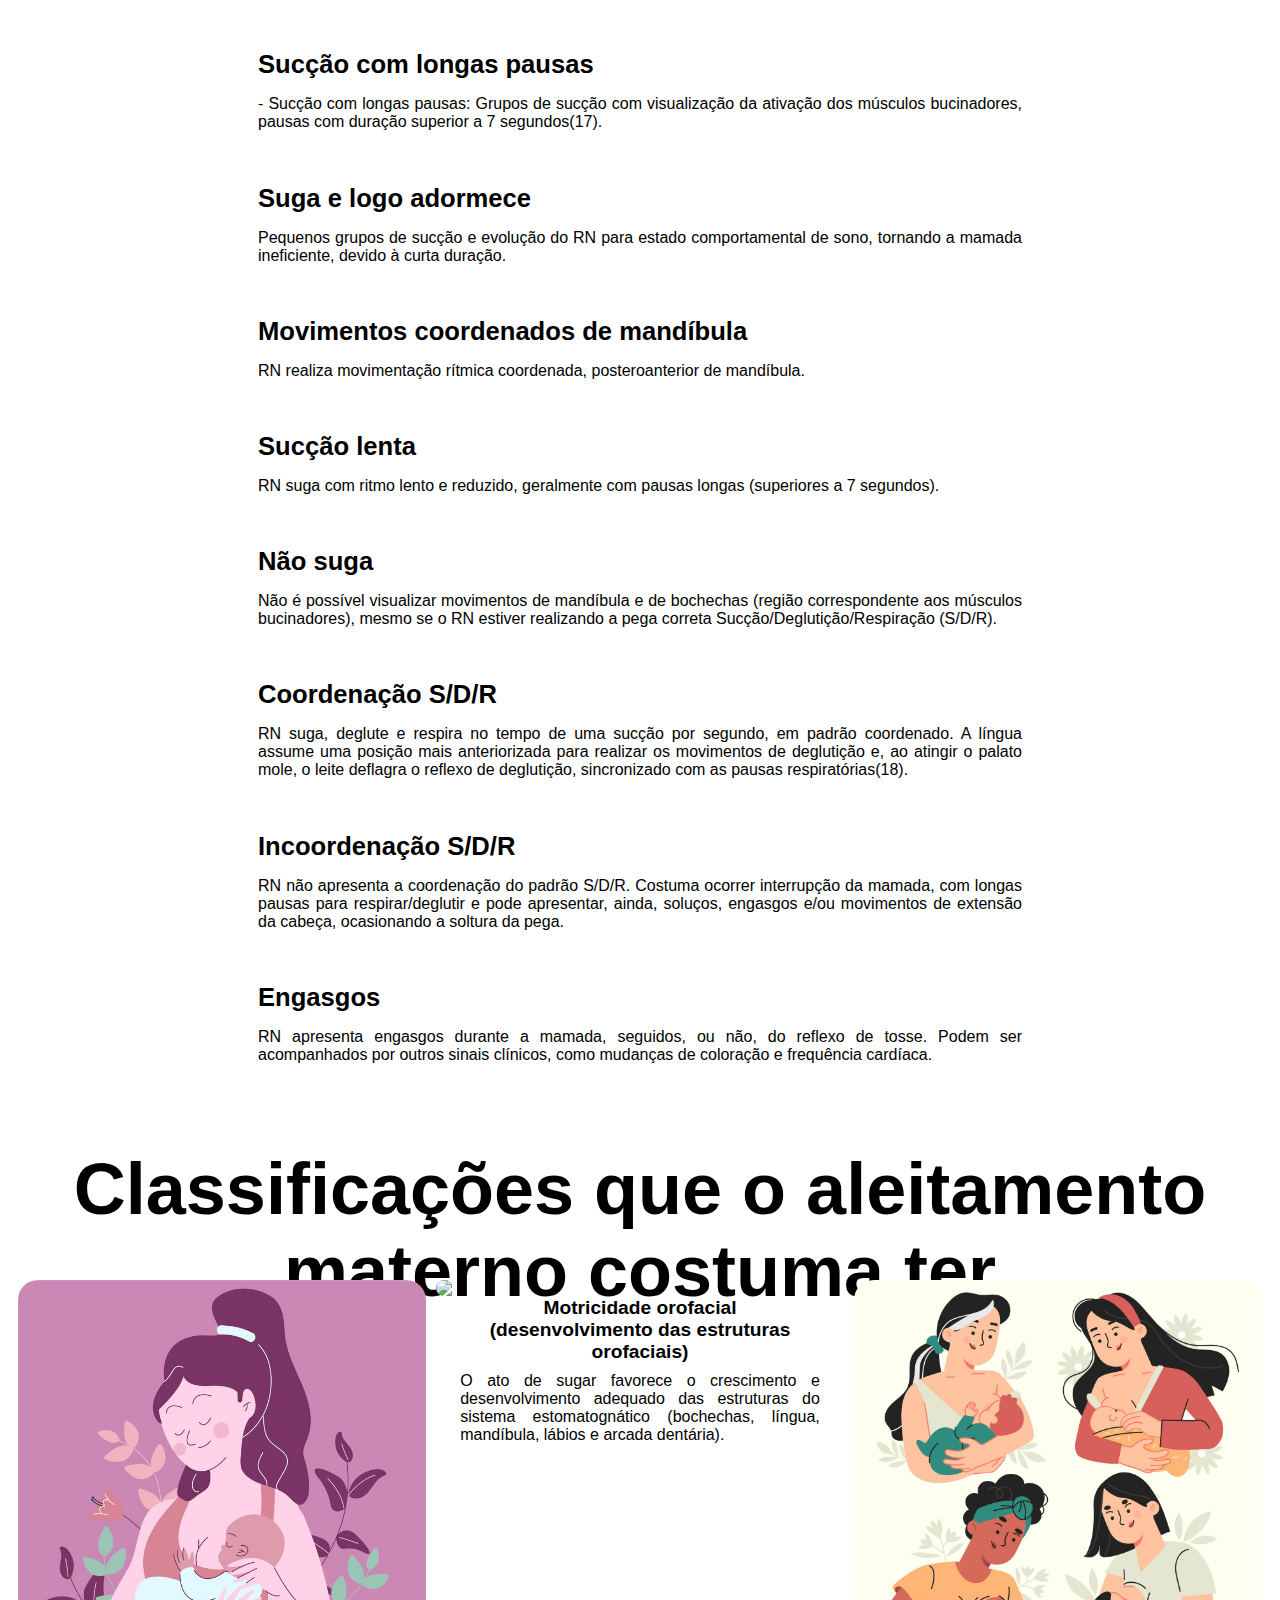
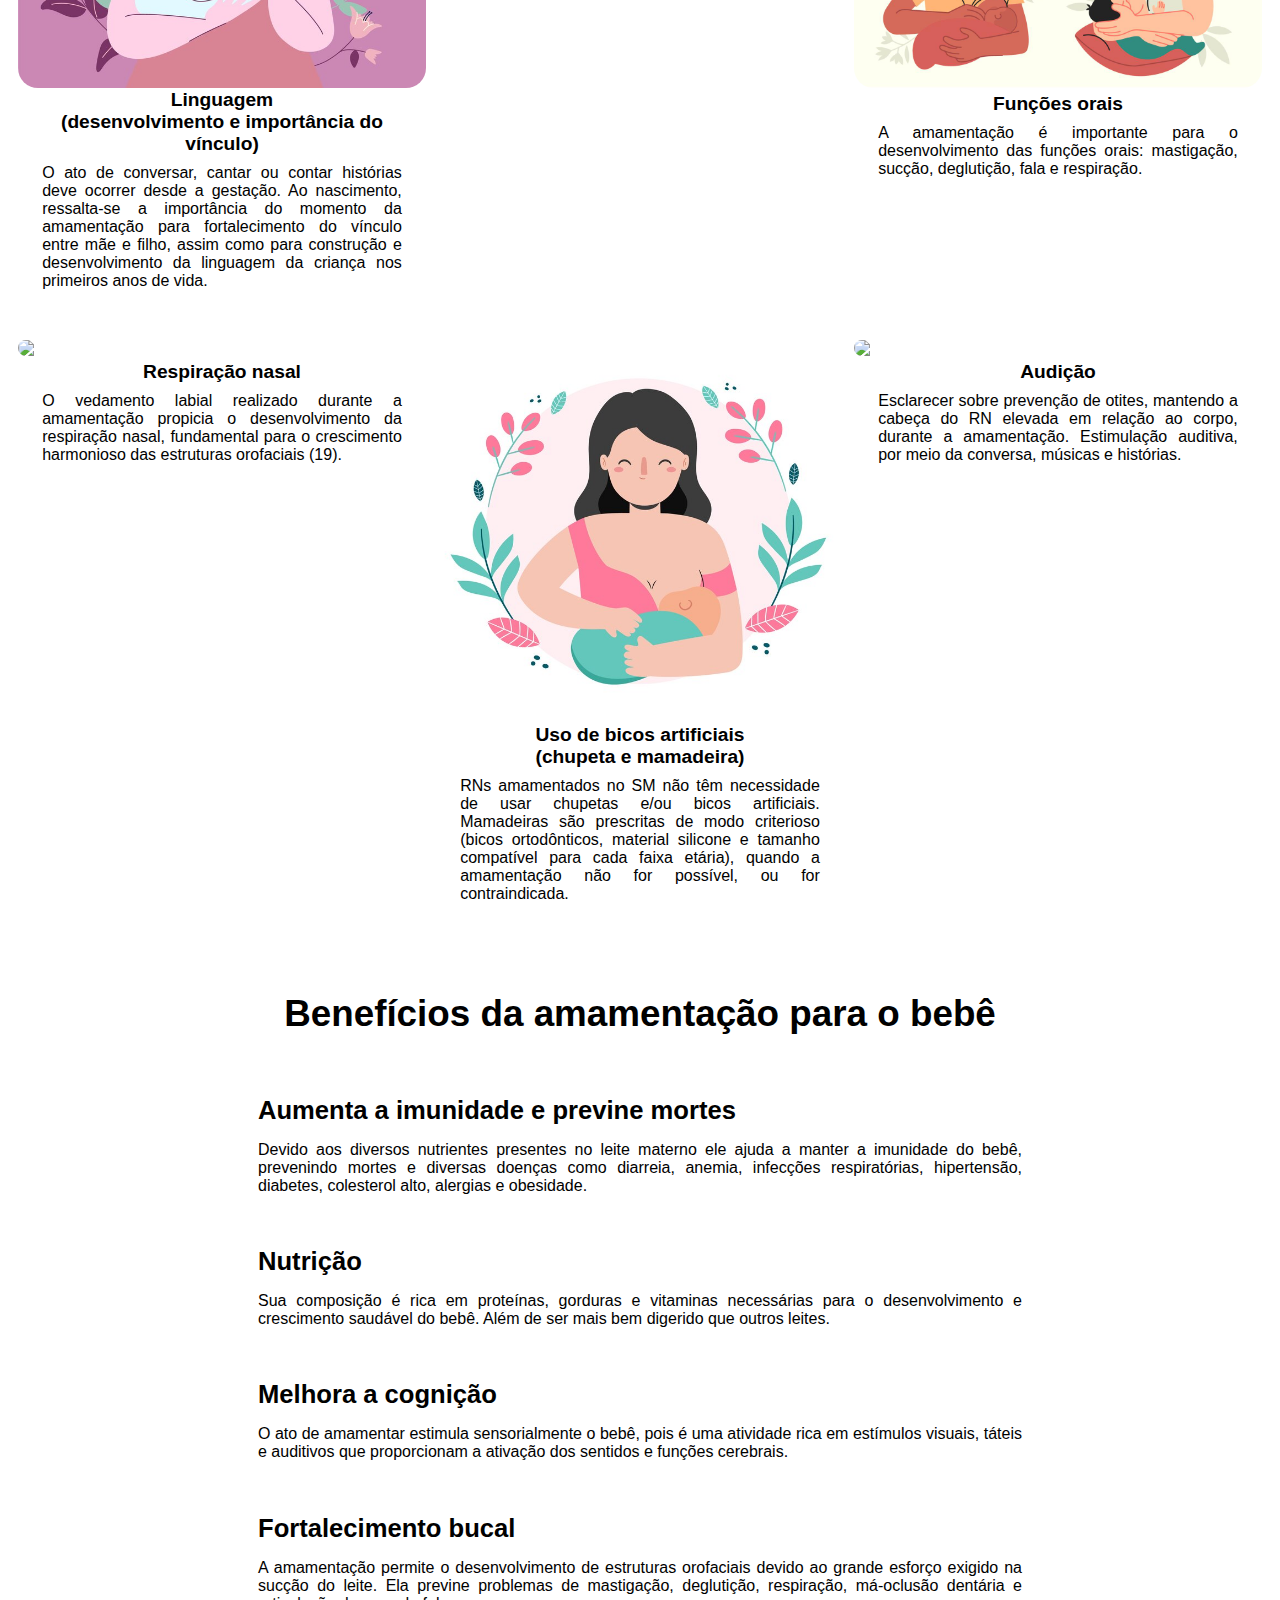
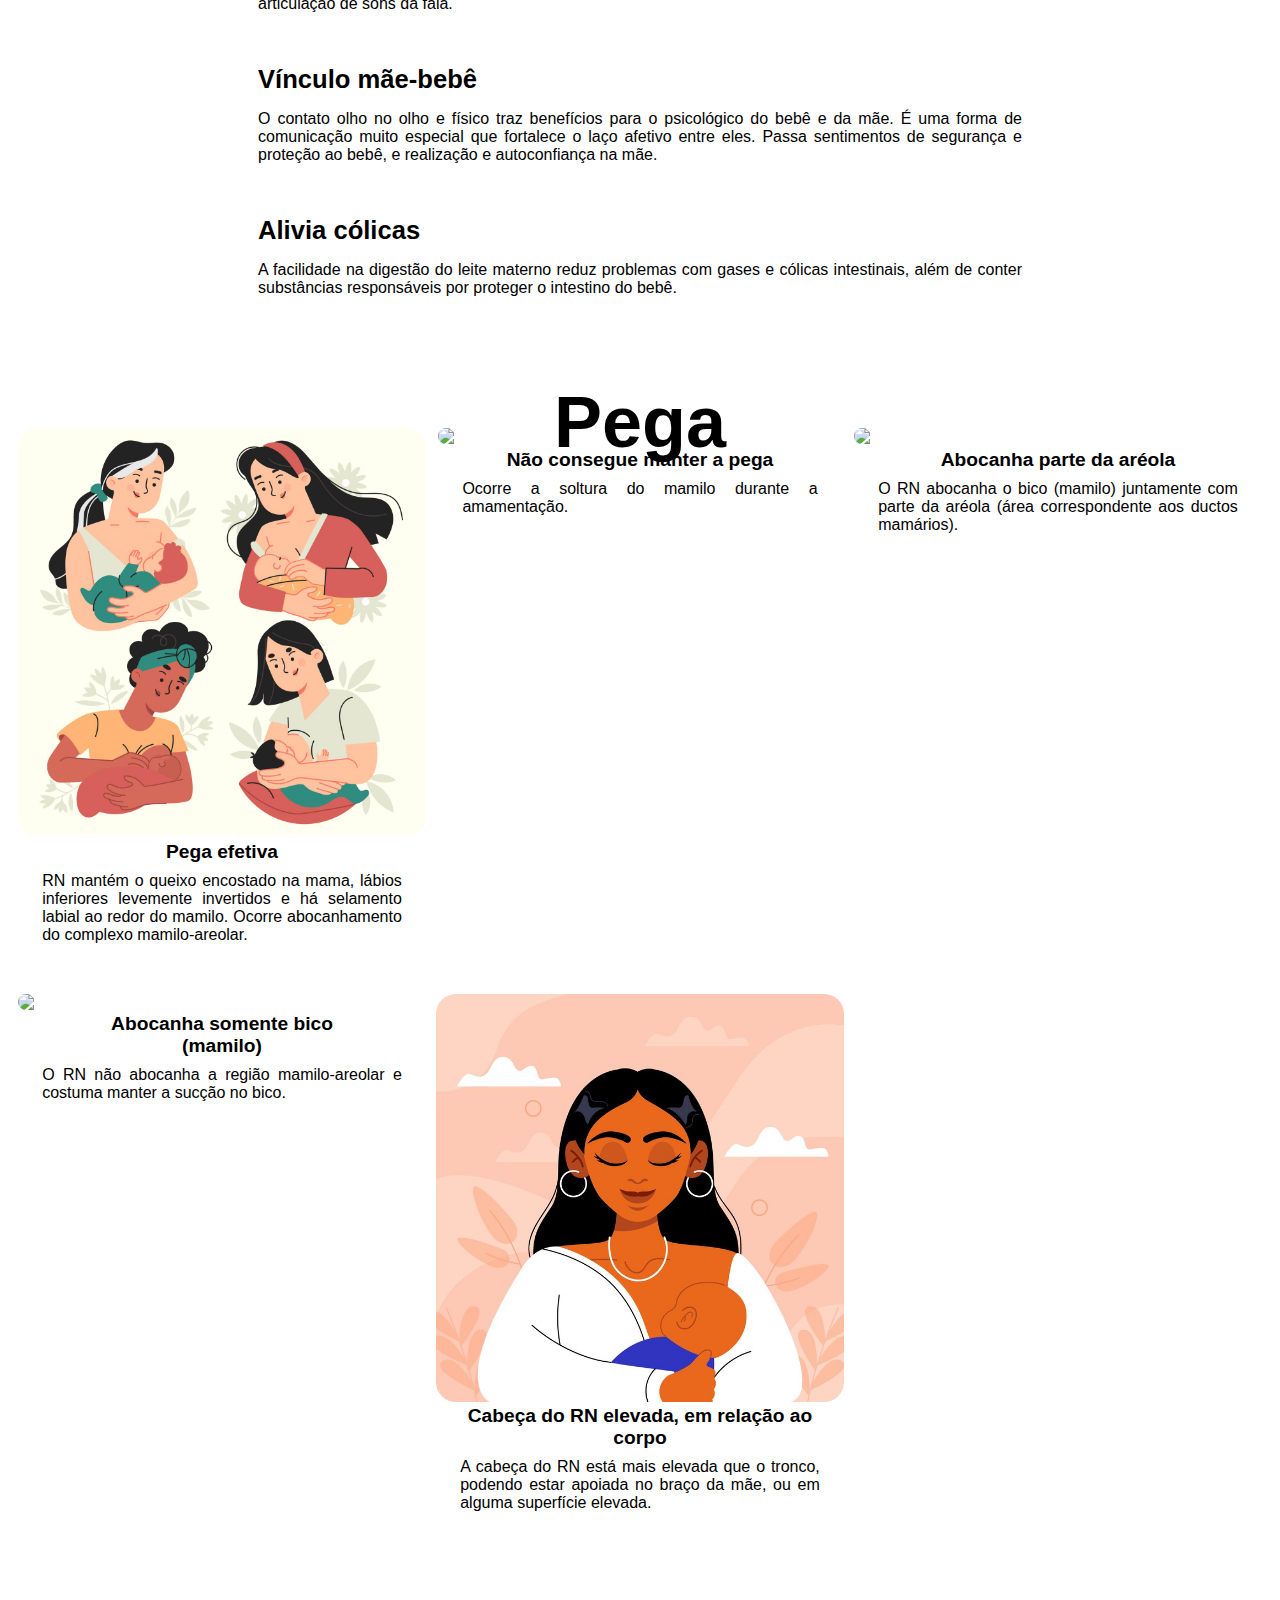
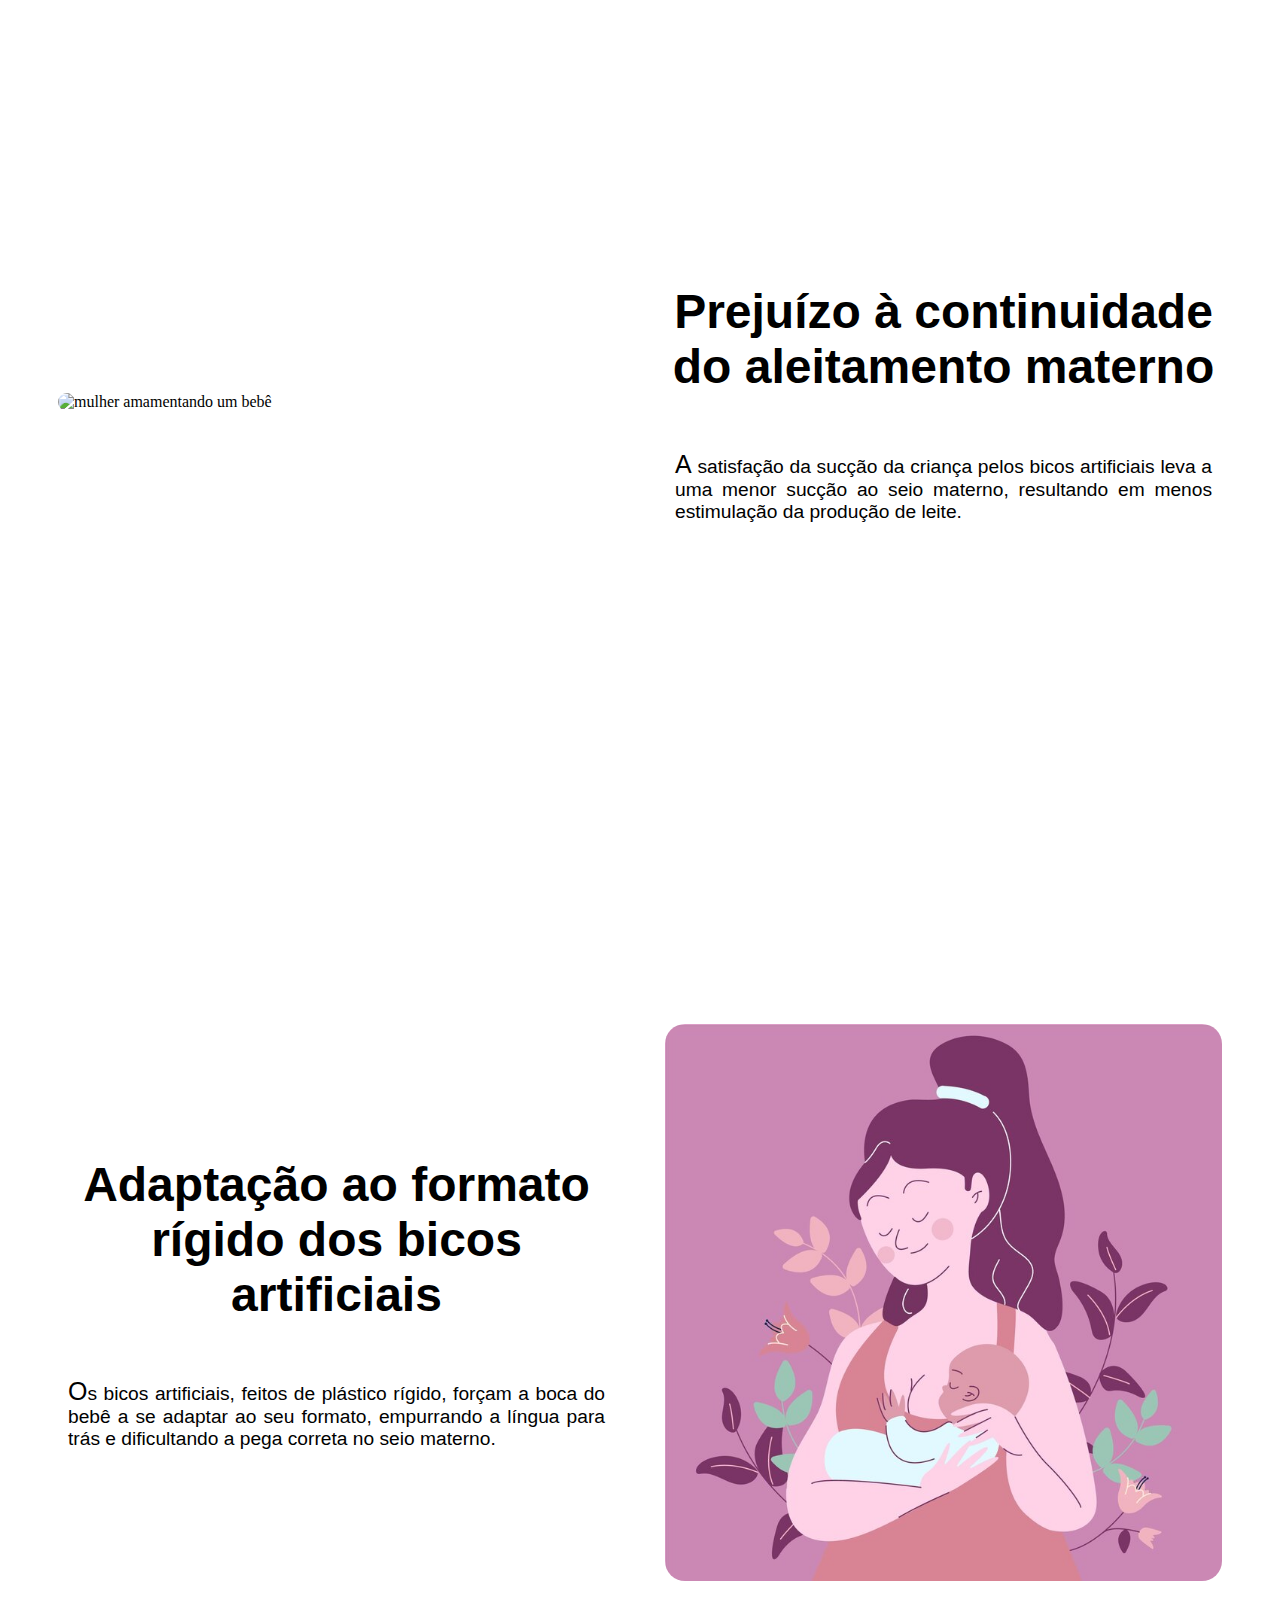
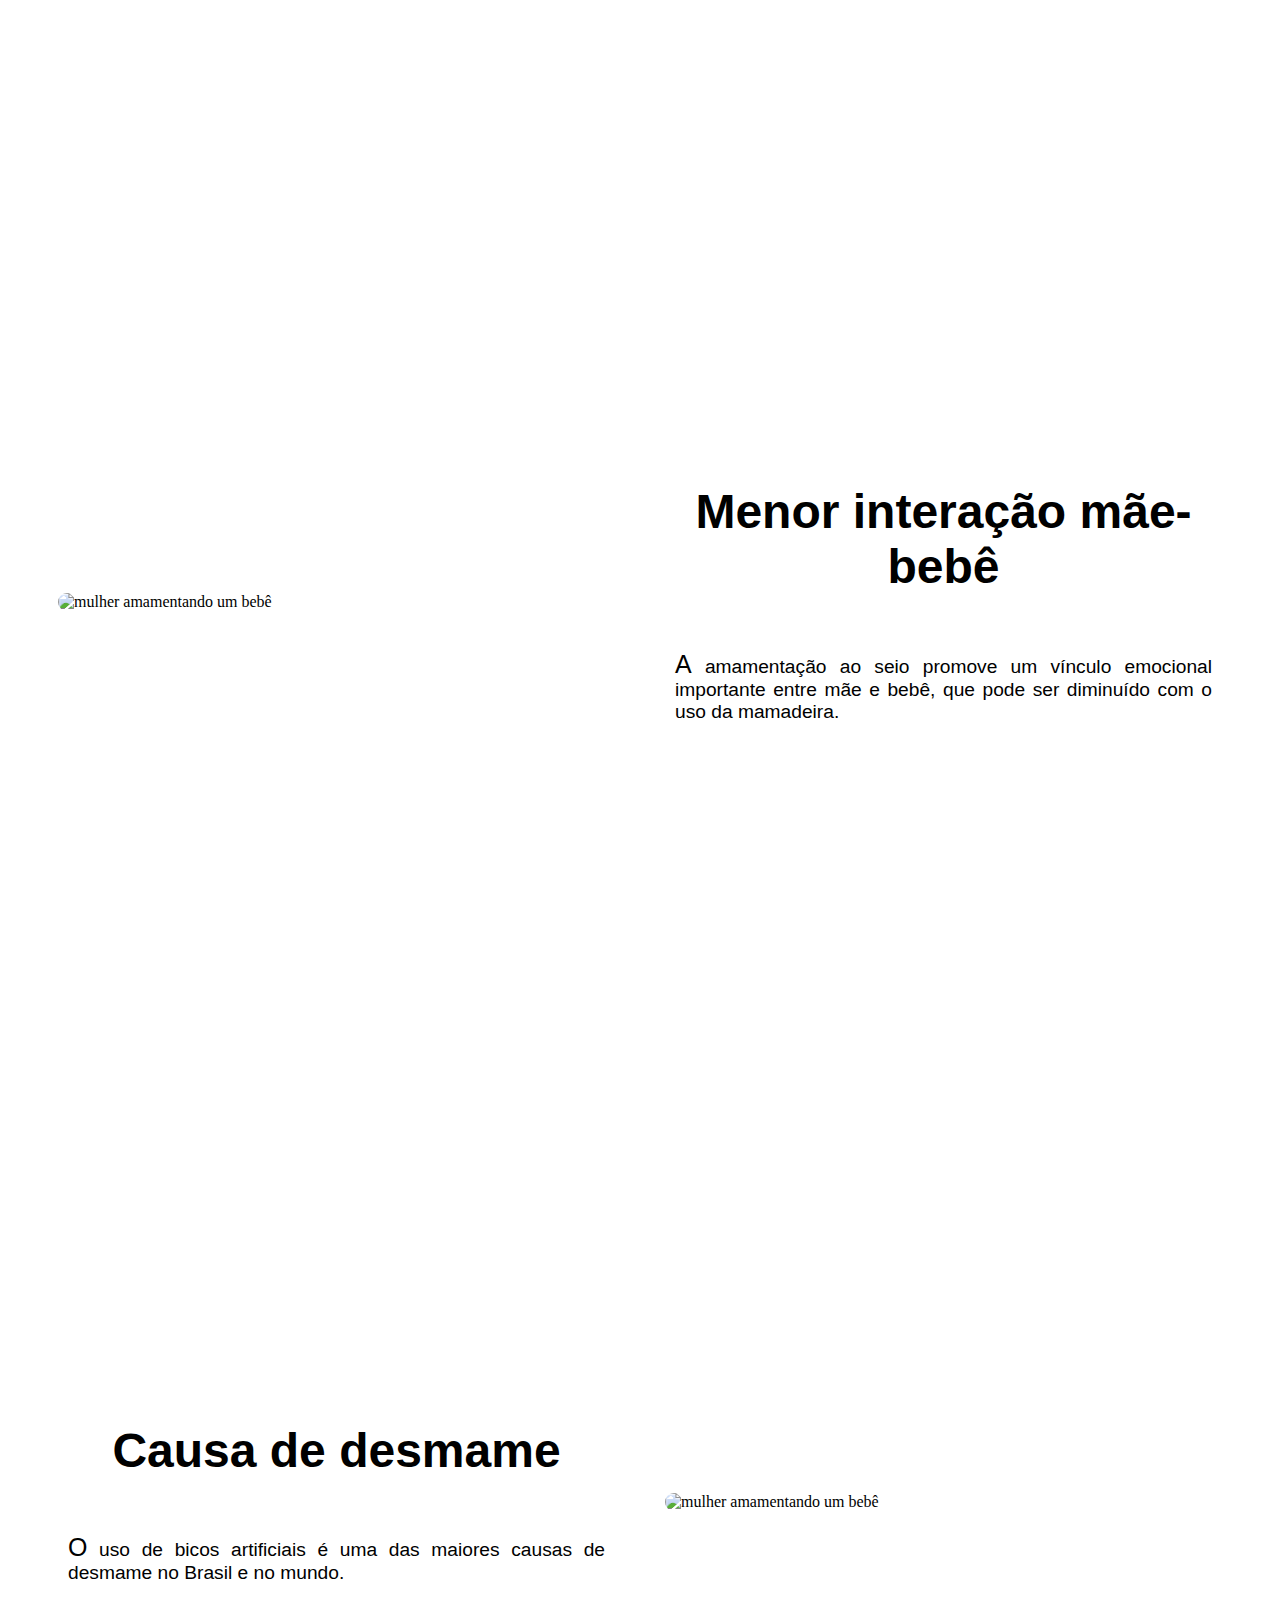
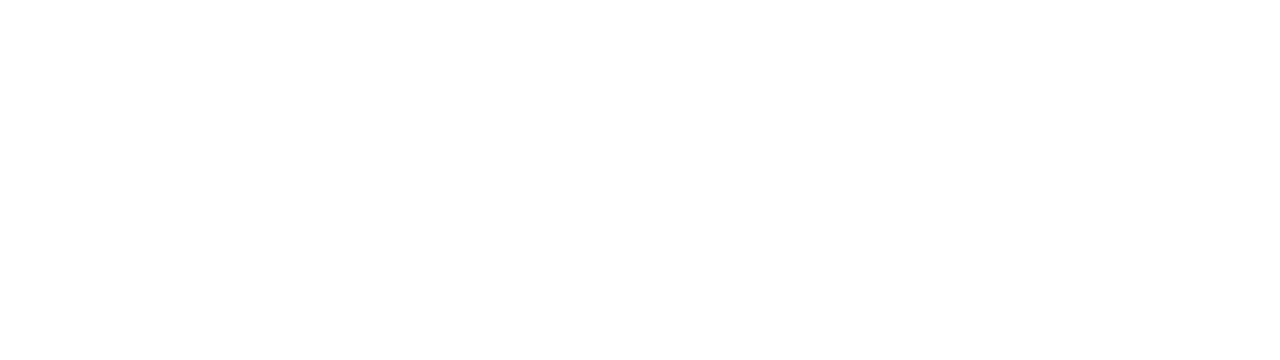
==== commit 3c88c684: "retirei um tópico e corrigi as cores" ====
--- a/index.html
+++ b/index.html
@@ -215,27 +215,7 @@
             </section>
         </article>
 
-        <article class="estilo01 laranja">
-            <section class="invert" id="heightExecao">
-                <div class="content">
-                    <h1 style="top: -80px">
-                        Benefícios da amamentação para a mãe
-                    </h1>
-
-                    <ol>
-                        <li>Custo financeiro: Não usar uma fonte de alimentação natural pode gerar gastos com fórmula infantil, mamadeiras, bicos e gás de cozinha. Além de significar eventuais gastos decorrentes de doenças, comuns em crianças não amamentadas.</li>
-                        <li>Previne doenças: Além de diminuir o risco do câncer de mama, de ovário e de útero, evita hipertensão, doenças pós-parto, hipercolesterolemia, doença coronariana, obesidade, doença metabólica, osteoporose e artrite reumatóide.</li>
-                        <li>Evita nova gravidez: A amamentação é um perfeito anticoncepcional nos primeiros 6 meses de vida do bebê, desde que a amamentação seja exclusiva e ela ainda não tenha menstruado. Estudos mostram que a ovulação nos primeiros meses está relacionada ao número de mamadas da criança.</li>
-                        <li>Redução de peso: Ajuda na perda de peso no pós-parto, pois a produção do leite requer gasto de energia calórica. Diminui a gordura corporal, especialmente na região abdominal.</li>
-                        <li>Produção de ocitocina: Este hormônio é produzido pela sucção do bebê e é responsável pelo prazer da amamentação, deixando a mãe tranquila e relaxada. Durante o pós-parto aumenta as contrações uterinas diminuindo a perda de sangue da mãe.</li>
-                    </ol>
-                </div>
-
-                <img src="imgs/amamentacao06.jpg" alt="mulher amamentando um bebê">
-            </section>
-        </article>
-
-        <article class="estilo02 roxo espacoCima" style="padding-top: 180px">
+        <article class="estilo02 laranja espacoCima" style="padding-top: 180px">
             <h1>
                 Classificações que o aleitamento materno costuma ter
             </h1>
@@ -331,7 +311,7 @@
             </section>
         </article>
 
-        <article class="estilo04 laranja">
+        <article class="estilo04 roxo">
             <h1>Benefícios da amamentação para o bebê</h1>
 
             <section>
@@ -383,7 +363,7 @@
             </section>
         </article>
 
-        <article class="estilo02 roxo">
+        <article class="estilo02 laranja">
             <h1>
                 Pega
             </h1>
@@ -461,7 +441,7 @@
             </section>
         </article>
 
-        <article class="estilo01 laranja">
+        <article class="estilo01 roxo">
             <section>
                 <img src="imgs/amamentacao08.jpg" alt="mulher amamentando um bebê">
 
@@ -477,7 +457,7 @@
             </section>
         </article>
 
-        <article class="estilo01 roxo">
+        <article class="estilo01 laranja">
             <section class="invert">
                 <div class="content">
                     <h1>
@@ -491,7 +471,7 @@
             </section>
         </article>
 
-        <article class="estilo01 laranja">
+        <article class="estilo01 roxo">
             <section>
                 <img src="imgs/amamentacao01.jpg" alt="mulher amamentando um bebê">
 
@@ -507,7 +487,7 @@
             </section>
         </article>
 
-        <article class="estilo01 roxo">
+        <article class="estilo01 laranja">
             <section class="invert">
                 <div class="content">
                     <h1 style="top: -18px">
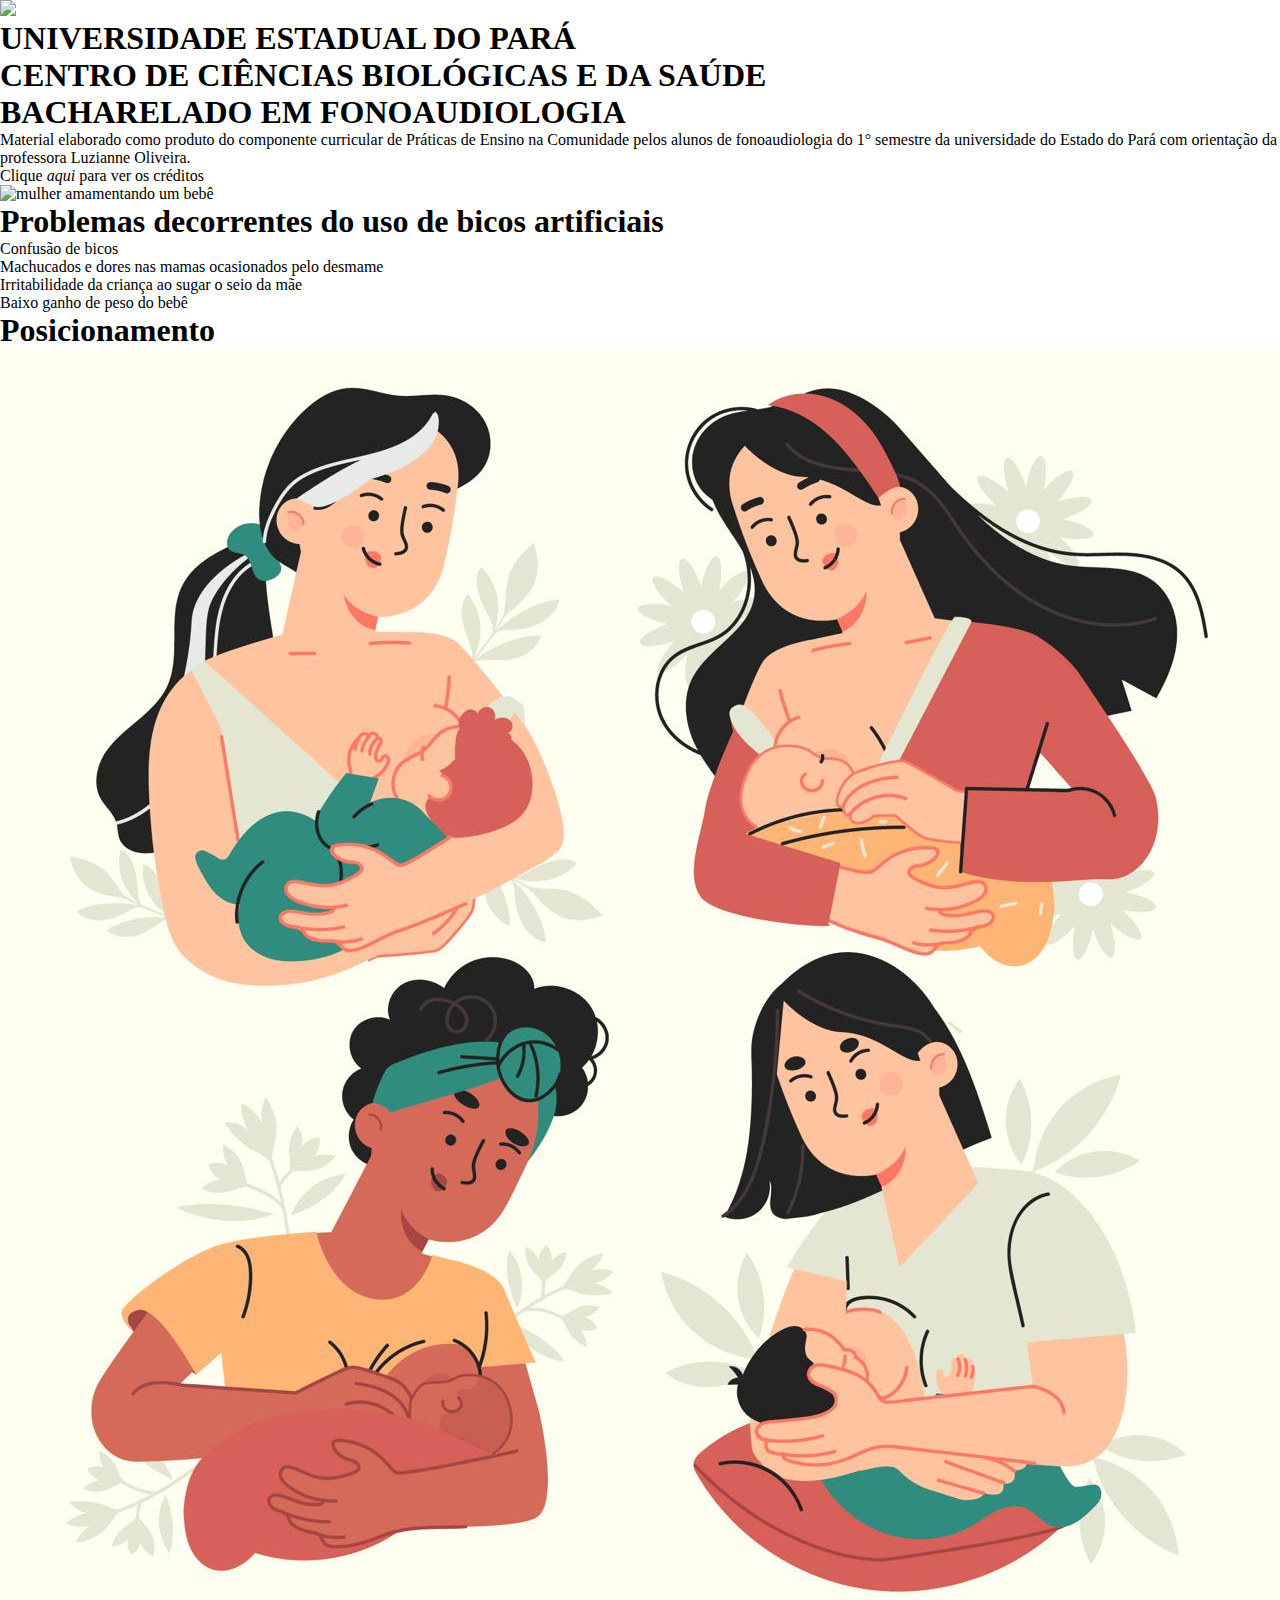
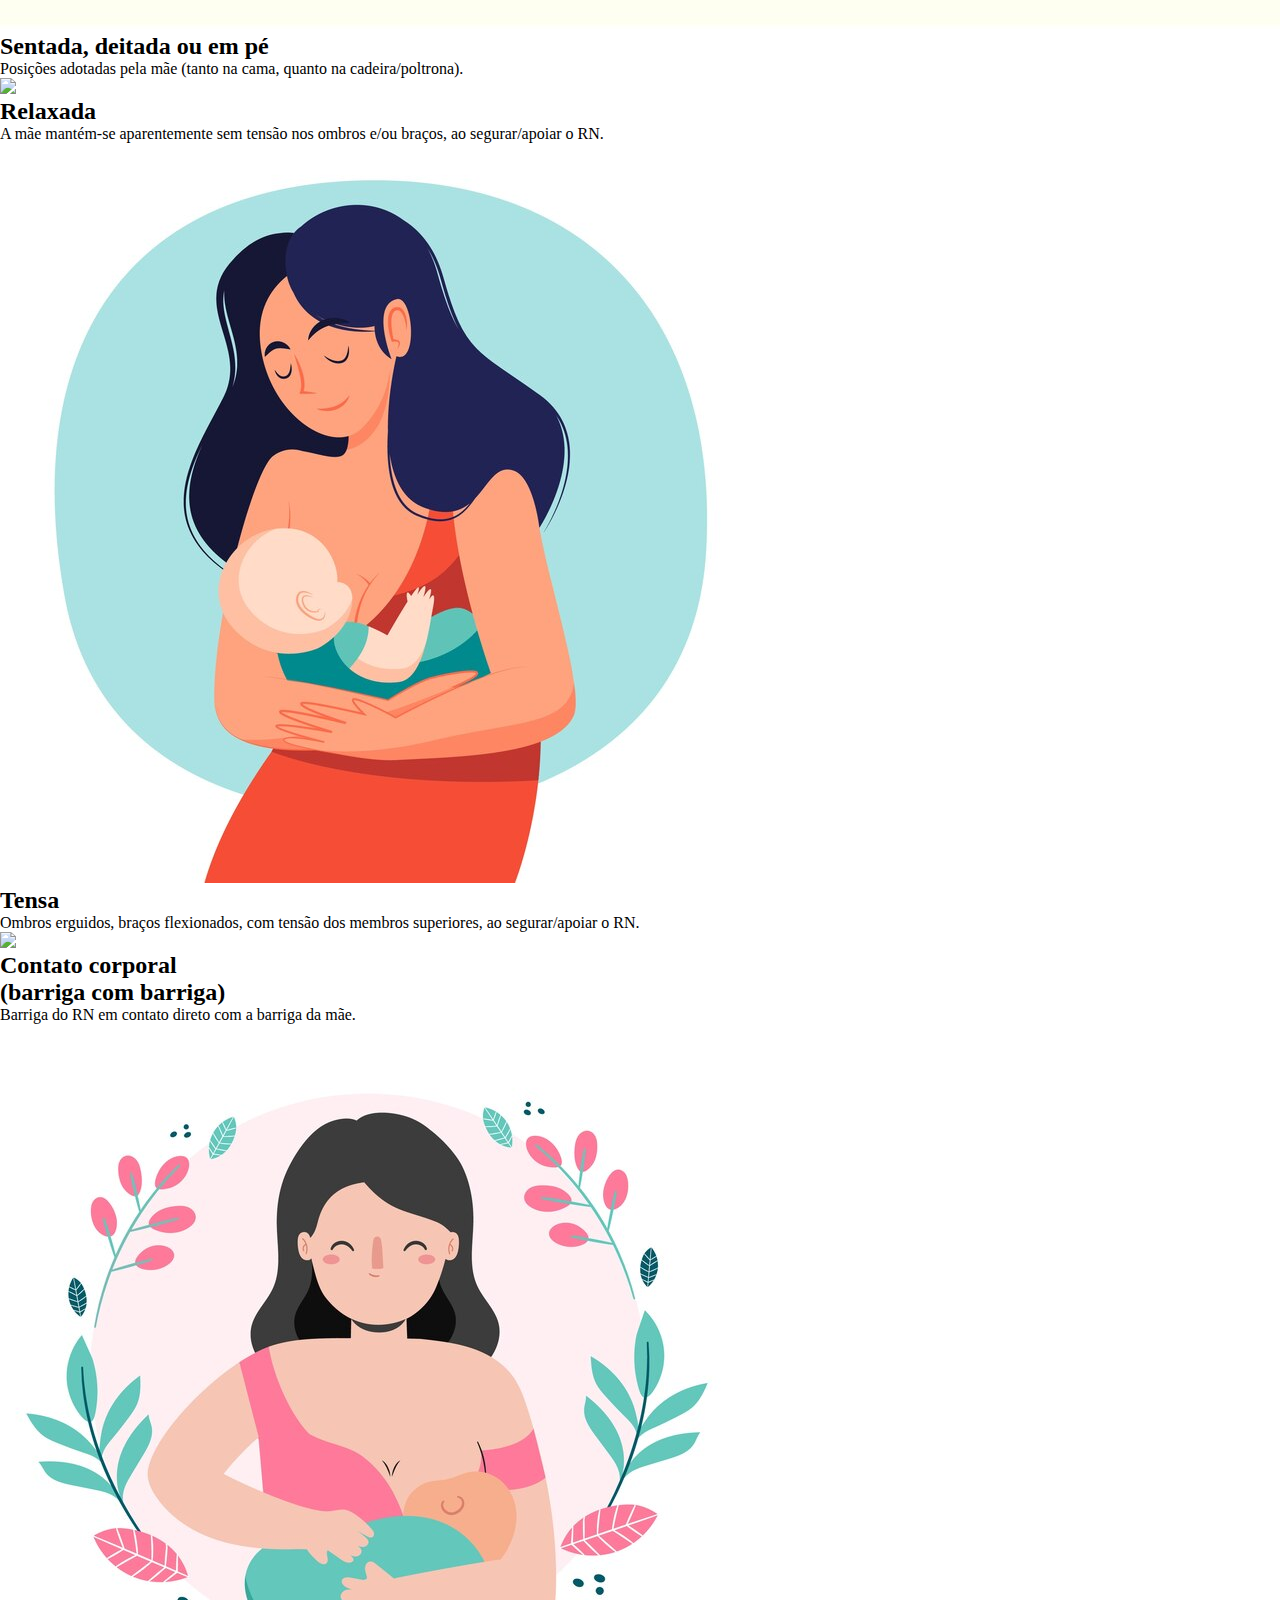
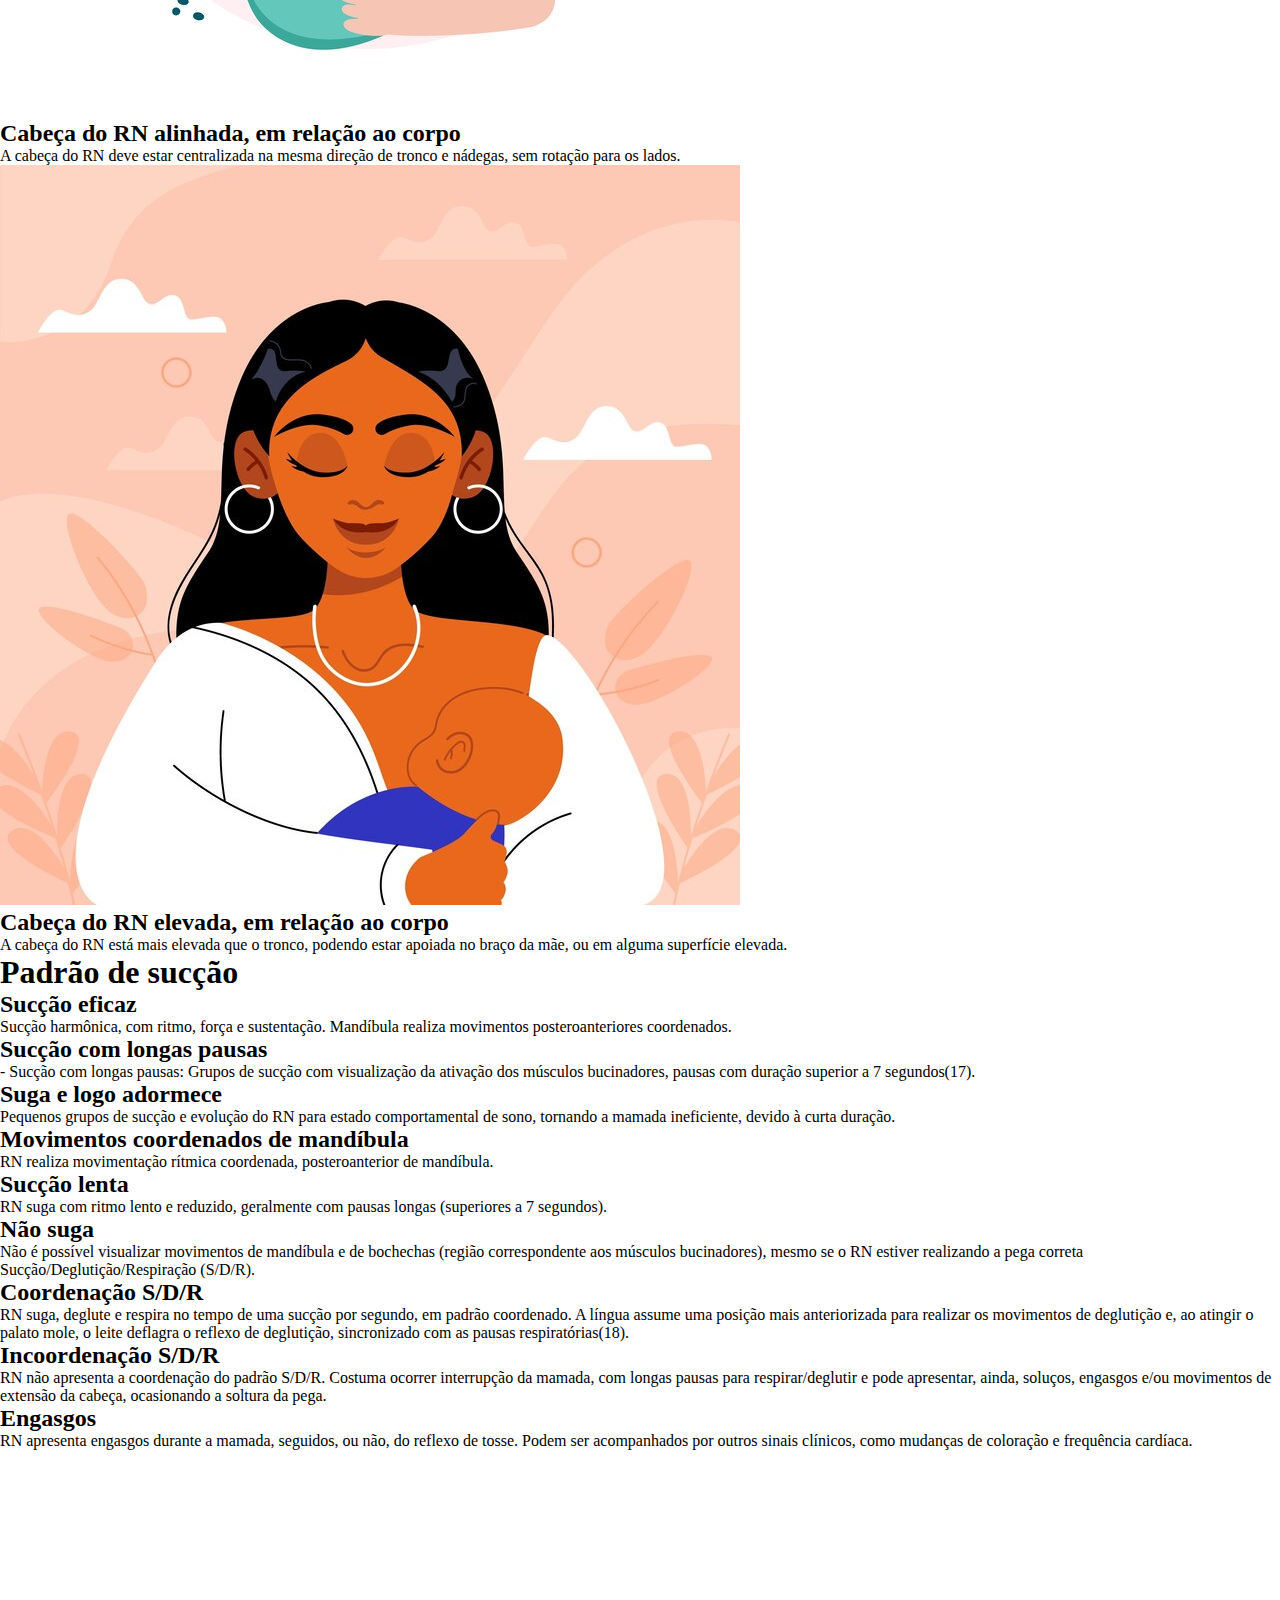
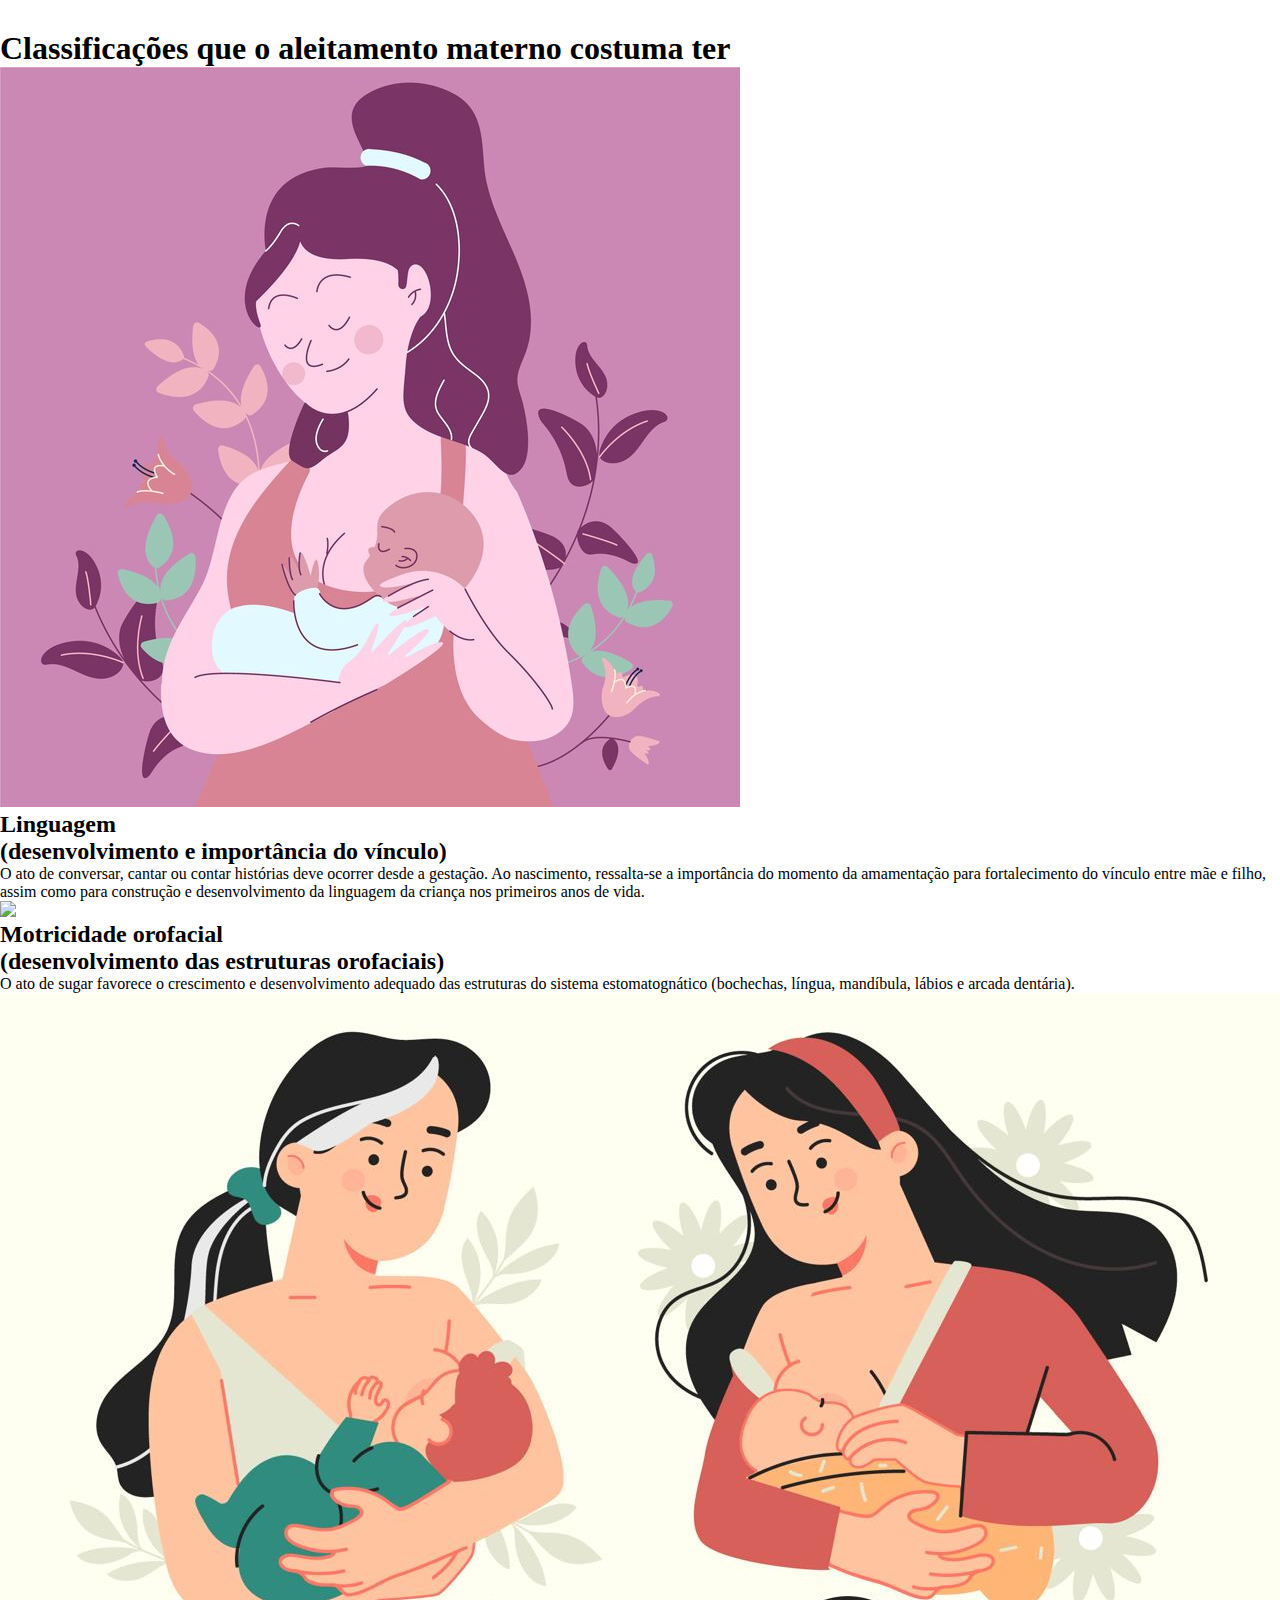
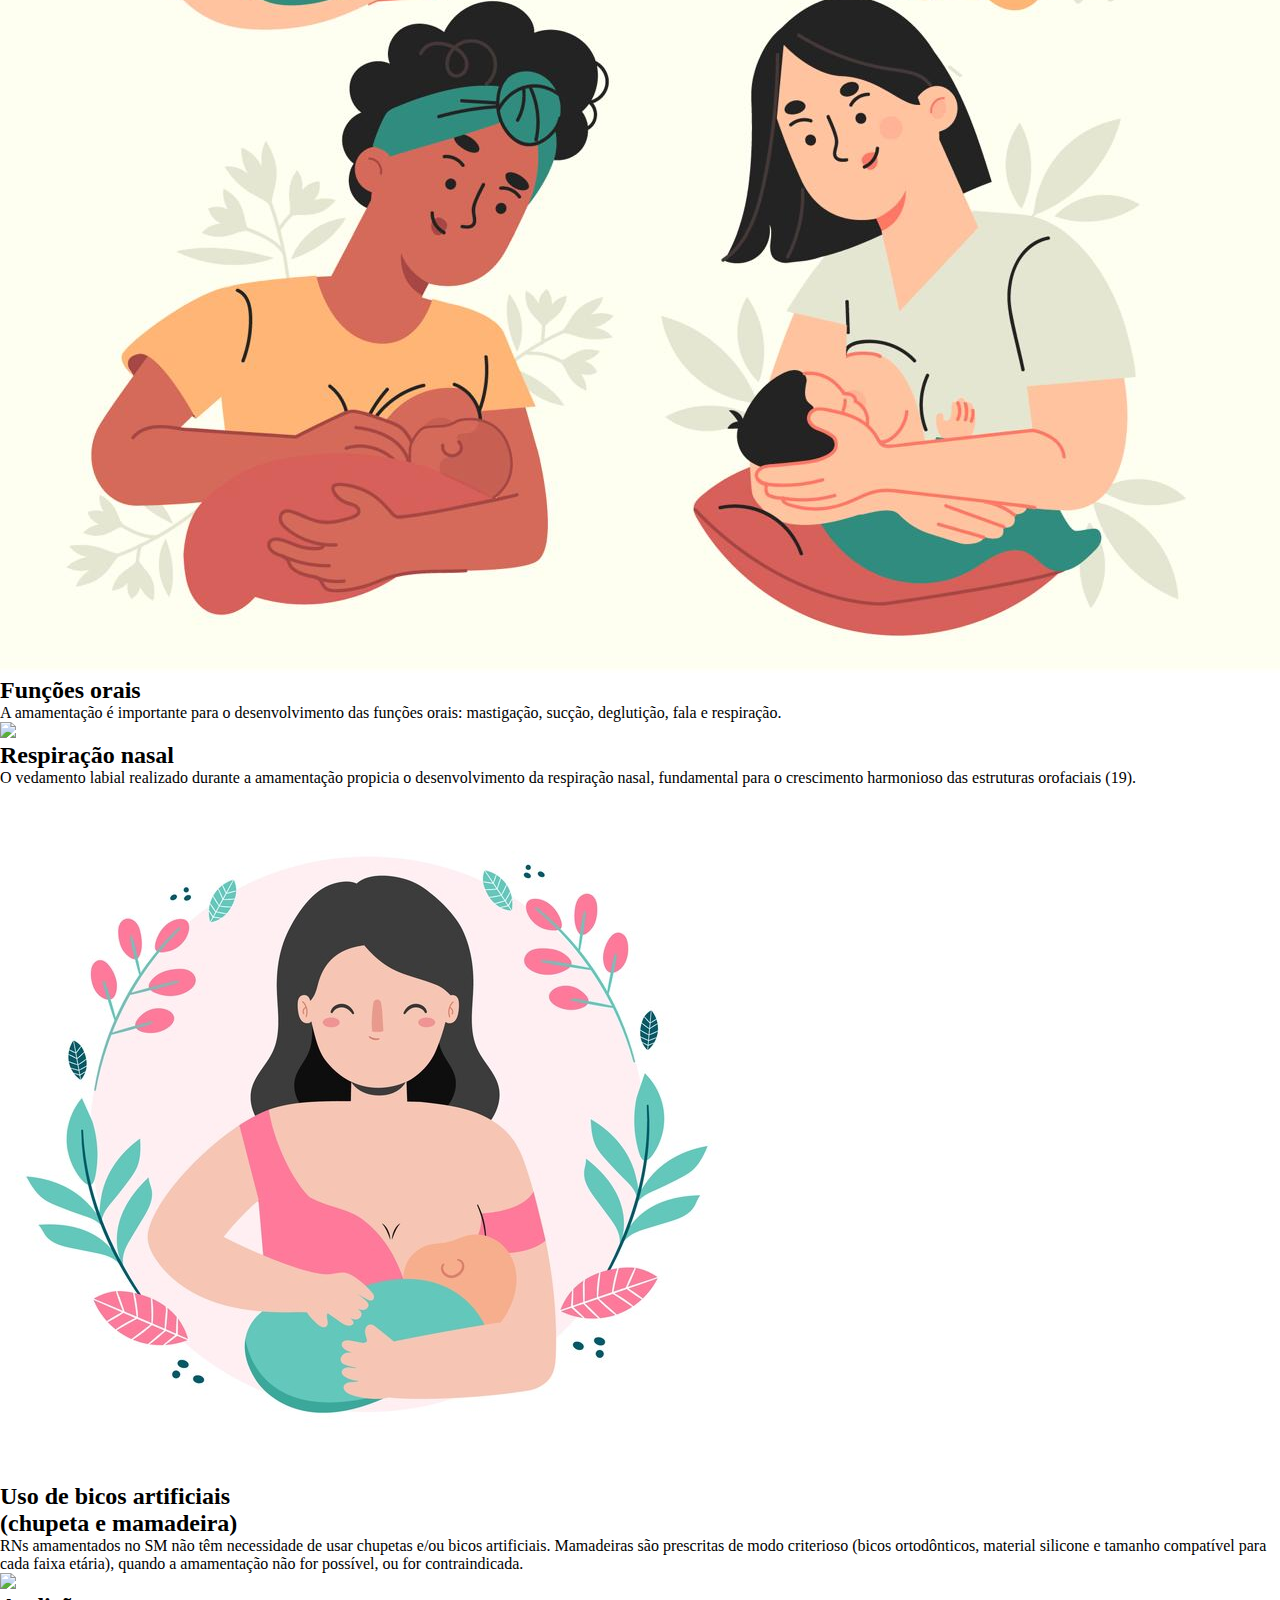
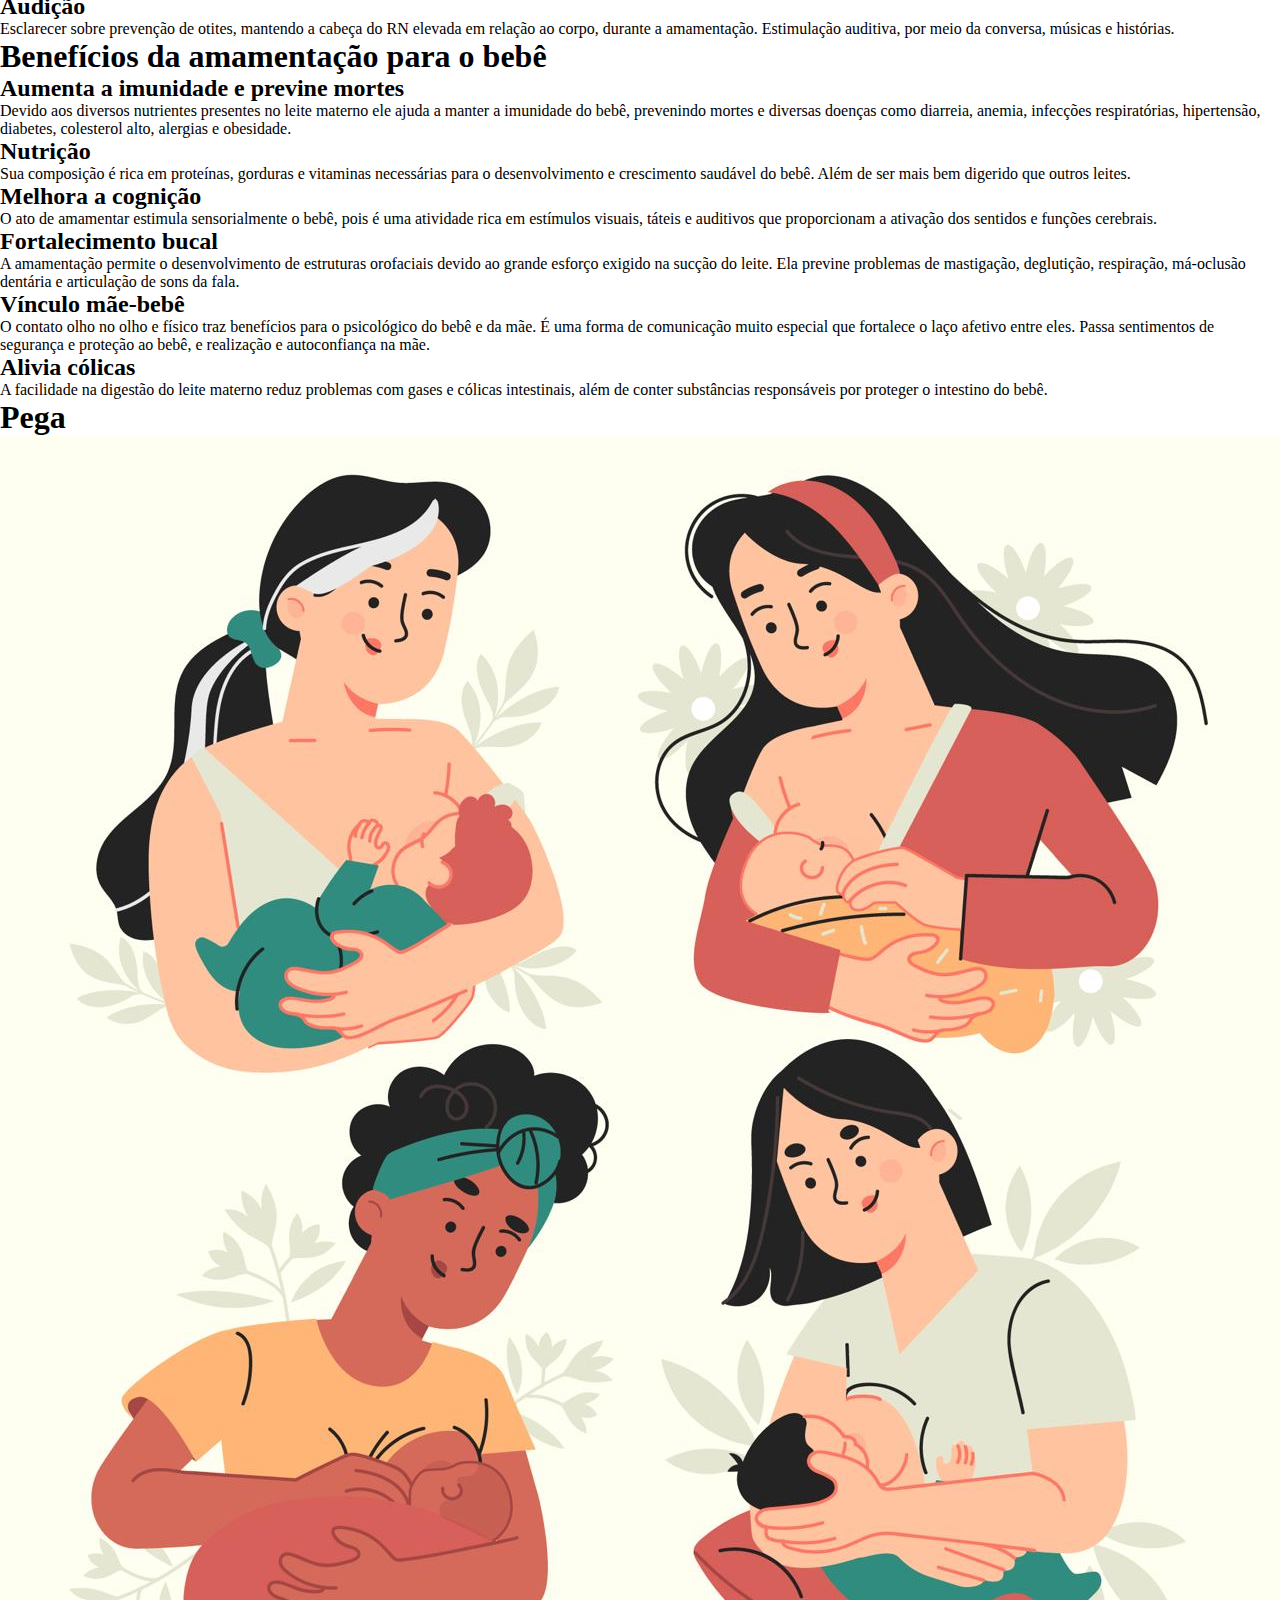
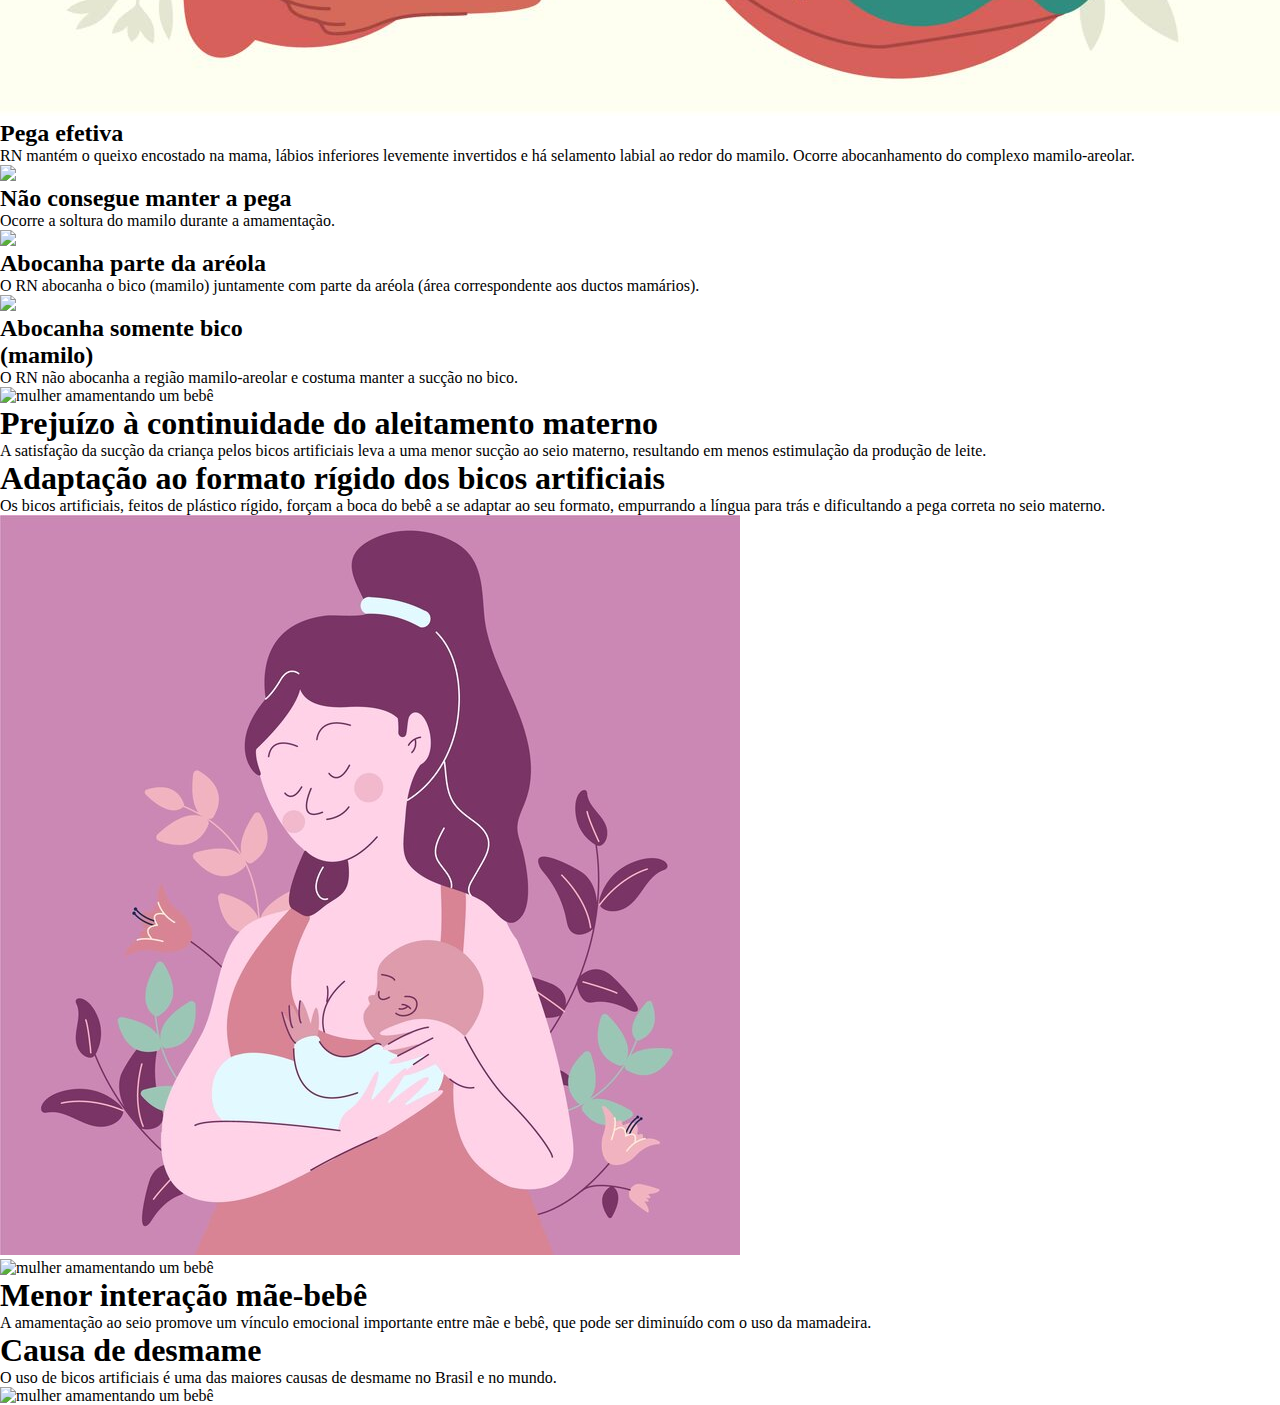
==== commit df3ed50e: "corrigi os diretórios dos arquivos" ====
--- a/index.html
+++ b/index.html
@@ -9,9 +9,9 @@
     <meta name="apple-mobile-web-app-status-bar-style" content="#B596B5">
     <!-- theme-color para Windows Phone browser mobile (ainda existe???) -->
     <meta name="msapplication-navbutton-color" content="#B596B5">
-    <link rel="stylesheet" href="styles/main.css">
+    <link rel="stylesheet" href="styles/global.css">
     <!-- principal -->
-    <link rel="stylesheet" href="styles/style-pagina-inicial.css">
+    <link rel="stylesheet" href="styles/style-home-page.css">
     <!-- celular pequeno -->
     <link rel="stylesheet" media="(width <= 336px)" href="styles/mqs/style-cell-p.css">
     <!-- celular médio/grande -->
@@ -137,6 +137,20 @@
                     </p>
                 </div>
             </section>
+
+            <section>
+                <img src="imgs/amamentacao02.jpg">
+
+                <div class="content">
+                    <h2>
+                        Cabeça do RN elevada, em relação ao corpo
+                    </h2>
+
+                    <p class="espacoCimaDuasLinhas">
+                        A cabeça do RN está mais elevada que o tronco, podendo estar apoiada no braço da mãe, ou em alguma superfície elevada.
+                    </p>
+                </div>
+            </section>
         </article>
 
         <article class="estilo04 roxo">
@@ -425,20 +439,6 @@
                     </p>
                 </div>
             </section>
-
-            <section>
-                <img src="imgs/amamentacao02.jpg">
-
-                <div class="content">
-                    <h2>
-                        Cabeça do RN elevada, em relação ao corpo
-                    </h2>
-
-                    <p class="espacoCimaDuasLinhas">
-                        A cabeça do RN está mais elevada que o tronco, podendo estar apoiada no braço da mãe, ou em alguma superfície elevada.
-                    </p>
-                </div>
-            </section>
         </article>
 
         <article class="estilo01 roxo">
--- a/styles/global.css
+++ b/styles/global.css
@@ -0,0 +1,61 @@
+* {
+    padding: 0;
+    margin: 0;
+    box-sizing: border-box;
+}
+
+body::-webkit-scrollbar { border-radius: 10px }
+body::-webkit-scrollbar-button { display: none }
+body::-webkit-scrollbar-thumb {
+    border-radius: 10px;
+    border: 3px solid #202020;
+    background-color: #b2b2b2;
+}
+body::-webkit-scrollbar-track-piece { background-color: #202020 }
+
+a {
+    text-decoration: none;
+    color: inherit;
+    font-weight: 100;
+
+    transition: font .2s ease;
+}
+a:hover, a:active {
+    text-decoration: underline;
+}
+a:active { font-size: 1.1em }
+
+:root {
+    --palette01-color01: #946B94;
+    --palette01-color02: #9F799F;
+    --palette01-color03: #AA88AA;
+    --palette01-color04: #B596B5;
+    --palette01-color05: #C0A5C0;
+    --palette01-color06: #CBB4CB;
+    --palette01-color07: #D6C2D6;
+    --palette01-color08: #E0D1E0;
+    --palette01-color09: #EBE0EB;
+    --palette01-color10: #F5F0F5;
+    --contrast01-color01: #683a68;
+    --contrast01-color02: #3f323f;
+    --contrast01-color03: #5d395d;
+    --contrast01-color04: #7d597d;
+
+    --palette02-color01: #DC4223;
+    --palette02-color02: #E05438;
+    --palette02-color03: #E4674E;
+    --palette02-color04: #E87A64;
+    --palette02-color05: #EB8D7A;
+    --palette02-color06: #EF9F8F;
+    --palette02-color07: #F3B2A5;
+    --palette02-color08: #F6C5BC;
+    --palette02-color09: #F9D8D2;
+    --palette02-color10: #FCECE8;
+    --contrast02-color01: #782413;
+    --contrast02-color02: #67271a;
+    --contrast02-color03: #400b00;
+    --contrast02-color04: #661403;
+    --contrast02-color05: #5b1b0f;
+    --contrast02-color06: #911901;
+    --contrast02-color07: #812411;
+}